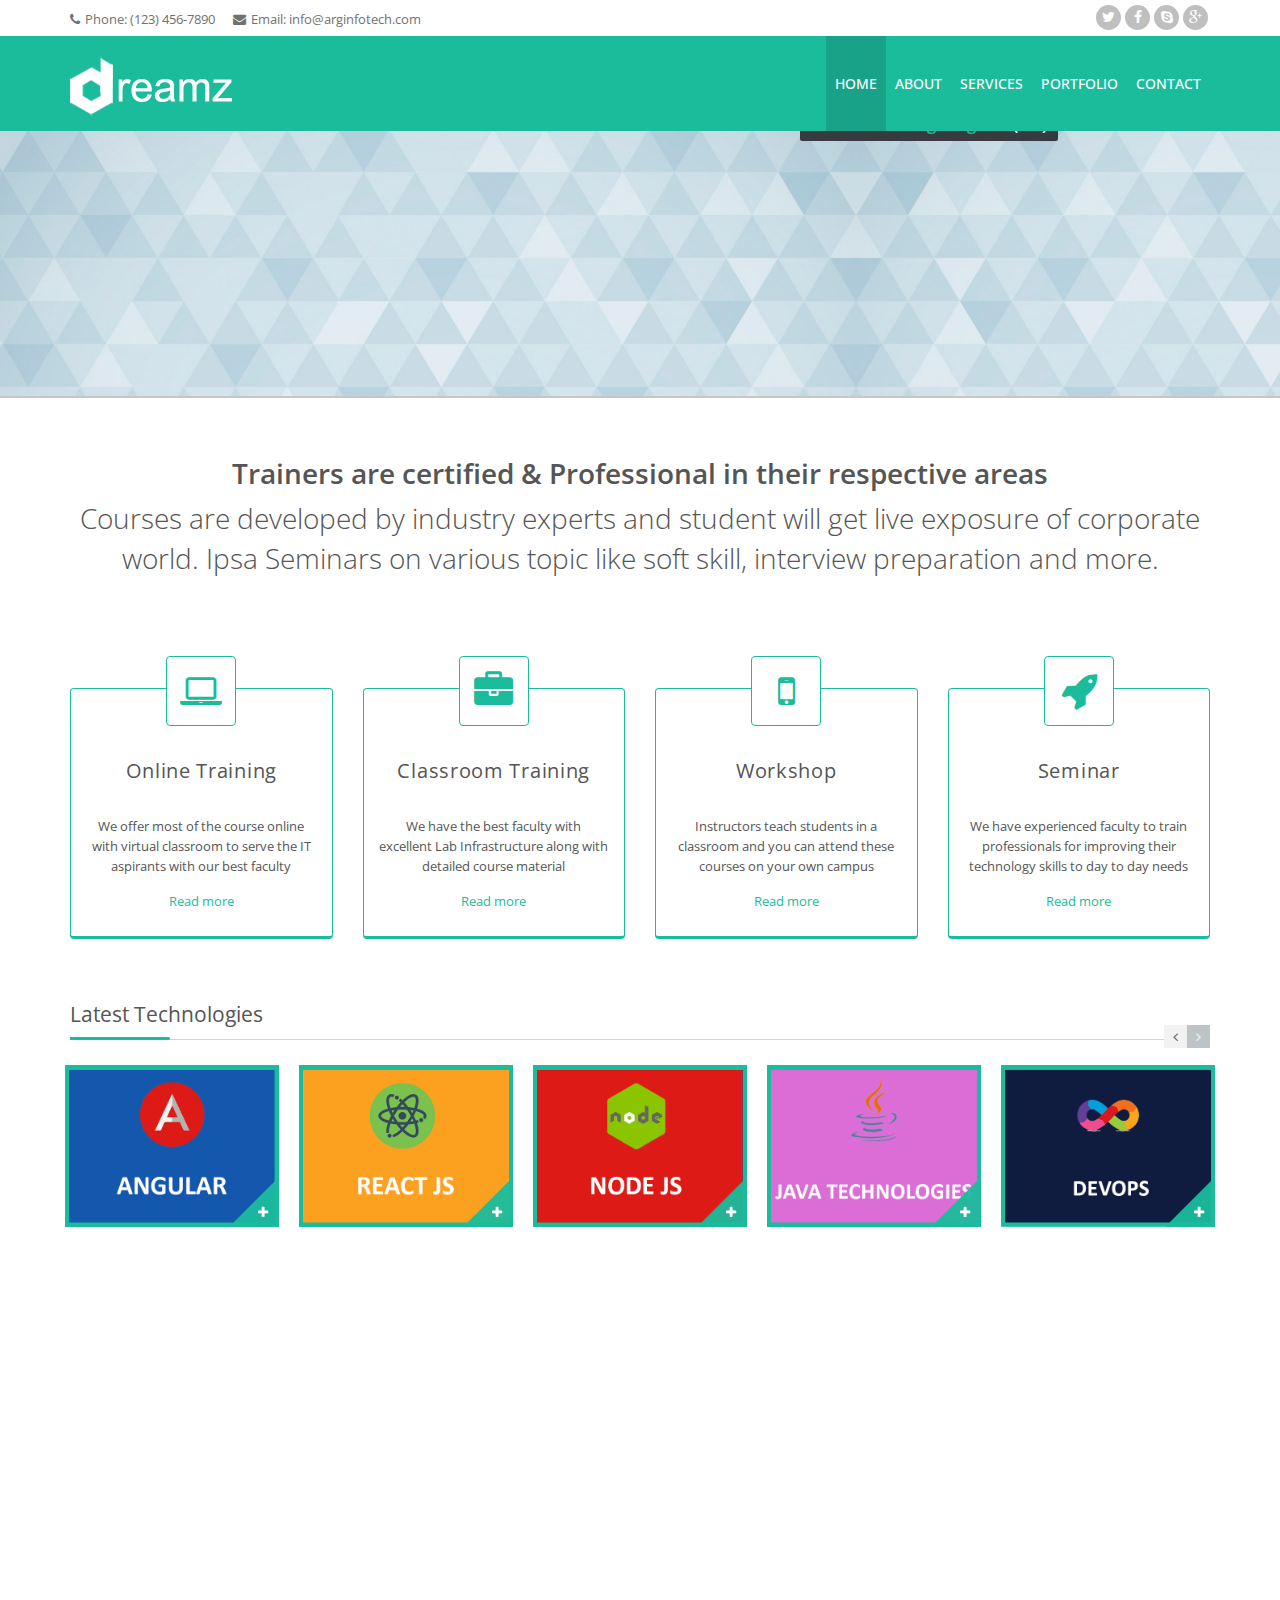
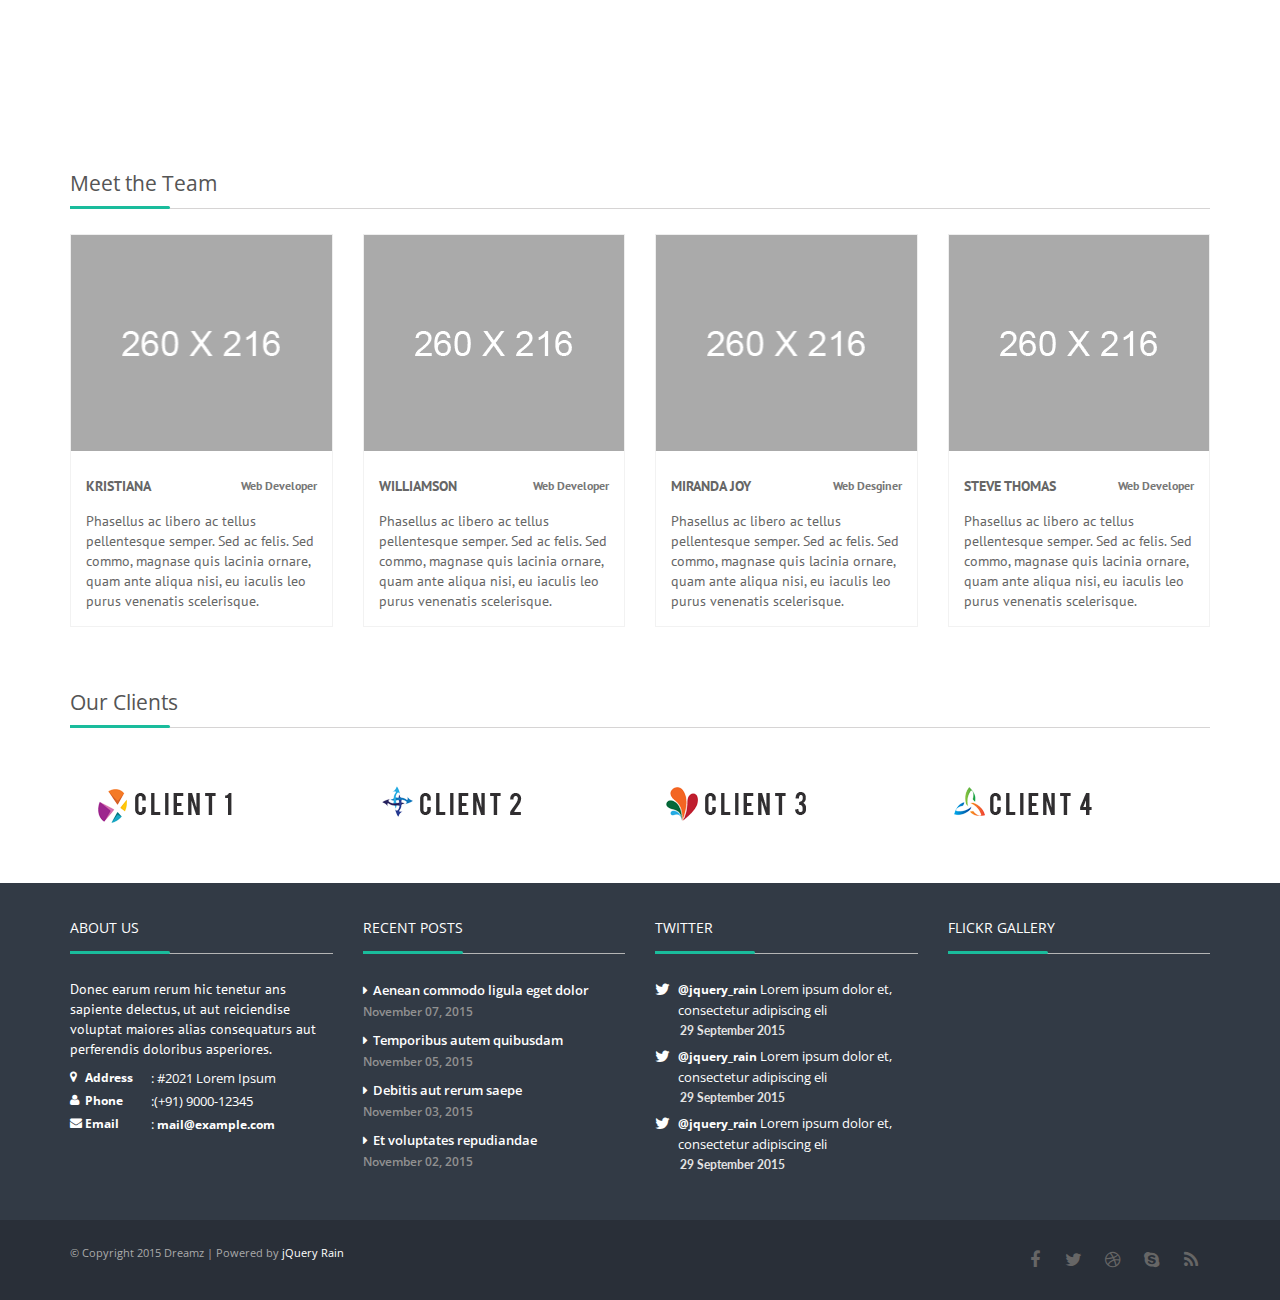
==== index.html @ 99cab73c "create arg" ====
<!DOCTYPE html>
<!--[if IE 8 ]><html class="ie ie8" class="no-js" lang="en"> <![endif]-->
<!--[if (gte IE 9)|!(IE)]><!-->
<html class="no-js" lang="en">
<!--<![endif]-->

<head>
    <meta http-equiv="content-type" content="text/html; charset=UTF-8">
    <meta http-equiv="X-UA-Compatible" content="IE=edge">
    <meta name="viewport" content="width=device-width, initial-scale=1, maximum-scale=1">
    <title>ARG Infotech</title>
    <meta name="description" content="">

    <!-- CSS FILES -->
    <link rel="stylesheet" href="css/bootstrap.min.css" />
    <link rel="stylesheet" href="css/style.css">

    <link rel="stylesheet" href="css/fractionslider.css" />
    <link rel="stylesheet" href="css/style-fraction.css" />
    <link rel="stylesheet" href="css/animate.css" />

    <link rel="stylesheet" type="text/css" href="css/style.css" media="screen" data-name="skins">
    <link rel="stylesheet" href="css/layout/wide.css" data-name="layout">
    <link rel="stylesheet" type="text/css" href="css/switcher.css" media="screen" />

</head>

<body>
    <!--Start Header-->
    <header id="header">
        <!-- Start info-bar -->
        <div id="info-bar">
            <div class="container">
                <div class="row">
                    <div class="col-sm-8 top-info hidden-xs">
                        <span><i class="fa fa-phone"></i>Phone: (123) 456-7890</span>
                        <span><i class="fa fa-envelope"></i>Email: info@arginfotech.com</span>
                    </div>
                    <div class="col-sm-4 top-info hidden-xs">
                        <ul>
                            <li><a href="" class="my-tweet"><i class="fa fa-twitter"></i></a></li>
                            <li><a href="" class="my-facebook"><i class="fa fa-facebook"></i></a></li>
                            <li><a href="" class="my-skype"><i class="fa fa-skype"></i></a></li>
                            <li><a href="" class="my-google"><i class="fa fa-google-plus"></i></a></li>
                        </ul>

                    </div>
                </div>
            </div>
        </div>
        <!--/#info-bar -->

        <div id="logo-bar">
            <div class="container">
                <div class="row">
                    <div class="col-md-3 col-sm-3">
                        <div id="logo">
                            <h1><a href="index.html"><img src="images/logo.png" /></a></h1>
                        </div>
                    </div>

                    <div class="col-md-9 col-sm-9">
                        <div class="navbar navbar-default navbar-static-top" role="navigation">
                            <div class="navbar-header">
                                <button type="button" class="navbar-toggle" data-toggle="collapse"
                                    data-target=".navbar-collapse">
                                    <span class="sr-only">Toggle navigation</span>
                                    <span class="icon-bar"></span>
                                    <span class="icon-bar"></span>
                                    <span class="icon-bar"></span>
                                </button>
                            </div>
                            <div class="navbar-collapse collapse">
                                <ul class="nav navbar-nav">
                                    <li class="active"><a href="index.html">Home</a>
                                    </li>
                                    <li><a href="about.html">About</a>
                                    </li>
                                    <li><a href="services.html">Services</a>
                                    <li><a href="portfolio_single.html">Portfolio</a>
                                    </li>
                                    <li><a href="contact_1.html">Contact</a>
                                    </li>
                                </ul>
                            </div>
                        </div>
                    </div>

                </div>
            </div>
            <!--/.container -->
        </div>
        <!--/#logo-bar -->
    </header>
    <!--End Header-->

    <!--start wrapper-->
    <section class="wrapper">
        <div class="slider-wrapper">
            <div class="slider">
                <div class="fs_loader"></div>

                <div class="slide slide1">

                    <img src="images/fraction-slider/it.jpg" width="555" height="400" data-position="50,370"
                        data-in="right" data-out="left" data-delay="3500" />
                    <img src="images/fraction-slider/gadgets/smartphone.png" width="70" height="140"
                        data-position="125,840" data-in="top" data-out="fade" data-delay="4000" />
                    <img src="images/fraction-slider/gadgets/ipad.png" width="180" height="270" data-position="70,950"
                        data-in="bottom" data-out="bottom" data-delay="4500" />

                    <p class="slide-heading" data-position="100,1200" data-in="top" data-out="bottom" data-delay="500">
                        <span> Initial Learning Program </span> (ILP)
                    </p>
                    <p class="slide-heading" data-position="160,1200" data-in="bottom" data-out="top" data-delay="1500">
                        <span>Professional Learning Program </span>(PLP)
                    </p>
                    <p class="slide-heading" data-position="220,1200" data-in="top" data-out="bottom" data-delay="2500">
                        <span>Industry Readiness Program</span> (IRP)
                    </p>
                    <p class="slide-heading" data-position="280,1200" data-in="bottom" data-out="top" data-delay="3500">
                        <span>Industrial Personality Development Pragram </span> (IPDP)
                    </p>
                </div>

                <div class="slide slide2">

                    <img src="images/fraction-slider/base_2.jpg" width="1920" height="auto" data-in="fade"
                        data-out="fade" />

                    <img src="images/fraction-slider/fullstack.png" width="500" height="auto" data-position="47,1200"
                        data-in="bottomLeft" data-out="fade" style="width:auto; height:auto" data-delay="500">

                    <p class="slide-heading" data-position="130,380" data-in="top" data-out="left"
                        data-ease-in="easeOutBounce" data-delay="700">Workshop and Seminar</p>

                    <p class="sub-line" data-position="220,380" data-in="right" data-out="left" data-delay="1500">
                        Online Training </p>

                    <a href="" class="btn btn-default btn-lg" data-position="315,380" data-in="bottom" data-out="bottom"
                        data-delay="2000">Classroom Training</a>
                </div>

                <div class="slide slide3">
                    <img src="images/fraction-slider/base_3.jpg" width="1920" height="auto" data-in="fade"
                        data-out="fade" />

                    <img src="images/fraction-slider/gadgets/ipad.png" width="220" height="270" data-position="90,580"
                        data-in="right" data-0ut="right" data-delay="700">
                    <img src="images/fraction-slider/gadgets/smartphone.png" width="90" height="180"
                        data-position="180,430" data-in="right" data-0ut="right" data-delay="1200"
                        data-ease-in="easeOutBounce" transition="all 0.5s ease-in-out 0s">

                    <p class="slide-heading" data-position="80,950" data-in="top" data-out="fade" data-delay="3300"
                        data-ease-in="easeOutBounce">FULLSTACK, MEAN STACK, MERN STACK </p>
                    <p class="sub-line" data-position="160,950" data-in="left" data-out="left" data-delay="4400">
                        React Js, Angular, Vue js etc. </p>
                    <p class="slide-text" data-position="200,950" data-in="left" data-out="left" data-delay="4600">
                        JAVA, NODE JS, PHP, PYTHON, CLOUD, DEVOPS ETC.
                    </p>

                    <a href="" class="btn btn-default btn-lg" data-position="311,950" data-in="bottom" data-out="bottom"
                        data-ease-in="easeOutBounce" data-delay="4800">Read More</a>
                </div>
            </div>
        </div>
        <!--End Slider-->

        <!--start info service-->
        <section class="info_service">
            <div class="container">
                <div class="row sub_content">
                    <div class="col-lg-12 col-md-12 col-sm-12 wow fadeInDown">
                        <h1 class="intro text-center">Trainers are certified & Professional in their respective areas
                        </h1>
                        <p class="lead text-center">Courses are developed by industry experts and student will get live
                            exposure of corporate world. Ipsa
                            Seminars on various topic like soft skill, interview preparation and more.</p>
                    </div>

                    <div class="rs_box  wow bounceInRight" data-wow-offset="200">
                        <div class="col-sm-3 col-md-3 col-lg-3">
                            <div class="serviceBox_3">
                                <div class="service-icon">
                                    <i class="fa fa-laptop"></i>
                                </div>
                                <h3>Online Training</h3>
                                <p>We offer most of the course online with virtual classroom to serve the IT aspirants
                                    with our best faculty</p>
                                <a class="read" href="#">Read more</a>
                            </div>
                        </div>

                        <div class="col-sm-3 col-md-3 col-lg-3">
                            <div class="serviceBox_3">
                                <div class="service-icon">
                                    <i class="fa fa-briefcase"></i>
                                </div>
                                <h3>Classroom Training</h3>
                                <p>We have the best faculty with excellent Lab Infrastructure along with detailed course
                                    material </p>
                                <a class="read" href="#">Read more</a>
                            </div>
                        </div>
                        <div class="col-sm-3 col-md-3 col-lg-3">
                            <div class="serviceBox_3">
                                <div class="service-icon">
                                    <i class="fa fa-mobile"></i>
                                </div>
                                <h3>Workshop</h3>
                                <p>Instructors teach students in a classroom and you can attend these courses on your
                                    own campus</p>
                                <a class="read" href="#">Read more</a>
                            </div>
                        </div>
                        <div class="col-sm-3 col-md-3 col-lg-3">
                            <div class="serviceBox_3">
                                <div class="service-icon">
                                    <i class="fa fa-rocket"></i>
                                </div>
                                <h3>Seminar</h3>
                                <p>We have experienced faculty to train professionals for improving
                                    their technology
                                    skills to day to day needs</p>
                                <a class="read" href="#">Read more</a>
                            </div>
                        </div>
                    </div>
                </div>
            </div>
        </section>
        <!--end info service-->

        <!--Start recent work-->
        <section class="latest_work">
            <div class="container">
                <div class="row sub_content">
                    <div class="carousel-intro">
                        <div class="col-md-12">
                            <div class="dividerHeading">
                                <h4><span>Latest Technologies</span></h4>
                            </div>
                            <div class="carousel-navi">
                                <div id="work-prev" class="arrow-left jcarousel-prev"><i class="fa fa-angle-left"></i>
                                </div>
                                <div id="work-next" class="arrow-right jcarousel-next"><i class="fa fa-angle-right"></i>
                                </div>
                            </div>
                            <div class="clearfix"></div>
                        </div>
                    </div>

                    <div class="jcarousel recent-work-jc">
                        <ul class="jcarousel-list">
                            <!-- Recent Work Item -->
                            <li class="col-sm-3 col-md-3 col-lg-3">
                                <div class="recent-item">
                                    <figure>
                                        <div class="touching medium">
                                            <div class="plus_overlay"></div>
                                            <div class="plus_overlay_icon">
                                                <i class="fa fa-plus"></i>
                                            </div>
                                            <img src="images/portfolio/angular.png" alt="" />
                                        </div>
                                        <div class="option">
                                            <a href="images/portfolio/full/portfolio_1.png"
                                                class="hover-zoom mfp-image"><i class="fa fa-search"></i></a>
                                            <a href="portfolio_single.html" class="hover-link"><i
                                                    class="fa fa-link"></i></a>
                                        </div>
                                        <figcaption class="item-description">
                                            <h5>Touch and Swipe</h5>
                                            <span>Technology</span>
                                        </figcaption>
                                    </figure>
                                </div>
                            </li>

                            <!-- Recent Work Item -->
                            <li class="col-sm-3 col-md-3 col-lg-3">
                                <div class="recent-item">
                                    <figure>
                                        <div class="touching medium">
                                            <div class="plus_overlay"></div>
                                            <div class="plus_overlay_icon">
                                                <i class="fa fa-plus"></i>
                                            </div>
                                            <img src="images/portfolio/reactjs.png" alt="" />
                                        </div>
                                        <div class="option">
                                            <a href="images/portfolio/full/portfolio_1.png"
                                                class="hover-zoom mfp-image"><i class="fa fa-search"></i></a>
                                            <a href="portfolio_single.html" class="hover-link"><i
                                                    class="fa fa-link"></i></a>
                                        </div>
                                        <figcaption class="item-description">
                                            <h5>Touch and Swipe</h5>
                                            <span>Technology</span>
                                        </figcaption>
                                    </figure>
                                </div>
                            </li>

                            <!-- Recent Work Item -->
                            <li class="col-sm-3 col-md-3 col-lg-3">
                                <div class="recent-item">
                                    <figure>
                                        <div class="touching medium">
                                            <div class="plus_overlay"></div>
                                            <div class="plus_overlay_icon">
                                                <i class="fa fa-plus"></i>
                                            </div>
                                            <img src="images/portfolio/nodejs.png" alt="" />
                                        </div>
                                        <div class="option">
                                            <a href="images/portfolio/full/portfolio_1.png"
                                                class="hover-zoom mfp-image"><i class="fa fa-search"></i></a>
                                            <a href="portfolio_single.html" class="hover-link"><i
                                                    class="fa fa-link"></i></a>
                                        </div>
                                        <figcaption class="item-description">
                                            <h5>Touch and Swipe</h5>
                                            <span>Technology</span>
                                        </figcaption>
                                    </figure>
                                </div>
                            </li>

                            <!-- Recent Work Item -->
                            <li class="col-sm-3 col-md-3 col-lg-3">
                                <div class="recent-item">
                                    <figure>
                                        <div class="touching medium">
                                            <div class="plus_overlay"></div>
                                            <div class="plus_overlay_icon">
                                                <i class="fa fa-plus"></i>
                                            </div>
                                            <img src="images/portfolio/javatech.png" alt="" />
                                        </div>
                                        <div class="option">
                                            <a href="images/portfolio/full/portfolio_1.png"
                                                class="hover-zoom mfp-image"><i class="fa fa-search"></i></a>
                                            <a href="portfolio_single.html" class="hover-link"><i
                                                    class="fa fa-link"></i></a>
                                        </div>
                                        <figcaption class="item-description">
                                            <h5>Touch and Swipe</h5>
                                            <span>Technology</span>
                                        </figcaption>
                                    </figure>
                                </div>
                            </li>

                            <!-- Recent Work Item -->
                            <li class="col-sm-3 col-md-3 col-lg-3">
                                <div class="recent-item">
                                    <figure>
                                        <div class="touching medium">
                                            <div class="plus_overlay"></div>
                                            <div class="plus_overlay_icon">
                                                <i class="fa fa-plus"></i>
                                            </div>
                                            <img src="images/portfolio/devops.png" alt="" />
                                        </div>
                                        <div class="option">
                                            <a href="images/portfolio/full/portfolio_1.png"
                                                class="hover-zoom mfp-image"><i class="fa fa-search"></i></a>
                                            <a href="portfolio_single.html" class="hover-link"><i
                                                    class="fa fa-link"></i></a>
                                        </div>
                                        <figcaption class="item-description">
                                            <h5>Touch and Swipe</h5>
                                            <span>Technology</span>
                                        </figcaption>
                                    </figure>
                                </div>
                            </li>

                            <!-- Recent Work Item -->
                            <li class="col-sm-3 col-md-3 col-lg-3">
                                <div class="recent-item">
                                    <figure>
                                        <div class="touching medium">
                                            <div class="plus_overlay"></div>
                                            <div class="plus_overlay_icon">
                                                <i class="fa fa-plus"></i>
                                            </div>
                                            <img src="images/portfolio/aws.png" alt="" />
                                        </div>
                                        <div class="option">
                                            <a href="images/portfolio/full/portfolio_1.png"
                                                class="hover-zoom mfp-image"><i class="fa fa-search"></i></a>
                                            <a href="portfolio_single.html" class="hover-link"><i
                                                    class="fa fa-link"></i></a>
                                        </div>
                                        <figcaption class="item-description">
                                            <h5>Touch and Swipe</h5>
                                            <span>Technology</span>
                                        </figcaption>
                                    </figure>
                                </div>
                            </li>

                        </ul>
                    </div>
                </div>
            </div>
        </section>
        <!--Start recent work-->

        <section class="feature_bottom">
            <div class="container">
                <div class="row sub_content">
                    <div class="col-lg-6  wow slideInLeft" data-wow-duration="1s">
                        <div class="dividerHeading">
                            <h4><span>Why Choose Us?</span></h4>
                        </div>
                        <p>We are a group of working professional who are involve in software development as well as
                            training with wide Industry exposure of more than 10 years of IT Industry.
                            Our Management is handle by IIM alumni who is having more than 15 yrs of experience in
                            industry.
                        </p>
                        <ul class="list_style circle">
                            <li><a href="#"> International Training experience with internation faculties.</a></li>
                            <li><a href="#"> Courses developed by industry experts.</a></li>
                            <li><a href="#"> Trainers are “Certified & Professionals” in their respective areas to
                                    impart competent and quality training.</a></li>
                            <li><a href="#"> Query time is separated in every day schedule.</a></li>
                            <li><a href="#"> Students will get a live exposure of corporate world.</a></li>
                            <li><a href="#"> Live projects for every individual for better placement opportunities which
                                    will be online in upcoming future.</a></li>
                            <li><a href="#"> Seminars on various topics like soft skills, interview preparation and
                                    more.</a></li>
                            <li><a href="#"> Emphasis on overall development.</a></li>
                            <li><a href="#"> Interaction with HR and industry experts..</a></li>
                        </ul>
                    </div>

                    <!-- TESTIMONIALS -->
                    <div class="col-lg-6 wow slideInRight" data-wow-duration="1s">
                        <div class="dividerHeading">
                            <h4><span>Core Areas</span></h4>
                        </div>

                        <ul class="progress-skill-bar mrg-0">
                            <li>
                                <span class="lable">100%</span>
                                <div class="progress_skill">
                                    <div data-height="100" role="progressbar" data-value="100" class="bar"
                                        style="width: 0px; height: 0px;">
                                        System Design
                                    </div>
                                </div>
                            </li>
                            <li>
                                <span class="lable">100%</span>
                                <div class="progress_skill">
                                    <div data-height="100" role="progressbar" data-value="100" class="bar"
                                        style="width: 0px; height: 0px;">
                                        Problem Analysis
                                    </div>
                                </div>
                            </li>
                            <li>
                                <span class="lable">100%</span>
                                <div class="progress_skill">
                                    <div data-height="100" role="progressbar" data-value="100" class="bar"
                                        style="width: 0px; height: 0px;">
                                        Troubleshooting
                                    </div>
                                </div>
                            </li>
                            <li>
                                <span class="lable">100%</span>
                                <div class="progress_skill">
                                    <div data-height="100" role="progressbar" data-value="100" class="bar"
                                        style="width: 0px; height: 0px;">
                                        Live Project Development
                                    </div>
                                </div>
                            </li>
                            <li>
                                <span class="lable">100%</span>
                                <div class="progress_skill">
                                    <div data-height="100" role="progressbar" data-value="100" class="bar"
                                        style="width: 0px; height: 0px;">
                                        Strategy Solutions
                                    </div>
                                </div>
                            </li>
                            <li>
                                <span class="lable">100%</span>
                                <div class="progress_skill">
                                    <div data-height="100" role="progressbar" data-value="100" class="bar"
                                        style="width: 0px; height: 0px;">
                                        Team Work
                                    </div>
                                </div>
                            </li>
                        </ul>
                    </div><!-- TESTIMONIALS END -->
                </div>
            </div>
        </section>

        <section class="team">
            <div class="container">
                <div class="row  sub_content">
                    <div class="col-lg-12 col-md-12 col-sm-12">
                        <div class="dividerHeading">
                            <h4><span>Meet the Team</span></h4>
                        </div>
                    </div>
                    <div class="col-lg-3 col-md-3 col-sm-6">
                        <div class="dreamz-team">
                            <div class="pic">
                                <img src="images/teams/1.png" alt="profile img">
                                <div class="social_media_team">
                                    <ul class="team_social">
                                        <li><a class="fb" href="#." data-placement="top" data-toggle="tooltip"
                                                title="Facbook"><i class="fa fa-facebook"></i></a></li>
                                        <li><a class="twtr" href="#." data-placement="top" data-toggle="tooltip"
                                                title="Twitter"><i class="fa fa-twitter"></i></a></li>
                                        <li><a class="gmail" href="#." data-placement="top" data-toggle="tooltip"
                                                title="Google"><i class="fa fa-google-plus"></i></a></li>
                                    </ul>
                                </div>
                            </div>
                            <div class="team_prof">
                                <h3 class="names">kristiana<small>Web Developer</small></h3>
                                <p class="description">Phasellus ac libero ac tellus pellentesque semper. Sed ac felis.
                                    Sed commo, magnase quis lacinia ornare, quam ante aliqua nisi, eu iaculis leo purus
                                    venenatis scelerisque. </p>
                            </div>
                        </div>
                    </div>
                    <div class="col-lg-3 col-md-3 col-sm-6">
                        <div class="dreamz-team">
                            <div class="pic">
                                <img src="images/teams/2.png" alt="profile img">
                                <div class="social_media_team">
                                    <ul class="team_social">
                                        <li><a class="fb" href="#." data-placement="top" data-toggle="tooltip"
                                                title="Facbook"><i class="fa fa-facebook"></i></a></li>
                                        <li><a class="twtr" href="#." data-placement="top" data-toggle="tooltip"
                                                title="Twitter"><i class="fa fa-twitter"></i></a></li>
                                        <li><a class="gmail" href="#." data-placement="top" data-toggle="tooltip"
                                                title="Google"><i class="fa fa-google-plus"></i></a></li>
                                    </ul>
                                </div>
                            </div>
                            <div class="team_prof">
                                <h3 class="names">williamson<small>Web Developer</small></h3>
                                <p class="description">Phasellus ac libero ac tellus pellentesque semper. Sed ac felis.
                                    Sed commo, magnase quis lacinia ornare, quam ante aliqua nisi, eu iaculis leo purus
                                    venenatis scelerisque. </p>
                            </div>
                        </div>
                    </div>
                    <div class="col-lg-3 col-md-3 col-sm-6">
                        <div class="dreamz-team">
                            <div class="pic">
                                <img src="images/teams/3.png" alt="profile img">
                                <div class="social_media_team">
                                    <ul class="team_social">
                                        <li><a class="fb" href="#." data-placement="top" data-toggle="tooltip"
                                                title="Facbook"><i class="fa fa-facebook"></i></a></li>
                                        <li><a class="twtr" href="#." data-placement="top" data-toggle="tooltip"
                                                title="Twitter"><i class="fa fa-twitter"></i></a></li>
                                        <li><a class="gmail" href="#." data-placement="top" data-toggle="tooltip"
                                                title="Google"><i class="fa fa-google-plus"></i></a></li>
                                    </ul>
                                </div>
                            </div>
                            <div class="team_prof">
                                <h3 class="names">miranda joy<small>Web Desginer</small></h3>
                                <p class="description">Phasellus ac libero ac tellus pellentesque semper. Sed ac felis.
                                    Sed commo, magnase quis lacinia ornare, quam ante aliqua nisi, eu iaculis leo purus
                                    venenatis scelerisque. </p>
                            </div>
                        </div>
                    </div>
                    <div class="col-lg-3 col-md-3 col-sm-6">
                        <div class="dreamz-team">
                            <div class="pic">
                                <img src="images/teams/4.png" alt="profile img">
                                <div class="social_media_team">
                                    <ul class="team_social">
                                        <li><a class="fb" href="#." data-placement="top" data-toggle="tooltip"
                                                title="Facbook"><i class="fa fa-facebook"></i></a></li>
                                        <li><a class="twtr" href="#." data-placement="top" data-toggle="tooltip"
                                                title="Twitter"><i class="fa fa-twitter"></i></a></li>
                                        <li><a class="gmail" href="#." data-placement="top" data-toggle="tooltip"
                                                title="Google"><i class="fa fa-google-plus"></i></a></li>
                                    </ul>
                                </div>
                            </div>
                            <div class="team_prof">
                                <h3 class="names">steve thomas<small>Web Developer</small></h3>
                                <p class="description">Phasellus ac libero ac tellus pellentesque semper. Sed ac felis.
                                    Sed commo, magnase quis lacinia ornare, quam ante aliqua nisi, eu iaculis leo purus
                                    venenatis scelerisque. </p>
                            </div>
                        </div>
                    </div>
                </div>
            </div>
        </section>

        <section class="clients">
            <div class="container">
                <div class="row sub_content">
                    <div class="col-lg-12 col-md-12 col-sm-12">
                        <div class="dividerHeading">
                            <h4><span>Our Clients</span></h4>

                        </div>

                        <div class="our_clients">
                            <ul class="clearfix">
                                <li class="col-sm-3 col-md-3 col-lg-3"><a href="services.html" data-placement="bottom"
                                        data-toggle="tooltip" title="Client 1"><img src="images/clients/1.png"
                                            alt="" /></a></li>
                                <li class="col-sm-3 col-md-3 col-lg-3"><a href="services.html" data-placement="bottom"
                                        data-toggle="tooltip" title="Client 2"><img src="images/clients/2.png"
                                            alt="" /></a></li>
                                <li class="col-sm-3 col-md-3 col-lg-3"><a href="services.html" data-placement="bottom"
                                        data-toggle="tooltip" title="Client 3"><img src="images/clients/3.png"
                                            alt="" /></a></li>
                                <li class="col-sm-3 col-md-3 col-lg-3"><a href="services.html" data-placement="bottom"
                                        data-toggle="tooltip" title="Client 4"><img src="images/clients/4.png"
                                            alt="" /></a></li>
                            </ul>
                            <!--/ .clearfix-->
                        </div>
                    </div>
                </div>
            </div>
        </section>
        <!--end wrapper-->
    </section>

    <!--start footer-->
    <footer class="footer">
        <div class="container">
            <div class="row">
                <div class="col-sm-6 col-md-3 col-lg-3">
                    <div class="widget_title">
                        <h4><span>About Us</span></h4>
                    </div>
                    <div class="widget_content">
                        <p>Donec earum rerum hic tenetur ans sapiente delectus, ut aut reiciendise voluptat maiores
                            alias consequaturs aut perferendis doloribus asperiores.</p>
                        <ul class="contact-details-alt">
                            <li><i class="fa fa-map-marker"></i>
                                <p><strong>Address</strong>: #2021 Lorem Ipsum</p>
                            </li>
                            <li><i class="fa fa-user"></i>
                                <p><strong>Phone</strong>:(+91) 9000-12345</p>
                            </li>
                            <li><i class="fa fa-envelope"></i>
                                <p><strong>Email</strong>: <a href="#">mail@example.com</a></p>
                            </li>
                        </ul>
                    </div>
                </div>
                <div class="col-sm-6 col-md-3 col-lg-3">
                    <div class="widget_title">
                        <h4><span>Recent Posts</span></h4>
                    </div>
                    <div class="widget_content">
                        <ul class="links">
                            <li><i class="fa fa-caret-right"></i> <a href="#">Aenean commodo ligula eget
                                    dolor<span>November 07, 2015</span></a></li>
                            <li><i class="fa fa-caret-right"></i> <a href="#">Temporibus autem quibusdam <span>November
                                        05, 2015</span></a></li>
                            <li><i class="fa fa-caret-right"></i> <a href="#">Debitis aut rerum saepe <span>November 03,
                                        2015</span></a></li>
                            <li><i class="fa fa-caret-right"></i> <a href="#">Et voluptates repudiandae <span>November
                                        02, 2015</span></a></li>
                        </ul>
                    </div>
                </div>
                <div class="col-sm-6 col-md-3 col-lg-3">
                    <div class="widget_title">
                        <h4><span>Twitter</span></h4>

                    </div>
                    <div class="widget_content">
                        <ul class="tweet_list">
                            <li class="tweet_content item">
                                <i class="fa fa-twitter"></i>
                                <p class="tweet_link"><a href="#">@jquery_rain </a> Lorem ipsum dolor et, consectetur
                                    adipiscing eli</p>
                                <span class="time">29 September 2015</span>
                            </li>
                            <li class="tweet_content item">
                                <i class="fa fa-twitter"></i>
                                <p class="tweet_link"><a href="#">@jquery_rain </a> Lorem ipsum dolor et, consectetur
                                    adipiscing eli</p>
                                <span class="time">29 September 2015</span>
                            </li>
                            <li class="tweet_content item">
                                <i class="fa fa-twitter"></i>
                                <p class="tweet_link"><a href="#">@jquery_rain </a> Lorem ipsum dolor et, consectetur
                                    adipiscing eli</p>
                                <span class="time">29 September 2015</span>
                            </li>
                        </ul>
                    </div>
                    <div class="widget_content">
                        <div class="tweet_go"></div>
                    </div>
                </div>
                <div class="col-sm-6 col-md-3 col-lg-3">
                    <div class="widget_title">
                        <h4><span>Flickr Gallery</span></h4>
                    </div>
                    <div class="widget_content">
                        <div class="flickr">
                            <ul id="flickrFeed" class="flickr-feed"></ul>
                        </div>
                    </div>
                </div>
            </div>
        </div>
    </footer>
    <!--end footer-->

    <section class="footer_bottom">
        <div class="container">
            <div class="row">
                <div class="col-sm-6">
                    <p class="copyright">&copy; Copyright 2015 Dreamz | Powered by <a
                            href="http://www.jqueryrain.com/">jQuery Rain</a></p>
                </div>

                <div class="col-sm-6 ">
                    <div class="footer_social">
                        <ul class="footbot_social">
                            <li><a class="fb" href="#." data-placement="top" data-toggle="tooltip" title="Facebook"><i
                                        class="fa fa-facebook"></i></a></li>
                            <li><a class="twtr" href="#." data-placement="top" data-toggle="tooltip" title="Twitter"><i
                                        class="fa fa-twitter"></i></a></li>
                            <li><a class="dribbble" href="#." data-placement="top" data-toggle="tooltip"
                                    title="Dribbble"><i class="fa fa-dribbble"></i></a></li>
                            <li><a class="skype" href="#." data-placement="top" data-toggle="tooltip" title="Skype"><i
                                        class="fa fa-skype"></i></a></li>
                            <li><a class="rss" href="#." data-placement="top" data-toggle="tooltip" title="RSS"><i
                                        class="fa fa-rss"></i></a></li>
                        </ul>
                    </div>
                </div>
            </div>
        </div>
    </section>

    <script type="text/javascript" src="js/jquery-1.10.2.min.js"></script>
    <script src="js/bootstrap.min.js"></script>
    <script src="js/jquery.easing.1.3.js"></script>
    <script src="js/retina-1.1.0.min.js"></script>
    <script type="text/javascript" src="js/jquery.cookie.js"></script> <!-- jQuery cookie -->
    <!-- <script type="text/javascript" src="js/styleswitch.js"></script>  -->
    <script src="js/jquery.fractionslider.js" type="text/javascript" charset="utf-8"></script>
    <script type="text/javascript" src="js/jquery.smartmenus.min.js"></script>
    <script type="text/javascript" src="js/jquery.smartmenus.bootstrap.min.js"></script>
    <script type="text/javascript" src="js/jquery.jcarousel.js"></script>
    <script type="text/javascript" src="js/jflickrfeed.js"></script>
    <script type="text/javascript" src="js/jquery.magnific-popup.min.js"></script>
    <script type="text/javascript" src="js/jquery.isotope.min.js"></script>
    <script type="text/javascript" src="js/swipe.js"></script>
    <script type="text/javascript" src="js/jquery-scrolltofixed-min.js"></script>
    <script src="js/main.js"></script>

    <!-- Start Style Switcher -->
    <div class="switcher"></div>
    <!-- End Style Switcher -->
    <script>
        $(window).load(function () {
            $('.slider').fractionSlider({
                'fullWidth': true,
                'controls': true,
                'responsive': true,
                'dimensions': "1920,450",
                'timeout': 5000,
                'increase': true,
                'pauseOnHover': true,
                'slideEndAnimation': false,
                'autoChange': true
            });
        });
    </script>

    <script type="text/javascript" src="js/wow.min.js"></script>
    <script>
        new WOW().init();
    </script>
    <![endif]-->

</body>
</html>
---- css/style.css ----
/*
/\/\/\/\/\/\/\/\/\/\/\/\/\/\/\/\/\ CONTENTS /\/\/\/\/\/\/\/\/\/\/\/\/\/\//\/\/\/\

	 1. IMPORT
	 2. HEADER
	 3. NAVIGATION
	 4. FOOTER & FOOTER WIDGETS
     5. SIDEBAR & SIDEBAR WIDGETS
     6. PORTFOLIO/PROJECTS
     7. BLOG STYLING
     8. HOME PAGE
     9. 404 PAGE
     10. ABOUT PAGE
     11. CONTACT PAGE FORM
     12. ICON LIST
     13. RECENT WORK CAROUSEL
     14. TESTIMONIALS
     15. ICON SERVICE BOXES
     16. PARALLAX
     17. CLIENTS
     18. TYPOGRAPHY
     19. BUTTONS
     20. PRICING TABLES BOXS
     21. TABS
     22. ACCORDION & TOGGLE
     23. PROGRESS SKILL BAR
     24. PROMO BOX
     25. PAGINATION
     26. TITLE
     27. DROPCAPS
     28. HIGHLIGHT
     29. SWIPE J.S SLIDER
     30. CAROUSEL
     31. FLICKR
     33. LIST & BULLETS
     33. BUTTON UP
     34. MEDIA QUERIES
*/

/* =================================================================== */
/* Import Section
====================================================================== */
@import url("font-awesome.css");
@import url("magnified.css");
@import url("http://fonts.googleapis.com/css?family=Open+Sans:400,300,600,700");
@import url(http://fonts.googleapis.com/css?family=Lato:400,300,700);
@import url(http://fonts.googleapis.com/css?family=PT+Sans:400,700);
h1, h2, h3, h4, h5, h6, .h1, .h2, .h3, .h4, .h5, .h6 {
    font-weight: 600;
}
body, h1, h2, h3, h4, h5, h6, .button, input[type="button"], input[type="submit"], input[type="text"], input[type="password"], input[type="email"], textarea, select {
    font-family: "Open Sans",Helvetica,Arial,sans-serif;
    font-size:13px;
    line-height:20px;
    color:#555;
}
h1 {
    font-size: 28px;
    line-height: 50px;
    margin: 0;
}

h2 {
    font-size: 22px;
    line-height: 30px;
}
h3 {
    font-size: 16px;
    line-height: 30px;
}
h4 {
    font-size: 14px;
    line-height: 30px;
}
h5 {
    font-size: 12px;
    line-height: 24px;
}
h6 {
    font-size: 10px;
    line-height: 20px;
}

a {text-decoration: none ;}
a:hover{
    text-decoration: none;
    -webkit-transition: all 0.3s ease-in-out;
    -moz-transition: all 0.3s ease-in-out;
    -o-transition: all 0.3s ease-in-out;
    -ms-transition: all 0.3s ease-in-out;
    transition: all 0.3s ease-in-out;
    color:#555;
}
a:focus{
    outline: none;
    text-decoration: none;
}
.not-ie a {
    -webkit-transition: background-color .2s ease, border .2s ease, color .2s ease, opacity .2s ease-in-out;
    -moz-transition: background-color .2s ease, border .2s ease, color .2s ease, opacity .2s ease-in-out;
    -ms-transition: background-color .2s ease, border .2s ease, color .2s ease, opacity .2s ease-in-out;
    -o-transition: background-color .2s ease, border .2s ease, color .2s ease, opacity .2s ease-in-out;
    transition: background-color .2s ease, border .2s ease, color .2s ease, opacity .2s ease-in-out;
}

.mrgb-20{
    margin-bottom:20px;
    display:block;
}
.mrgb-30{
    margin-bottom:30px;
}
.mrgb-40{
    margin-bottom:40px;
    display:block;
}
.mrgb-50{
    margin-bottom:50px;
    display:block;
}
.mrgb-60{
    margin-bottom:60px;
    display:block;
}
.mrg-0{
    margin:0 auto;
}

/* =================================================================== */
/* 2. HEADER
====================================================================== */
#header { z-index: 999; background: #fff; /*width:100%;*/ transition: all 0.4s ease-in-out 0s;}

#info-bar{background: white; color: #707270; padding: 5px 0 3px;}

.top-info ul{ list-style: none; float: right; padding:0; margin: 0;}

.top-info span { font: 13px/28px "open sans"; padding-right: 15px; }

.top-info span i { font-size: 13px; margin-right: 5px; }

.top-info li{ float:left;}

.top-info li a{
    border-radius: 100%;
    color: #fff;
    display: inline-block;
    font-size: 14px;
    height: 25px;
    line-height: 23px;
    margin: 0 2px;
    text-align: center;
    transition: background-color 400ms linear 0s;
    width: 25px;
    background: none repeat scroll 0 0 #bfbfbf;

}
.top-info li:hover a                {color:#fff!important;}
.top-info li:hover a.my-tweet       {background:#3ABDD1;}
.top-info li:hover a.my-facebook    {background:#648CD5;}
.top-info li:hover a.my-skype       {background:#00AFFF;}
.top-info li:hover a.my-pint        {background:#DE5656;}
.top-info li:hover a.my-rss         {background:#EF8D1F;}
.top-info li:hover a.my-google      {background:#E73904;}

.ie8 #header {	border-bottom: 1px solid #e9e9e9;}

.pixel-header{
    height: 50px;
    overflow: hidden;
}

/* Logo
====================================*/

#logo-bar{
    background:#1abc9c;
    padding: 0;
}
#logo{
    margin-top: 20px;
}
#logo > h1 {
    margin:0;
    line-height: 0;
    font-size: 0;
}
#logo a img {
    max-width:100%;
    height: auto;
}
.content{
    padding:30px 0 60px;
    position: relative;
}
.sub_content{
    padding: 30px 0;
}

/* page_head Title
====================================*/
.page_head {
    background: url("../images/page-title-head.png") repeat;
    border-bottom: 3px solid #dcdbd7;
    padding: 16px 0 0;
    position: relative;
}

.page_title{
    margin-top: 60px;
    display: inline-block;
}

.page_title h2 {
    color: #676767;
    float: left;
    font-size: 24px;
    font-weight: 600;
    margin-top: 0;
    text-transform: uppercase;
    border-bottom: 3px solid #1abc9c;
    margin: 0;
    padding-bottom: 17px;
    bottom: -3px;
    position: absolute;
}

/* Breadcrumbs
====================================*/
#breadcrumbs{margin-top: 20px; float: right}

#breadcrumbs ul {
    font-size: 12px;
    padding: 0;
    margin: 0;
}

#breadcrumbs ul li {
    display: inline-block;
    color: #888;
    padding: 0 11px 0 0;
    margin: 0 0 0 5px;
    background: url(../images/breadcrumbs.png) no-repeat 100% 55%;
}

#breadcrumbs ul li a { color: #1abc9c; }

#breadcrumbs ul li:first-child { padding-right: 0; margin-left: 0; }

#breadcrumbs ul li:first-child,
#breadcrumbs ul li:last-child {
    color: #888;
    background: none;
}

#breadcrumbs ul li:last-child { padding:0; background: none; }

/* =================================================================== */
/* 3. NAVIGATION
====================================================================== */
/*
  Add some SmartMenus required styles not covered in Bootstrap 3's default CSS.
 These are theme independent and should work with any Bootstrap 3 theme mod.
*/
.navbar-nav ul
{
    width:100%;
    min-width:187px!important;
    padding:0;
    border: 0;
}

.navbar-toggle{
    background:#303436;
    border:none;
    padding:10px;
    border-radius:3px;
    margin-top:13px;
    margin-right: 5px;
}
.navbar-default{
    background: none;
}
.navbar-default .navbar-toggle:hover, .navbar-default .navbar-toggle:focus{
    background:#303436;
}
.navbar-default .navbar-toggle .icon-bar{
    background-color:#fff;
    height:3px;
}
.navbar{
    margin-bottom: 0;
    min-height:35px;
    border:none;
    float: right;
}

/* sub menus arrows */
.navbar-nav .sub-arrow, .navbar-nav .collapsible .sub-arrow {
    position:static;
    margin-top:0;
    margin-right:0;
    margin-left:6px;
    display:inline-block;
    width:0;
    height: 0;
    overflow:hidden;
    vertical-align:middle;
    border-top:4px solid;
    border-right:4px dashed transparent;
    border-bottom:4px dashed transparent;
    border-left:4px dashed transparent;
}
.navbar-nav > li > .has-submenu .sub-arrow {
    display: inline-block;
    font-family: FontAwesome;
    font-style: normal;
    font-weight: normal;
    font-size: 12px;
    width:8px;
    height: 8px;
    line-height: 8px;
    border-width: 0px;
}
.navbar-nav > li > .has-submenu .sub-arrow:before {
    content: "\f107";
}
.navbar-nav ul .sub-arrow {
    position:absolute;
    right:0;
    margin-top:6px;
    margin-right:15px;
    border-top:4px dashed transparent;
    border-bottom:4px dashed transparent;
    border-left:4px solid;
}
.navbar-nav ul a.has-submenu {
    padding-right:30px;
}
.navbar-default .navbar-collapse, .navbar-default .navbar-form{
    border-color: transparent;
    padding: 0;
}
/* scrolling arrows for tall menus */
.navbar-nav span.scroll-up, .navbar-nav span.scroll-down {
    position:absolute;
    display:none;
    visibility:hidden;
    height:20px;
    overflow:hidden;
    text-align:center;
}
.navbar-nav span.scroll-up-arrow, .navbar-nav span.scroll-down-arrow {
    position:absolute;
    top:-2px;
    left:50%;
    margin-left:-8px;
    width:0;
    height:0;
    overflow:hidden;
    border-top:7px dashed transparent;
    border-right:7px dashed transparent;
    border-bottom:7px solid;
    border-left:7px dashed transparent;
}

.navbar-nav span.scroll-down-arrow {
    top:6px;
    border-top:7px solid;
    border-right:7px dashed transparent;
    border-bottom:7px dashed transparent;
    border-left:7px dashed transparent;
}
.navbar-default .navbar-nav li a{
    color:#555;
    text-transform:uppercase;
    font-size: 14px;
    font-weight: 500;
    line-height:15px;
}
.navbar-default .navbar-nav > li{
}
.navbar-default .navbar-nav > li:first-child{
    border-left:none;
}
.navbar-default .navbar-nav > li > a{
    color:#fff;
    padding:40px 9px;
}

.navbar-default .navbar-nav > li > a:hover,
.navbar-default .navbar-nav > .active > a,
.navbar-default .navbar-nav > .active > a:hover,
.navbar-default .navbar-nav > .open > a,
.navbar-default .navbar-nav > .open > a:hover
{
    background:none !important;
    color: #fff;
}

.navbar-nav > li.active {
    background: #18A288;
    border: none;
}
.navbar-nav > li:hover{
    background: #18A288;
    transition:all 0.2s ease-in-out 0s;
}

.navbar-default .navbar-nav .open .dropdown-menu > .active > a,
.navbar-default .navbar-nav .open .dropdown-menu > .active > a:hover,
.navbar-default .navbar-nav .open .dropdown-menu > .active > a:focus{
    background: #18A288;
    color: #fff;
}
.dropdown-menu > .active > a,
.dropdown-menu > .active > a:focus,
.dropdown-menu > .active > a:hover{ background-color: #fff; }

/* add more indentation for 2+ level sub in collapsible mode - Bootstrap normally supports just 1 level sub menus */
.navbar-nav .collapsible ul .dropdown-menu > li > a,
.navbar-nav .collapsible ul .dropdown-menu .dropdown-header {
    padding-left:35px;
}
.navbar-nav .collapsible ul ul .dropdown-menu > li > a,
.navbar-nav .collapsible ul ul .dropdown-menu .dropdown-header {
    padding-left:45px;
}
.navbar-nav .collapsible ul ul ul .dropdown-menu > li > a,
.navbar-nav .collapsible ul ul ul .dropdown-menu .dropdown-header {
    padding-left:55px;
}
.navbar-nav .collapsible ul ul ul ul .dropdown-menu > li > a,
.navbar-nav .collapsible ul ul ul ul .dropdown-menu .dropdown-header {
    padding-left:60px;
}
.navbar-nav .dropdown-menu > li > a {
    white-space:normal;
    font-size: 13px;
    padding:12px 20px;
    border-bottom:1px solid #e4e4e4;
}
.navbar-nav .dropdown-menu > li:last-child a {
    border-bottom:none;
}
.navbar-nav .dropdown-menu > li > a:hover
{
    color: #fff;
    background: #1abc9c;
}
.navbar-nav ul.sm-nowrap > li > a {
    white-space:nowrap;
}
/* The following will make the sub menus collapsible for small screen devices (it's not recommended editing these) */
.navbar-nav .collapsible ul {display:none;position:static !important;top:auto !important;left:auto !important;margin-left:0 !important;margin-top:0 !important;width:auto !important;min-width:0 !important;max-width:none !important;}
.navbar-nav .collapsible ul.sm-nowrap > li > a {white-space:normal;}
.navbar-nav .collapsible iframe{display:none;}
/* disable Bootstrap 3's global box-sizing:border-box; for the menus as it doesn't play nice with SmartMenus */
ul.sm li *,ul.sm li *:before,ul.sm li *:after{-moz-box-sizing:content-box;-webkit-box-sizing:content-box;box-sizing:content-box;}

.nav .open > a,
.nav .open > a:hover,
.nav .open > a:focus
{
    border-color:transparent!important;
    background-color: #1abc9c;
    color: #fff !important;
}

/*--------Animation_Hover_Effect_CSS---------------*/
.navbar-nav > li:hover > ul{
    -moz-animation: fadeInUp .4s ease-in;
    -webkit-animation: fadeInUp .4s ease-in ;
    animation: fadeInUp .4s ease-in;
}

.navbar-nav > li > ul.dropdown-menu li:hover ul{
    -moz-animation: fadeInUp .5s ease-in ;
    -webkit-animation: fadeInUp .5s ease-in ;
    animation: fadeInUp .5s ease-in;
}

@-webkit-keyframes fadeInUp {
    0% {
        opacity: 0;
        -webkit-transform: translateY(30px);
        transform: translateY(30px);
    }

    100% {
        opacity: 1;
        -webkit-transform: translateY(0);
        transform: translateY(0);
    }
}

@keyframes fadeInUp {
    0% {
        opacity: 0;
        -webkit-transform: translateY(30px);
        -ms-transform: translateY(30px);
        transform: translateY(30px);
    }

    100% {
        opacity: 1;
        -webkit-transform: translateY(0);
        -ms-transform: translateY(0);
        transform: translateY(0);
    }
}

.fadeInUp {
    -webkit-animation-name: fadeInUp;
    animation-name: fadeInUp;
}
/*--------//Animation_Hover_Effect_CSS---------------*/

/* ===================================================== */
/* 4. FOOTER & FOOTER WIDGETS												 */
/* ===================================================== */
.footer_bottom{
    background:#292F38;
    padding:20px 0;
    color:#fff;
}
.footer{
    background:#323A45;
    padding:30px 0;
    position: relative;
    color:#fff;
}
/* Footer Widgets
====================================*/

.widget_content{
    margin-top: 15px;
}
.widget_content > p {
    font-family: Pt Sans;
    font-size: 14px;
}
.copyright {
    color: #AAAAAA;
    font-size: 11px;
    line-height: 25px;
    margin: 0;
}
.copyright a{
    color:#fff;
    text-decoration:none;
}
.copyright a:hover{
    color:#aaa;
}
.sidebar .widget h4 span
{
    background:#fff;
    color:inherit;
}

/* Twitter Feed Widget
====================================*/
.tweet_list {
    padding: 0;
    position: relative;
    margin:0 auto;
    list-style:none;
}
.tweet_list li {
    color: #fff;
    margin-bottom: 5px;
}
.tweet_list li i {
    float: left;
    font-size: 16px;
    line-height: 20px;
    padding-right: 8px;
    position: relative;
}
.tweet_list li p {
    line-height: 20px;
    overflow: hidden;
    margin-bottom:0px;
}
.tweet_list li p a {
    color: #fff;
    font-weight: 700;
    font-size: 12px
}
.time {
    font-size: 12px;
    color:#E3E3E3;
    font-family: Lato;
    font-weight: bold;
    padding-left: 25px;
}

/* Contact Widget
====================================*/
.contact-details-alt{padding:0;}
.contact-details-alt li{list-style:none;}
.contact-details-alt li p strong { color:#fff; float: left; margin: 0;font-size:12px;width:25%;}
.contact-details li p strong { color:#666; float: left; margin: 0 5px 5px 0; }
.contact-details-alt li {
    margin: 0 0 5px 0;
}
.contact-details p,
.contact-details li,
.contact-details a {color: #666;}
.contact-details-alt p {
    line-height: 18px;
    width: 100%;
    margin:0;
}
.contact-details-alt p a {
    color: #FFFFFF;
    font-weight: 700;
    font-size:12px;
}
.contact-details-alt p a:hover {
    color: #919191;
}
.contact-details-alt li i {
    float: left;
    font-size: 12px;
    margin: 2px 0 0 0 ;
    width: 15px;

}
.widget_info_contact{padding:0;margin-top:20px;}
.widget_info_contact li{list-style:none;}
.widget_info_contact li p strong { color:#666; float: left; margin: 0 5px 5px 0;font-size: 12px;width:20%;}
.widget_info_contact li {
    margin: 0 0 5px 0;
}
.widget_info_contact p {
    margin: 0 0 0 20px;
    line-height: 18px;
    overflow:hidden;
}
.widget_info_contact p a {
    color: #666;
    font-weight: 600;
    font-size: 12.5px;
}
.widget_info_contact p a:hover {
    color: #919191;
}
.widget_info_contact li i {
    float: left;
    margin: 1px 0 0 0;
}

/* Social Widget
====================================*/
.widget_social {
    list-style: none outside none;
    margin: 0 auto;
    overflow: hidden;
    padding: 0;
}
.widget_social li {
    float: left;
    background: none !important;
}
.widget_social li a {
    color: #666;
    display:block;
    height: 46px;
    text-align: center;
    width: 46px;
    border-radius:50%;
    -webkit-border-radius: 50%;-moz-border-radius: 50%;
    -webkit-transition: 0.25s;
    -moz-transition: 0.25s;
    -o-transition: 0.25s;
    transition: 0.25s;
}
.widget_social li a i {
    font-size: 22px;
    line-height: 46px;
    margin-right: 0;
    float: none;
}
.widget_social li a.fb:hover      {color: #2f5a9a;}
.widget_social li a.twtr:hover    {color: #3abdd1;}
.widget_social li a.gmail:hover   {color: #363636;}
.widget_social li a.pinterest:hover{color: #d13a3a;}
.widget_social li a.rss:hover     {color: #f15200;}
.widget_social li a.tumblr:hover  {color: #203550;}
.widget_social li a.flickrs:hover        {color: #ff0084;}
.widget_social li a.instagram:hover     {color: #507ea4;}
.widget_social li a.linkedin:hover      {color: #0072b2;}
.widget_social li a.skype:hover         {color: #00aaf1;}
.widget_social li a.youtube:hover       {color: #ff3330;}
.widget_social li a.dribbble:hover      { color: #f973a4;}

/* =================================================================== */
/* 5. Sidebar & Sidebar Widgets
====================================================================== */
.sidebar .widget {
    display: block;
    float: left;
    height: 100%;
    margin-bottom: 30px;
    position: relative;
    width: 100%;
}

.sidebar .widget ul.list_style{
    padding: 0px;
    margin: 0px;
    float: left;
    width: 100%;
}
.sidebar .widget ul.list_style li{
    list-style:none;
    border-bottom:1px solid #f2f2f2;
    font-size: 12px;
    line-height: 20px;
    padding: 8px 2px 8px 12px;
}
.sidebar .list_style li:before
{
    font-family: FontAwesome;
    content: "\f105";
    font-size: 13px;
    position: absolute;
    left: 0;
    top: 8px;
}
.sidebar .widget ul.list_style li a {
    color: #777;
    font-size: 13px;
    line-height: 20px;
}
.sidebar .widget ul.list_style li a:hover {
    color:#1abc9c;
}

/* Site Search
====================================*/
.site-search-area {
    margin: 0px;
    padding: 0 0 30px;
}
#site-searchform {
    margin: 0;
    padding: 0;
}
#site-searchform #s{
    border: 1px solid #eee;
    background-color: #fff;
    width: 82%;
    height:41px;
    padding:5px 10px 5px 10px;
    color: #999;
    float: left;
    font: normal 12px "Open sans", Helvetica, Arial, sans-serif;
}
#site-searchform #s:focus{
    border: 1px solid #E74C3C;
    background-color: #fff;
    width: 82%;
    height:41px;
    padding:5px 10px 5px 10px;
    color: #999;
    float: left;
    font: normal 12px "Open sans", Helvetica, Arial, sans-serif;
}
#site-searchform #searchsubmit{
    float: left;
    width:18%;
    height:41px;
    cursor:pointer;
    text-indent:-5555em;
    line-height:100;
    overflow:hidden;
    background: #1abc9c url(../images/search-icon.png) no-repeat center 14px;
    border:0;
    transition:all 0.4s ease-in-out;
    -webkit-transition:all 0.4s ease-in-out;
    -moz-transition:all 0.4s ease-in-out;
    -ms-transition:all 0.4s ease-in-out;
    -o-transition:all 0.4s ease-in-out;
}
#site-searchform #searchsubmit:hover{
    background: #383634 url(../images/search-icon.png) no-repeat center 14px;
}
.gray_border {
    width: 100%;
    height: 10px;
    margin-bottom: 10px;
    border-bottom: 1px solid #DCDCDC;
}

ul.tags {
    padding: 0;
    margin: 5px 0 15px;
    float: left;
}
.tags li {
    float: left;
    padding: 0px;
    margin: 0px 5px 5px 0px;
    list-style-type: none;
    line-height: 25px;
}
.tags li a {
    border: 1px solid #f2f2f2;
    color: #909090;
    float: left;
    font-size: 12px;
    padding: 3px 8px;
    -webkit-transition: all 0.2s;
    -moz-transition: all 0.2s;
    -ms-transition: all 0.2s;
    -o-transition: all 0.2s;
    transition: all 0.2s;
}
.tags li a:hover {
    background-color: #1abc9c;
    color: #fff;
}

/* Recent Posts Widget
====================================*/
.links{
    margin:0;
    padding:0;
}
.links li{
    list-style:none;
}
.links i {
    margin-right: 2px;
}

.links li a {
    color: #fff;
    font-size: 13px;
    font-weight: 600;
    line-height: 22px;
}
.footer li a:hover{
    color:#1abc9c;
}
.links li span {
    display: block;
    color: #919191;
    font-size: 12px;
    margin-bottom: 6px;
}

/* ========================================================== */
/*  6. PORTFOLIO/PROJECTS                                     */
/* ========================================================== */

.isotope-item {
    z-index: 2;
}

.isotope-hidden.isotope-item {
    pointer-events: none;
    z-index: 1;
}

/* Isotope CSS3 transitions */
.isotope,
.isotope .isotope-item {
    -webkit-transition-duration: 0.8s;
    -moz-transition-duration: 0.8s;
    -ms-transition-duration: 0.8s;
    -o-transition-duration: 0.8s;
    transition-duration: 0.8s;
}

.isotope {
    -webkit-transition-property: height, width;
    -moz-transition-property: height, width;
    -ms-transition-property: height, width;
    -o-transition-property: height, width;
    transition-property: height, width;
}

.isotope .isotope-item {
    -webkit-transition-property: -webkit-transform, opacity;
    -moz-transition-property: -moz-transform, opacity;
    -ms-transition-property: -ms-transform, opacity;
    -o-transition-property: top, left, opacity;
    transition-property: transform, opacity;
}

/* Disabling Isotope CSS3 transitions */
.isotope.no-transition,
.isotope.no-transition .isotope-item,
.isotope .isotope-item.no-transition {
    -webkit-transition-duration: 0s;
    -moz-transition-duration: 0s;
    -ms-transition-duration: 0s;
    -o-transition-duration: 0s;
    transition-duration: 0s;
}

/* Disable CSS transitions for containers with infinite scrolling */
.isotope.infinite-scrolling {
    -webkit-transition: none;
    -moz-transition: none;
    -ms-transition: none;
    -o-transition: none;
    transition: none;
}

#portfolio{
    width:100%;
    padding-bottom:120px;
    position:relative;
    z-index:9;
}
#filter {
    margin: 0 auto 25px 15px;
    overflow: hidden;
    padding: 5px 0 0;
    position: relative;
    text-align: left;
    width: auto;
    z-index: 10;
}
#filter li {
    float: left;
    list-style: none outside none;
    margin: 0 1px 10px;

}
#filter li a{
    color:#505354;
    padding:10px 20px;
    font-size:14px;
    position: relative;
    line-height: 12px;
    font-family: Arial, Helvetica, sans-serif;
    -moz-transition: all .50s ease-in-out;
    -webkit-transition: all .50s ease-in-out;
    transition: all .50s ease-in-out;
    -webkit-border-radius:3px;
    -moz-border-radius:3px;
    -ms-border-radius:3px;
    -o-border-radius:3px;
    border-radius:3px;
    outline:none;
    text-decoration: none;
}

#filter li.selected a, #filter li a:hover{
    color:#1abc9c;
}
#filter li.selected a:after, #filter li a:hover:after {
    background: #1abc9c;
    width: 100%;
}
#filter  li a:after,
#filter  li a:before {
    transition: all .5s;
}
#filter li a:after {
    position: absolute;
    bottom: 0;
    left: 0;
    right: 0;
    margin: auto;
    width:0%;
    content: '.';
    color: transparent;
    height: 2px;
}
#filter li a:hover:after {
    width: 100%;
}

#list{ margin-bottom:30px;padding: 0; }

.list_item{
    margin-bottom:3%;
    overflow: hidden;
}

.list_item h4{
    font-size: 18px;
}

/* Hover Effect on Portfolio Image
====================================*/
.recent-item{
    transition: all 0.4s cubic-bezier(0.76, 0.1, 0.21, 0.9) 0s;
    width: 100%;
}
.recent-item .touching.medium .plus_overlay {
    border-bottom:50px solid #1abc9c;
    border-left: 50px solid transparent;
    bottom: 0;
    height: 0;
    opacity: 0.95;
    position: absolute;
    right: 0;
    text-indent: -9999px;
    transition: all 0.2s cubic-bezier(0.63, 0.08, 0.35, 0.92) 0s;
    width: 0;
    z-index: 999;
}
.recent-item:hover .touching.medium .plus_overlay {
    border-bottom:500px solid rgba(114, 124, 181, 0.62);
    border-left:none;
    height: 100%;
    width: 100%;
}
.recent-item:hover .touching.medium .plus_overlay_icon{display: none;}

.recent-item .touching.medium .plus_overlay_icon {
    bottom: 10px;
    color: #fff;
    height: 15px;
    position: absolute;
    right: 8px;
    transition: all 0.2s cubic-bezier(0.63, 0.08, 0.35, 0.92) 0s;
    width: 13px;
    z-index: 999;
}
.recent-item:hover .item-description{
    display: block;
    left: 0;
    position: absolute;
    top: 35%;
    left: 0;
    width: 100%;
    z-index: 999;

}
.touching.medium{
    position: relative;
    overflow: hidden;
    width: 100%;
}
.touching.medium img {
    width: 100%;
    position: relative;
    -webkit-backface-visibility: hidden;
    -moz-backface-visibility: hidden;
    -ms-backface-visibility: hidden;
    backface-visibility: hidden;
}
.recent-item .item-description {
    opacity: 0;
    position: absolute;
    top: 0;
    text-align: center;
}
.item-description h5 {
    color: #fff;
    font-size: 22px;
    font-weight: 700;
    line-height: 40px;
    margin: 0;
    text-transform: uppercase;
}
.recent-item:hover .item-description{
    transform:scale(1);
    -webkit-transform:scale(1);
    -moz-transform:scale(1);
    -ms-transform:scale(1);
    -o-transform:scale(1);
    opacity:1;
    -webkit-transition: all 0.6s ease-in-out;
    -moz-transition: all 0.6s ease-in-out;
    -o-transition: all 0.6s ease-in-out;
    -ms-transition: all 0.6s ease-in-out;
    transition: all 0.6s ease-in-out;
}
.recent-item .item-description span {
    color: #fff;
    font-size: 20px;
    display: block;
    font-weight:600;
    line-height:14px;
}

.recent-item .option {
    position: absolute;
    text-align: center;
    top: 25%;
    left: 0;
    width: 100%;
    z-index: 9999;
}

.recent-item .option a{
    color: #1abc9c;
    background: #FFF;
    width:45px;
    height: 45px;
    border-radius: 50%;
    font-size: 21px;
    line-height: 43px;
    text-align: center;
    display: inline-block;
    zoom: 1;
    -moz-opacity: 0;
    opacity: 0;
    filter: alpha(opacity=0);
    border-radius: 50%;
    -moz-border-radius: 50%;
    -webkit-border-radius: 50%;
    -ms-border-radius: 50%;
    -o-border-radius: 50%;
    z-index:100;
    transform: scale(0, 0) rotateX(360deg);
    -webkit-transition: all 0.3s ease 0s;
    -moz-transition:all 0.3s ease 0s;
    -o-transition: all 0.3s ease 0s;
    -ms-transition: all 0.3s ease 0s;
    transition: all 0.3s ease 0s;
}

.recent-item .option a:hover{
    background: #1abc9c;
    color:#fff;
}
.recent-item:hover .option a
{
    zoom: 1;
    -moz-opacity: 1;
    opacity: 1;
    filter: alpha(opacity=100);
    transform: scale(1, 1) rotateX(0deg);
}
.recent-item .option a.hover-zoom {
    margin-right: 1%;
}

.recent-item .option a.hover-link {
    margin-left: 1%;
}

/*-------Portfolio_3_Medium_Images----------*/

.medium-images .recent-item .option {
    top: 23%;
}

.medium-images .recent-item .option a{
    font-size: 15px;
    line-height: 40px;
    width: 40px;
    height: 40px;
}

.medium-images .recent-item:hover .item-description {
    top: 35%;
}
.medium-images .item-description h5 {
    font-size: 19px;
    line-height: 33px;
}
.medium-images .item-description span{
    font-size: 18px;
    font-weight: 600;
    line-height: 13px;
}

.medium-images .list_item h4{
    font-size: 16px;
}

/*-------Portfolio_4_small-images----------*/

.small-images .recent-item .option{
    top: 18%;
}

.small-images .recent-item .option a,
.jcarousel  .recent-item a{
    width:35px;
    height: 35px;
    font-size: 15px;
    line-height: 35px;
}

.small-images .recent-item:hover .item-description {
    top: 28%;
}

.small-images .item-description h5,
.jcarousel-list .item-description > h5{
    font-size: 17px;
    margin: 0;
}

.jcarousel-list .item-description > span{
    font-size: 17px;
    line-height: 1;
}
.small-images .item-description span{
    line-height: 0.5;
    font-size: 16px;
}

.small-images .list_item h4{
    font-size: 14px;
}

.jcarousel-list .recent-item:hover .item-description{top: 50%;}

/*----------//Portfolio_4_small-images-------------*/

/* ----------------------------------------------------
  MASONRY PORTFOLIO STYLES
------------------------------------------------------- */

.masonry_wrapper {
    overflow:hidden;
    margin:0 0 30px;
}

.masonry_wrapper .item img {
    height: auto !important;
    height: 100% !important;
    width: 100%;
    position: relative;
    z-index: -2;
}

.mixed-container .item {
    padding:10px 5px !important;
    margin:0 !important;
    height: auto !important
}

.mixed-container .item img{
    padding:0 !important;
    width:100%;
    margin:0 !important;
    opacity: 1;
    -ms-filter: "progid:DXImageTransform.Microsoft.Alpha(Opacity=100)";
    -moz-opacity: 1;
    -khtml-opacity: 1;
    -webkit-transition: all 150ms ease-in-out;
    -moz-transition: all 150ms ease-in-out;
    -o-transition: all 150ms ease-in-out;
    -ms-transition: all 150ms ease-in-out;
    transition: all 150ms ease-in-out;
}
.mixed-container .item img:hover{
    -ms-filter: "progid:DXImageTransform.Microsoft.Alpha(Opacity=80)";
    -moz-opacity: 0.8;
    -khtml-opacity: 0.8;
    opacity: 0.8;
}

.item figure {
    position: relative;
    z-index: 1;
    overflow: hidden;
    background: #fff;
    text-align: center;
    cursor: pointer;
}

.item figure img {
    position: relative;
    display: block;
    opacity: 1;
}
.item .recent-item .option {top: 33%;}

.item .recent-item:hover .item-description {
    top: 50%;
}

/*------------Masonry-medium-images----------*/
.medium-images .item .recent-item .option {
    top: 25%;
}
.medium-images .item .recent-item:hover .item-description {
    top: 48%;
}

/*-----------Masonry-small-images---------*/
.small-images .item .recent-item:hover .item-description {
    top: 45%;
}
.small-images .item .recent-item .option {
    top: 25%;
}
/*---------//Masonry-CSS---------------*/

/* Portfolio Single Page
====================================*/
.portfolio_single{
    padding:30px 0;
}
.portfolio_single .widget_title h4 span
{
    background:#fff;
}

.project_details {
    background-color:#fff;
    overflow:hidden;
}
.project_detail_slider {margin-bottom: 30px;}
.project_desc p{margin-bottom:20px;}
.project_desc h6, .project_details h6 {
    font-size: 20px;
    margin-top: 5px;
}
.project_details .details li {
    border-bottom: 1px solid #F2F2F2;
    color: #A3A3A3;
    font-size: 12px;
    line-height: 18px;
    padding: 8px 0;
}
.project_details .details{
    margin: 0;
    padding:0;
}
.project_details .details li span {
    color: #686868;
    display: block;
    float: left;
    font-weight: bold;
    height: 20px;
    position: relative;
    width: 30%;
}
.project_details .details li a {
    color: #A3A3A3;
    font-size: 12px;
}

.project_details .details li a:hover {color: #e74c3c;}

.project_detail_box {margin-bottom: 30px;}

.project_description, .project_details{
    margin-bottom: 30px;
}

.arrow-left, .arrow-right{
    width: 23px;
    height: 23px;
    display: inline-block;
    float: left;
    background-color: #f2f2f2;
    color: #666;
    -webkit-transition: all 150ms ease-in-out;
    -moz-transition: all 150ms ease-in-out;
    -o-transition: all 150ms ease-in-out;
    -ms-transition: all 150ms ease-in-out;
    transition: all 150ms ease-in-out;
}
.arrow-left i, .arrow-right i{
    font-size: 14px;
    display: block;
    line-height:16px;
    padding-top: 4px;
    text-align: center;
}
.arrow-left.active, .arrow-right.active{
    background-color: #bdc3c7;
    color: #f2f2f2;
    cursor: pointer;
}
.arrow-left.active:hover,
.arrow-right.active:hover { background-color: #777;}

/* ======================================================================== */
/* 7. BLOG STYLING
/* ======================================================================== */

.blogTitle {
    margin: auto auto 10px;
    position: relative;
}
.blogTitle > a h2 {
    font-size: 18px;
    margin-bottom: 5px;
    margin-top:0;
    color: #555;
    font-weight: 600;
    text-decoration: none;
    -webkit-transition: 0.25s;-moz-transition: 0.25s;-o-transition: 0.25s;transition: 0.25s;
}
.blogContent > p {
    font-size: 13px;
    line-height: 20px;
}
.blogTitle > a:hover h2{color: #1abc9c;}
.blogTitle span {
    color: #777;
    cursor: pointer;
    font-size: 12px;
    line-height: 24px;
}
.blogTitle span i {
    padding-right: 5px;
    font-size: 12px;
}
.blogTitle span:hover i {
    color: #777;
}
.blogMeta {
    display: inline-block;
    padding: 5px 0 0;
    position: relative;
}
.blogMeta a {
    color: #777;
    font-size: 12px;
    line-height: 20px;
    margin-right: 15px;
    text-decoration: none;
}
.blogMeta a:hover, .blogTitle span:hover{color: #1abc9c}
.blogMeta a i{
    padding-right: 5px;
    font-size: 14px;
}
.blogMeta a:hover i{color: #777;}
.blogDetail {
    border: 1px solid #f2f2f2;
    display: inline-block;
    padding: 15px;
    position: relative;
}
.blogPic {position: relative;}
.blogPic > img {
    width: 100%;
}
.blog-hover > a {
    display: block;
    left: 45%;
    position: absolute;
    top: 35%;
}
.blogPic .blog-hover{
    background:rgba(255,255,255, 0.5);
    height: 100%;
    left: 0;
    opacity: 0;
    position: absolute;
    top: 0;
    -webkit-transition: all 120ms ease-in-out;-moz-transition: all 120ms ease-in-out;-o-transition: all 120ms ease-in-out;-ms-transition: all 120ms ease-in-out;transition: all 120ms ease-in-out;
    width: 100%;
}
.blogPic:hover .blog-hover{opacity: 1;}
.blogPic .blog-hover .icon {
    background: #1abc9c;
    border-radius: 50% 50% 50% 50%;
    display: block;
    height: 40px;
    margin: 25% auto 0;
    position: relative;
    -webkit-transition: all 200ms ease-in-out;-moz-transition: all 200ms ease-in-out;-o-transition: all 200ms ease-in-out;-ms-transition: all 200ms ease-in-out;transition: all 200ms ease-in-out;
    color: #f2f2f2;
    width: 40px;
    text-align: center;
    font-size: 16px;
    line-height: 40px;
    top: 50%;
}
.blogPic .blog-hover .icon:hover{
    background:#555;
}
.blogPic:hover .blog-hover .icon{
    top: 0;
}
.blogPic .blog-hover p {
    font-size: 20px;
    text-align: center;
    text-transform: uppercase;
}
.blog{
    padding:50px 0;
}
.blog_large .post, .blog_single .post{
    padding-bottom:50px;
    margin-bottom:50px;
    border-bottom:1px solid #f2f2f2;
}
.blog_large .post_img, .blog_single .post_img {
    margin-bottom: 25px;
    position: relative;
}
.blog_large .post_img img, .blog_single .post_img img {
    height: auto;
    max-width: 100%;
    opacity: 1;
    -ms-filter: "progid:DXImageTransform.Microsoft.Alpha(Opacity=100)";
    -moz-opacity: 1;
    -khtml-opacity: 1;
    -webkit-transition: all 150ms ease-in-out;
    -moz-transition: all 150ms ease-in-out;
    -o-transition: all 150ms ease-in-out;
    -ms-transition: all 150ms ease-in-out;
    transition: all 150ms ease-in-out;
}

.blog_large .post_img:hover img,
.blog_single .post_img:hover img{
    -ms-filter: "progid:DXImageTransform.Microsoft.Alpha(Opacity=80)";
    -moz-opacity: 0.8;
    -khtml-opacity: 0.8;
    opacity: 0.8;
}

.blog_large .post_video{
    margin-bottom:25px;
    position: relative;
}
.blog_large .post_video iframe{
    max-width:100%;
    max-height:100%;
    height:320px;
    width:100%;
    border:none;
    box-shadow: none;
}

.blog_large .post_date, .blog_single .post_date {
    float: left;
    height: 0;
    text-align: center;
}
.blog_large .post_date span, .blog_single .post_date span{
    display: block;
}
.blog_large .day, .blog_single .day {
    background:#1abc9c;
    color: #FFFFFF;
    font-size: 22px;
    font-weight: 600;
    padding: 	10px;
}
.blog_large .month, .blog_single .month {
    background:#555;
    color: #FFFFFF;
    padding: 4px 13px 6px;
}

.blog_large .post_content, .blog_single .post_content {
    margin: 0 0 0 70px;
}
.blog_large .post_meta .metaInfo, .blog_single .post_meta .metaInfo {
    font-size: 0.9em;
    margin-bottom: 7px;
}
.blog_large .post_meta .metaInfo > span, .blog_single .post_meta .metaInfo > span {
    display: inline-block;
    padding-right: 15px;
    color:#777;
}
.blog_large .post_meta .metaInfo > span > a, .blog_single .post_meta .metaInfo > span > a {
    color: #777;
    font-family: lato;
    font-size: 12.4px;
}
.blog_large .post_meta .metaInfo > span > a:hover, .blog_single .post_meta .metaInfo > span > a:hover{color:#1abc9c;}
.blog_large .post_meta .metaInfo, .blog_single .post_meta .metaInfo {
    font-size: 0.95em;
    margin: 0 auto;
    padding: 0 0 20px;
}
.blog_large .post_meta .metaInfo i, .blog_single .post_meta .metaInfo i {
    margin-right: 3px;
    color:#777;
}
.blog_large .post_meta h2, .blog_single .post_meta h2 {
    margin-bottom: 10px;
    margin-top: 0;
}
.blog_large .post_meta h2 a, .blog_single .post_meta h2 a {
    font-size: 24px;
    font-weight: 600;
    color:#555;
    line-height: 34px;
    text-transform:capitalize;
}
.blog_large .post_meta h2:hover a, .blog_single .post_meta h2:hover a {
    color:#1abc9c;
}
.blog_large .post_content > p, .blog_single .post_content > p {
    margin-bottom: 20px;
}

/* BLOG MEDIUM
/* ==========================*/
.blog_medium .post:after {
    clear: both;
    content: " ";
    display: block;
    visibility: hidden;
}

.blog_medium .post{
    padding-bottom:50px;
    margin-bottom:50px;
    border-bottom:1px solid #f2f2f2;
}
.blog_medium .post_img {
    float: left;
    margin-bottom: 0;
    margin-right: 20px;
    position: relative;
    width: 35%;
}
.blog_medium .post_img img {
    height: auto;
    max-width: 100%;
    opacity: 1;
    -ms-filter: "progid:DXImageTransform.Microsoft.Alpha(Opacity=100)";
    -moz-opacity: 1;
    -khtml-opacity: 1;
    -webkit-transition: 0.25s;
    -moz-transition: 0.25s;
    -o-transition: 0.25s;
    transition: 0.25s;
}
.blog_medium .post_img:hover img{
    -ms-filter: "progid:DXImageTransform.Microsoft.Alpha(Opacity=60)";
    -moz-opacity: 0.8;
    -khtml-opacity: 0.8;
    opacity: 0.8;
}
.blog_medium .post_video{
    margin-bottom:25px;
    position: relative;
}
.blog_medium .post_video iframe{
    max-width:100%;
    max-height:100%;
    height:320px;
    width:100%;
    border:none;
    box-shadow: none;

}
.blog_medium .post_date {
    float: left;
    margin-right: 20px;
    position: relative;
    text-align: center;
}
.blog_medium .post_date span{
    display: block;
}
.blog_medium .day {
    background:#1abc9c;
    color: #FFFFFF;
    font-size: 22px;
    font-weight: 600;
    padding: 5px 10px;
}
.blog_medium .month {
    background:#555;
    color: #FFFFFF;
    padding: 2px 13px 4px;
}
.blog_medium .post_content {
    float: left;
    margin: 0;
    width: 50%;
}
.blog_medium .post.no_images .post_content {
    max-width: 88%;
    width: auto;
}
.blog_medium .post_meta .metaInfo {
    font-size: 0.9em;
    margin-bottom: 7px;
}
.blog_medium .post_meta .metaInfo > span {
    display: inline-block;
    padding-right: 15px;
    color:#777;
}
.blog_medium .post_meta .metaInfo > span > a {
    color: #777;
    font-family: lato;
    font-size: 12.4px;
}
.blog_medium .post_meta .metaInfo > span > a:hover{ color:#1abc9c; }
.blog_medium .post_meta .metaInfo {
    font-size: 0.95em;
    margin: 0 auto;
    padding: 0 0 20px;
}
.blog_medium .post_meta .metaInfo i {
    margin-right: 3px;
    color:#777;
}
.blog_medium .post_meta h2 {
    margin-bottom: 10px;
    margin-top: 0;
}
.blog_medium .post_meta h2 a {
    font-size: 24px;
    font-weight: 600;
    color:#555;
    line-height: 34px;
    text-transform:capitalize;
}
.blog_medium .post_meta h2:hover a {
    color:#1abc9c;
}
.blog_medium .post_content > p {
    margin-bottom: 20px;
}

/*  Masonry Blog Style
================================================== */

.masonry_wrapper_blog .blog-item {
    background: #f1f1f1 !important;
    padding:20px !important;
}

.masonry_wrapper_blog .metaInfo{
    margin-top:25px;
    padding: 0;
    text-transform: uppercase;
    font-size:12px;
    font-weight: 600;
}
.masonry_wrapper_blog .metaInfo a{color: #555; padding:0;}
.masonry_wrapper_blog .metaInfo a:hover,
.blog-item > span a:hover,
.blog-title a:hover{
    color:#1abc9c;
}

.blog-title > h2{margin: 15px 0;}

.blog-title a {
    font-size: 22px;
    line-height: 25px;
    font-weight: 600;
    color: #555;
    text-transform: capitalize;
}
.blog-desc {
    padding-bottom: 15px;
}
.masonry_blog .pagination{margin:50px 0 20px;}

/* SINGLE POST
/* ========================== */
.about_author {
    background: #f2f2f2;
    overflow: hidden;
    position: relative;
}
.author_desc {
    background:#1abc9c;
    float: left;
    height: 100%;
    min-height: 100%;
    overflow: hidden;
    padding: 20px 0;
    position: absolute;
    text-align: center;
    width: 25%;
}
.author_desc > img {
    background:#FFFFFF;
    border-radius: 50%;
    -webkit-border-radius: 50%;
    -moz-border-radius: 50%;
    margin-bottom: 20px;
    padding: 4px;
    max-width: 80px;
    max-height:80px;
}

.about_author h3 {
    margin: 0 auto;
}
.author_name > a {
    color: #555333;
    font-size: 16px;
    font-weight: bold;
}
.author_name > a:hover {color:#1abc9c;}
.author_bio {
    display: block;
    float: right;
    padding: 20px;
    position: relative;
    width: 75%;
}
.author_det {
    margin-bottom: 0;
}
.author_bio > h5 {
    font-size: 12px;
    margin: 0 auto 10px;
}
.author_bio > h5 a{color:#1abc9c;}

/* Post Share Article
================================================== */
.shares { background: #f2f2f2; list-style: none; overflow: hidden; margin: 50px 0 0;padding:0;}
.shares li { float: left; border-right: 1px solid #fff; }
.shares li.shareslabel h3 {padding: 8px 20px; font-weight: 600; text-transform: uppercase; font-size: 18px;margin: 0;}
.shares li a { display: block; width: 45px; height: 46px; background-repeat: no-repeat; background-position: 7px 7px; -webkit-transition: all 150ms ease-in-out;
    -moz-transition: all 150ms ease-in-out;
    -o-transition: all 150ms ease-in-out;
    -ms-transition: all 150ms ease-in-out;
    transition: all 150ms ease-in-out;}
.shares li a:hover { background-position: 7px -58px; background-color: #1abc9c; }
.shares li a:active { background-color: #999; }
.shares li a.twitter { background-image: url(../images/social/twitter.png); }
.shares li a.facebook { background-image: url(../images/social/facebook.png); }
.shares li a.gplus { background-image: url(../images/social/gplus.png); }
.shares li a.pinterest { background-image: url(../images/social/pinterest.png); }
.shares li a.yahoo { background-image: url(../images/social/yahoo.png); }
.shares li a.linkedin { background-image: url(../images/social/linkedin.png); }


/* About Author
====================================*/
.author_social {
    list-style: none outside none;
    margin: 0 auto;
    overflow: hidden;
    padding: 0;
    text-align:center;
    z-index:9999;
}
.author_social li {
    background: none !important;
    display:inline-block
}
.author_social li a {
    color: #444;
    display:block;
    height: 30px;
    text-align: center;
    width: 30px;
    border-radius:50%;
    -webkit-border-radius: 50%;-moz-border-radius: 50%;
    -webkit-transition: 0.25s;
    -moz-transition: 0.25s;
    -o-transition: 0.25s;
    transition: 0.25s;
    background:#f9f9f9;
}
.author_social li a i {
    font-size: 14px;
    line-height: 30px;
    margin-right: 0;
    float: none;
}
.author_social li a.fb:hover      {background: #2f5a9a; color:#fff;}
.author_social li a.twtr:hover    {background: #3abdd1; color:#fff;}
.author_social li a.gmail:hover   {background: #363636; color:#fff;}
.author_social li a.pinterest:hover{background: #d13a3a; color:#fff;}
.author_social li a.rss:hover     {background: #f15200; color:#fff;}
.author_social li a.tumblr:hover  {background: #203550; color:#fff;}
.author_social li a.flickr:hover        {background: #ff0084; color:#fff;}
.author_social li a.instagram:hover     {background: #507ea4; color:#fff;}
.author_social li a.linkedin:hover      {background: #0072b2; color:#fff;}
.author_social li a.skype:hover         {background: #00aaf1; color:#fff;}
.author_social li a.youtube:hover       {background: #ff3330; color:#fff;}
.author_social li a.dribbble:hover      { background: #f973a4; color:#fff;}

.post-author {
    margin-left:94px;
    position:relative;
    margin-top:15px;
    margin-bottom:60px;
}
.post-author .avatar {
    left:-47px;
    position:absolute;
}
.post-author h6 {
    font-family: lato;
    font-size: 20px;
    font-weight: 600;
    line-height: 1.6;
    margin-bottom: auto;
}
.news_content h2 {
    border-bottom: 1px solid #f2f2f2;
    font-size: 30px;
    font-weight: 600;
    line-height: 1.8;
    margin: 30px auto;
}
.metaInfo {
    font-size: 0.9em;
    margin-bottom: 7px;
}
.metaInfo > span {
    display: inline-block;
    padding-right: 14px;
    color:#777;
}
.metaInfo > span > a{color:#777;}
.metaInfo > span > a:hover{color:#e74c3c;}
.metaInfo {
    font-size: 0.95em;
    margin: 0 auto;
    padding: 15px 0 20px;
}
.metaInfo i {
    margin-right: 3px;
    color:#777;
}
.news_content .metaPost {margin-top: 0;}
.news_content .titlePost > h4 {
    font-size: 28px;
    line-height: 1.4;
    margin-bottom: 0;
    margin-top: 0;
    padding-bottom: 0;
}
.news-slider {margin-bottom: 30px;}
/* comment list */
.news_comments{
    margin:50px auto;
}
#comment-list { margin:0; padding:0;}
#comment-list li {
    background:none;
    margin:0;
    padding:0;
    overflow:hidden;
}
/* Comment
============================*/
#comment-list ul.children { margin-left:94px;padding:0;}
.comment-container {
    border-top:solid 3px #f2f2f2;
    margin:0 0 15px 90px;
    padding:20px 20px;
    position:relative;
    -moz-transition:all 0.2s ease-in-out;-ms-transition:all 0.2s ease-in-out;-o-transition:all 0.2s ease-in-out;-webkit-transition:all 0.2s ease-in-out;transition:all 0.2s ease-in-out;
}
.comment-container:hover {
    background:#F4F4F4;
    border-color:#1abc9c;
}
.comment-body p{ margin:0; }
.avatar {
    float:left;
    width:74px;
}
.avatar img {
    display:block;
    margin-right:20px;
    position: relative;
    z-index: 0;
    border:1px solid #DCDCDC;
    padding:3px;
}
h4.comment-author {
    font-size:16px;
    line-height:20px;
    margin:0;
}
h4.comment-author a{color:#555}
#comment-list li .comment-container:hover a{color:#1abc9c;}
#comment-list .comment-meta { margin-bottom:10px; }
#comment-list .comment-date { font-size:12px; font-style:italic;color:#888;}
#comment-list li .comment-container:hover .comment-date { color:#1abc9c; }
/* comment hover effect */
#comment-list li .comment-container:hover h4 { color:#1abc9c; }
.comment-reply-link {
    position:absolute;
    right:20px;
    top:20px;
}
a.link-style3 {
    color: inherit !important;
    font-size: 12px;
    font-weight: 700;
    text-decoration: none !important;
    text-transform: uppercase;
}
.comment-reply-link {
    position: absolute;
    right: 20px;
    top: 20px;
}
.comment_form > input {
    margin-bottom:20px;
    margin-right:20px;
    width: 31.1%;
}
#comments {
    margin-bottom: 20px;
}
.comment_form > input:last-child {
    margin-right:0;
}

/* ===================================================== */
/* 8. HOME PAGE						                     */
/* ===================================================== */

.lead {
    font-size: 28px;
    font-weight: 300;
    line-height: 40px;
    margin-bottom: 50px;
}

/* Texture Section
=========================== */
.texture-section{
    padding: 65px 0;
    margin: 20px 0 30px;
    background: #96D3C6;
}
.texture1{
    background: url(../images/pattern-1.png);
}

/* Recent Post
=========================== */
.post-images {
    float: left;
    width: 30%;
    margin-right: 25px;
}
.post-images img
{
    width: 100%;
}
.post-detail {
    width: 65%;
    display: inline-block;
    margin: 0px;
}
.post-detail > span {
    color: #BCBCBC;
    margin: 0 2px;
    font-size: 11px;
    text-transform: uppercase;
}
.post-detail a{ color: #BCBCBC; }
.post-detail a:hover{ color: #1abc9c; }

.post-detail h5{ margin:0 0 7px; }

.post-detail h5 a {
    color: #21252b;
    font: lighter 16px/18px "Trebuchet MS";
}
.post-detail > p {
    margin: 7px 0 0;
    line-height: 19px;
}
.post-detail .read-more { color: #1abc9c; }
.post-detail .read-more:hover{ color:#444A6D; }

.dashed {
    border-color: #DBDFE2;
    border-style: dashed;
}

/* Feature Block
=========================== */
.feature-block{
    padding: 30px 0;
}
.feature-block h4
{
    color: #363333;
    font: 300 38px/30px "open sans";
    margin: 0;
    padding-bottom: 20px;
}
.feature-block p
{
    font: 500 13px/22px "open sans";
    color: #A6A1A1;
}
.feature-block i.fa {
    font-size: 40px;
    margin: 0 12px 0 0;
}
.feature-block hr
{
    border-color: #D0D0D0;
    margin: 20px 0;
}

/* ===================================================== */
/* 9. 404 PAGE					                     	 */
/* ===================================================== */
.page_404 {
    position: relative;
    text-align: center;
}
.page_404 > h1 {
    font-size: 250px;
    font-weight: 600;
    line-height: 250px;
    position: relative;
}
.page_404 > p {
    font-family: Pt Sans;
    font-size: 30px;
    font-weight: bold;
    line-height:30px;
    margin-bottom:30px;
}
a.back_home {
    margin: 0;
    color:#fff;
    padding: 12px 18px 13px;
}

/* ===================================================== */
/* 10. ABOUT PAGE											 */
/* ===================================================== */
.left_img {
    float: left;
    margin:0 15px 8px 0;
    overflow: hidden;
}
.right_img {
    float:right;
    margin:0 0 8px 15px;
    overflow: hidden;
}
.divider {
    position: relative;
    display: block;
    height: 30px;
}

/* ===================================================== */
/* OUR TEAM PAGE										 */
/* ===================================================== */
.our_team {
    padding: 30px 0 60px;
}
.pic{
    border:1px solid #eee;
    border-bottom:none;
    position:relative;
    overflow:hidden;
}
.pic > img {
    width: 100%;
    cursor: pointer;
    transition:all 0.7s ease-in-out;
    -webkit-transition:all 0.7s ease-in-out;
    -moz-transition:all 0.7s ease-in-out;
    -ms-transition:all 0.7s ease-in-out;
    -o-transition:all 0.7s ease-in-out;
}
.pic > img:hover{
    cursor: pointer;
}
.names {
    font-family: Pt Sans;
    font-size: 18px;
    font-weight: 600;
    margin-top: 10px;
    color:#666;
    text-transform: uppercase;
}
.names > small {
    float: right;
    font-size: 12px;
    font-weight: 600;
    line-height: 30px;
    text-transform:capitalize;
}
.description {
    color: #666666;
    font-family: PT sans;
    font-size:14px;
}
.team_prof {
    -moz-border-bottom-colors: none;
    -moz-border-left-colors: none;
    -moz-border-right-colors: none;
    -moz-border-top-colors: none;
    border-color: -moz-use-text-color #ecf0f1 #f2f2f2;
    border-style: none solid solid;
    border-width: medium 1px 1px;
    border-color: #f2f2f2;
    padding: 10px 15px 5px;
    overflow: hidden;
}

/* ===================================================== */
/* SOCIAL MEDIA OUR TEAM								 */
/* ===================================================== */
.dreamz-team
{
    overflow:hidden;
}
.social_media_team {
    position:absolute;
    background:rgba(114, 124, 182, 0.55);
    border:1px solid #ccc;
    height:100%;
    width:100%;
    top:0;
    left:0;
    text-align:center;
    transform:scale(0);
    -webkit-transform:scale(0);
    -moz-transform:scale(0);
    -ms-transform:scale(0);
    -o-transform:scale(0);
    transition:all 0.6s ease-in-out;
    -webkit-transition:all 0.6s ease-in-out;
    -moz-transition:all 0.6s ease-in-out;
    -ms-transition:all 0.6s ease-in-out;
    -o-transition:all 0.6s ease-in-out;
    visibility:hidden;
}
.dreamz-team:hover .social_media_team
{
    visibility:visible;
    transform:scale(1.1);
    -webkit-transform:scale(1.1);
    -moz-transform:scale(1.1);
    -ms-transform:scale(1.1);
    -o-transform:scale(1.1);

}
.dreamz-team:hover .pic > img
{
    transform:scale(1.5);
    -webkit-transform:scale(1.5);
    -moz-transform:scale(1.5);
    -ms-transform:scale(1.5);
    -o-transform:scale(1.5);
}
.team_social {
    list-style: none outside none;
    margin:37% 0 0 0;
    overflow: hidden;
    padding: 0;
    text-align: center;
}
.team_social li {
    display: inline-block;
    margin:0 5px;
}
.team_social li a {
    color:#fff;
    background:#363636;
    display:block;
    height: 35px;
    text-align: center;
    width: 35px;
    border-radius:50%;
    -webkit-border-radius: 50%;
    -moz-border-radius: 50%;
    -webkit-transition: 0.25s;
    -moz-transition: 0.25s;
    -o-transition: 0.25s;
    transition: 0.25s;
}
.team_social li a i {
    font-size: 16px;
    line-height: 35px;
    margin-right: 0;
}
.team_social li a.fb:hover      {background: #2f5a9a;}
.team_social li a.twtr:hover    {background: #3abdd1;}
.team_social li a.gmail:hover   {background: #E72828;}


/* =================================================================== */
/* 11. CONTACT PAGE FORM
====================================================================== */

#contactForm{
    margin-top:30px;
}
input[type="submit"]{color:#fff !important;}

/* Forms
=========================== */
textarea {
    resize: vertical;
    width:100%;
}
.form-control {
    height: 46px;
    border-radius:0;
    padding: 12px;
    margin-bottom: 10px;
}
.form-control:focus,#site-searchform #s:focus
{
    border-color: #1abc9c;
    box-shadow:0 1px 1px rgba(0, 0, 0, 0.075) inset, 0 0 8px rgba(114, 124, 182, 0.6);
    outline:none;
}

label.error {
    color: #ebedef;
    font-size: 13.006px;
    line-height: 18.004px;
    font-weight: normal;
    margin-right: 4px;
    text-shadow: none;
    text-decoration: none;
}
label.error {
    color: #e74c3c;
}
label{
    margin-bottom:10px;
}

/* Contact-Page-2
===============================*/
.contact_2{
    padding:0 0 60px;
    position: relative;
}

.contact_2 .form-control{
    border-radius: 4px;
    margin-bottom: 22px;
}
.contact_2 textarea.form-control{
    border-radius: 4px;
    height: 150px;
}

.contact_2 .widget_info_contact li {
    display: inline-block;
    margin-bottom: 20px;
    width: 100%;
}
.contact_2 .widget_info_contact li i {
    color: #647382;
    float: left;
    font-size: 24px;
    height: 80px;
    width: 45px;
}
.contact_2 strong {
    color: #647382;
    font-size: 16px;
    font-weight: 600;
    text-transform: uppercase;
}
.contact_2 .widget_info_contact p {
    line-height: 22px;
}
.contact_2 .widget_info_contact a{
    color: #647382;
}

/* Contact_page_3
==================================*/
.contact_3{
    padding:0 0 60px;
    position: relative;
}

.contact_3 .lead {
    font-size: 16px;
    margin-bottom: 80px;
    line-height: 1.4;
}
.contact_3 .maps {
    margin-bottom: 50px;
}
.contact_3 .form-control {
    border-radius: 0;
    height: 36px;
    margin-bottom: 10px;
    padding:0 12px ;
}
.contact_3 textarea.form-control{
    height: 230px;
}
.contact_3 .form-group label {
    color: #6f6f6f;
    font-size: 13px;
    font-weight: normal;
    margin-bottom: 4px;
}
.contact_3 .widget_info_contact {
    margin-top: 20px;
    display: inline-block;
}
.contact_3 .widget_info_contact strong {
    display: block;
    font-size: 18px;
    line-height: 20px;
    font-weight: normal;
    text-align: center;
    margin-bottom: 10px;
}
.contact_3 .widget_info_contact li i {
    color: #647382;
    font-size: 24px;
    text-align: center;
    width: 100%;
    margin-bottom: 17px;
}
.contact_3 .widget_info_contact p{
    overflow:visible;
    margin:0;
    text-align: center;
}
.contact_3 .widget_info_contact p a {
    color: #647382;
    font-size: 12.5px;
    font-weight: 600;
    margin-bottom: 5px;
}
/*MAPS
=========================== */
.contact{
    padding:50px 0;
}
.maps{
    position:relative;
}
#page_maps{
    max-height:380px;
    height:360px;
}

/* ==================================================
   12. ICON LIST
================================================== */
.icon_lists {
    margin-top: 22px;
}
.icon_lists .fa-hover a {
    border-radius: 0;
    color: #222222;
    display: block;
    height: 32px;
    line-height: 32px;
    padding-left: 10px;
}
.icon_lists .fa-hover a .fa {
    display: inline-block;
    font-size: 14px;
    margin-right: 10px;
    text-align: right;
    width: 32px;
}
.icon_lists .fa-hover a:hover {
    background-color: #1abc9c;
    color: #FFFFFF;
    text-decoration: none;
}
.icon_lists .fa-hover a:hover .fa {
    font-size: 24px;
    vertical-align: -3px;;
}
.icon_lists .fa-hover a:hover .text-muted {
    color: #BBE2D5;
}
/* ==================================================
   13. Recent Works Carousel
================================================== */

.jcarousel {
    position: relative;
    overflow: hidden;
    width:100%;
}
.jcarousel ul {
    position: absolute;
    list-style: none;
    margin: 0;
    padding:0;
}
.carousel-navi {
    bottom:17px;
    float: right;
    position: absolute;
    right: 15px;
}
.carousel-intro {
    position: relative;
}
.jcarousel-list li {
    margin-bottom: 30px;
    width:234px;
    padding-left:10px;
    padding-right:10px;
}
.jcarousel-list .item-description > h5 {
    color: #fff;
    font-size: 16px;
    font-weight: bold;
    line-height: 12px;
    margin: 2% 0;
}
.jcarousel-list .item-description > span{
    font-size: 15px;
}
.jcarousel-list .item-description > a{
    font-size: 16px;
    margin: 12px 4px;
    padding: 4px 6px;
}
.arrow-left, .arrow-right{
    width: 23px;
    height: 23px;
    display: inline-block;
    float: left;
    background-color: #f2f2f2;
    color: #666;
    -webkit-transition: all 150ms ease-in-out;
    -moz-transition: all 150ms ease-in-out;
    -o-transition: all 150ms ease-in-out;
    -ms-transition: all 150ms ease-in-out;
    transition: all 150ms ease-in-out;
}
.arrow-left i, .arrow-right i{
    font-size: 14px;
    display: block;
    line-height:16px;
    padding-top: 4px;
    text-align: center;
}
.arrow-left.active, .arrow-right.active{
    background-color: #bdc3c7;
    color: #f2f2f2;
    cursor: pointer;
}
.arrow-left.active:hover, .arrow-right.active:hover {background-color: #777;}

/*--------------------------------------------------------------------------*/
/* 14. TESTIMONIALS
/*--------------------------------------------------------------------------*/
.testimonial-item blockquote {
    background:#EAEAEA;
    border-top: 3px solid #1abc9c;
    border-left: none;
    padding: 20px;
    margin: 0;
}

blockquote{font-size:14px;}

.testimonial-item .icon {
    color: #fff;
    font-size: 120px !important;
    line-height: 0;
    position: absolute;
    right: 20px;
    top: 10px;
    z-index: 0;
}
.testimonial-review > img {
    background:#FFFFFF;
    border: 2px solid #1abc9c;
    border-radius: 50%;
    float: left;
    height: 70px;
    overflow: hidden;
    padding: 2px;
    width: 70px;
}
.testimonial-review > h1 {
    float: left;
    color:#555;
    font-size: 14px;
    font-weight: 700;
    line-height: normal;
    margin-top: 15px;
    padding-left: 20px;
}
.testimonial-item blockquote p {
    margin-bottom: 0;
    font-size: 14px;
    font-family:PT sans;
    font-weight: 400;
    line-height: 21px;
    color: #444;
    position: relative;
    z-index: 10;
    font-style:italic;
    font-weight: 500;
}

.testimonial blockquote small {
    display: block;
    line-height: 20px;
    font-size: 12px;
    color: #999999;
    margin-top: 5px;
}
.testimonial-review {
    position: relative;
    padding-top: 20px;
}

.testimonial-item blockquote:after {
    font-family: FontAwesome;
    content: "\f0D7";
    position: absolute;
    bottom: 4%;
    left: 23px;
    font-size: 40px;
    color:#EAEAEA;
}

.testimonial-review small {
    font-size: 13px;
    line-height:18px;
    color: #1abc9c;
    display:block;
}

#testimonial-carousel {
    margin-top: 25px;

}
.testimonial .testimonial-buttons {
    position: absolute;
    right: 0;
    top: -41px;
}

.testimonial .testimonial-buttons a {
    background: #f2f2f2;
    margin-left:-3px;
    width:25px;
    font-size:11px;
    height:25px;
    display: inline-block;
    text-align:center;
    line-height:27px;
    color:#bdc3c7;
}

.testimonial .testimonial-buttons a:hover {
    background: #f2f2f2;
    color: #555;
}

/* Parallax Testimonial
=========================== */
.parallax-testimonial{
    margin: 0 auto;
    padding: 0 100px 30px;
    text-align: center;
    color: #fff;
}
.parallax-testimonial-review > img {
    background:#FFFFFF;
    border-radius: 50%;
    height: 70px;
    overflow: hidden;
    padding: 3px;
    width: 70px;
}
.parallax-testimonial-review > span {
    font-size: 16px;
    font-weight: 700;
    text-transform: uppercase;
    line-height: normal;
    margin-top: 15px;
    padding-left: 20px;
    display: block;
}
.parallax-testimonial-item blockquote{
    border-left:none;
}
.parallax-testimonial-item blockquote p {
    margin-bottom: 0;
    font-size: 25px;
    font-weight: 400;
    line-height: 33px;
    color: #fff;
    position: relative;
    z-index: 10;
}
.parallax-testimonial blockquote small {
    display: block;
    line-height: 20px;
    font-size: 12px;
    margin-top: 5px;
}
.parallax-testimonial-review {
    position: relative;
}

.parallax-testimonial-review small {
    font-size: 13px;
    line-height:18px;
    color: #1abc9c;
    display:block;
}
.parallax-testimonial .carousel-indicators{
    bottom: 0;
    margin-bottom: 0;
}

/* ======================================================================== */
/* 15. Parallax
/* ======================================================================== */

section.parallax {
    padding: 65px 0;
    background-position: 50% 50%;
    background-repeat: no-repeat;
    background-attachment: fixed;
    -webkit-background-size: cover;
    -moz-background-size: cover;
    -o-background-size: cover;
    background-size: cover;
}
section.parallax h2 {
    color: rgba(255, 255, 255, 0.8);
    font-size: 42px;
    text-align: center;
    text-transform: uppercase;
    text-shadow: 0 0 10px rgba(0, 0, 0, 0.2);
}
section.parallax-1 {
    background-image: url("../images/1.jpg");
}

section.parallax h2 {
    color: rgba(255, 255, 255, 0.8);
    font-size: 42px;
    text-align: center;
    text-transform: uppercase;
    text-shadow: 0 0 10px rgba(0, 0, 0, 0.2);
}
.parallax-contact {
    text-align: center;
    color: #fff;
}
.parallax-contact > h4 {
    color: #fff;
    font: 700 26px/25px "arial", sans-serif;
    margin-bottom: 21px;
}
.parallax-contact > p {
    color: #ccc;
    font-size: 16px;
    margin-bottom: 30px;
}

.parallax-contact > em {
    display: block;
    font: lighter 22px/22px "Open Sans", Helvetica, Arial, sans-serif;
    margin-top: 35px;
}
.parallax-contact strong {
    color: #B3ADAD;
    font: 600 20px/20px "arial", sans-serif;
}

/* ======================================================================== */
/* 16. Icon Service Boxes
/* ======================================================================== */

.info_service {
    padding: 20px 0 0;
}

/* Service Box 1
====================================*/
.serviceBox_1{margin-top: 25px;}
.serviceBox_1 .service-icon{
    float: left;

}
.serviceBox_1 .service-icon i{
    font-size: 34px;
    color: #1abc9c;
}
.serviceBox_1 .service-content h3{
    color: hsl(0, 0%, 20%);
    font-size: 18px;
    font-weight: 600;
    margin-top: 0;
}
.serviceBox_1 .service-content{
    margin-left: 55px;
}
.serviceBox_1 .service-content p{
    color:hsl(0, 0%, 47%);
    line-height: 24px;
    font-family: Open Sans, Helvetica, Arial, sans-serif;

}

/* service Box 2
====================================*/
.serviceBox_2{
    text-align: center;
    margin-top: 20px;
}
.serviceBox_2 .service-icon{
    border: 2px solid #1abc9c;
    border-radius:100%;
    width: 90px;
    height: 90px;
    line-height: 98px;
    margin: 0 auto;
}
.serviceBox_2 .service-icon i{
    font-size: 35px;
    color:#1abc9c;
    transition:all 0.3s ease-in-out 0s;

}
.serviceBox_2 .service-content h3{
    color: hsl(0, 0%, 20%);
    font-size: 18px;
    font-weight: 600;
    text-transform: uppercase;
    margin: 23px 0;

}
.serviceBox_2 .service-content p{
    color:hsl(0, 0%, 47%);
    font-family: Open Sans, Helvetica, Arial, sans-serif;
}

/* service Box 3
====================================*/
.serviceBox_3  {
    padding: 15px 15px 25px;
    margin:60px auto 0;
    text-align: center;
    cursor: pointer;
    border-radius: 4px;
    background:#fff;
    border:1px solid #1abc9c;
    border-bottom-width:3px ;
    position:relative;
}
.serviceBox_3  .service-icon
{
    width:70px;
    height:70px;
    line-height:70px;
    border-radius:4px;
    border:1px solid #1abc9c;
    background:#fff;
    color:#1abc9c;
    margin:-48px auto 20px;
}
.serviceBox_3,.serviceBox_3 i,
.serviceBox_3  p,.service-icon,
.serviceBox_3  :after,.serviceBox_3 h3:before,
.service-icon:after,
.service-icon,.service-content{
    transition: all 0.5s ease-in-out;
}

.serviceBox_3  p {
    margin:0 0 15px;
}
.serviceBox_3 h3 {
    font-size: 20px;
    font-weight:normal;
    letter-spacing:0.7px;
    position: relative;
    margin:20px 0;
    padding:10px 0;
    background:none;
    overflow:hidden;
}
.serviceBox_3 h3:before
{
    content:"";
    background:#1abc9c;
    width:0;
    height:2px;
    position:absolute;
    bottom:0;
    left:50%;
}
.serviceBox_3  h3:after
{
    content:"";
    background:#1abc9c;
    width:0;
    height:2px;
    position:absolute;
    bottom:0;
    right:50%;
}
.serviceBox_3:hover h3:after,
.serviceBox_3:hover h3:before{
    width:100%;
}
.serviceBox_3  i {
    display: inline-block;
    font-size:3em;
    line-height:70px;
}
.serviceBox_3:hover .service-icon{
    background:#1abc9c;
    color:#fff;
}
.serviceBox_3 .read{color:#1abc9c; }
.serviceBox_3 .read:hover{color:#21328B; }
/* service Box 4
====================================*/
.grey_bg{
    background: #EFEFEF;
}
.serviceBox_4{
    padding: 40px 0 0;
}
.serviceBox_4{
    background: none repeat scroll 0 0 #fff;
    text-align: center;
}
.serviceBox_4> span {
    background: none repeat scroll 0 0 #1abc9c;
    border-radius: 100%;
    color: #fff;
    display: inline-block;
    font: bold 40px/18px "arial",sans-serif;
    height: 88px;
    line-height: 88px;
    width: 88px;
}
.serviceBox_4> h3{
    color: #424955;
    font-family: 'Open Sans',sans-serif;
    font-size: 30px;
    font-weight: 300;
    line-height: 35px;
    text-transform: uppercase;
    margin-bottom: 25px;
}
.serviceBox_4> p{
    color: #424955;
    font: lighter 14px/21px "open sans",sans-serif;
    padding: 0 35px;
}
.serviceBox_4 .read {
    padding: 25px 0 40px;
}

.serviceBox_4 .read a{
    background: rgba(0, 0, 0, 0) linear-gradient(to right, #444A6D 0%, #444A6D 50%, #1abc9c 50%) repeat scroll 100% 0 / 200% 100%;
}

.serviceBox_4 .read a:hover{
    background-position: 0 0;
}

/* service Box 5
====================================*/
.serviceBox_5{
    margin-bottom: -10px;
    line-height: 0;
    overflow: hidden;
    text-align: center;
}

.serviceBox_5 .service-image{
    display: inline-block;
    width: 100%;
    overflow: hidden;
    position: relative;
    transition: all 0.5s ease 0s;
}
.serviceBox_5 .service-image > img {
    width: 100%;
}
.serviceBox_5 .service-image:hover{
    opacity: 0.7;
    transition: all 0.5s ease 0s;
}
.serviceBox_5 .service-content{
    padding-top: 62px;
    position: relative;
}
.serviceBox_5 .service-content::before {
    background: hsl(188, 30%, 39%) none repeat scroll 0 0;
    content: "";
    display: block;
    height: 500px;
    left: -20%;
    position: absolute;
    top: 0;
    transform: rotate(7deg);
    transition: all 0.3s ease 0s;
    width: 400px;
}
.serviceBox_5 .service-content::after {
    background: hsl(188, 30%, 39%) none repeat scroll 0 0;
    content: "";
    display: block;
    height: 500px;
    left: 30%;
    position: absolute;
    top: 30px;
    transform: rotate(-35deg);
    transition: all 0.3s ease 0s;
    width: 400px;
}

.serviceBox_5 .service-content .internal::before {
    background: hsl(188, 35%, 31%) none repeat scroll 0 0;
    content: "";
    display: block;
    height: 500px;
    left: -50%;
    position: absolute;
    top: 3%;
    transform: rotate(14deg);
    transition: all 0.3s ease 0s;
    width: 400px;
    z-index: 1;
}
.serviceBox_5 .service-content .internal::after {
    background: hsl(188, 35%, 31%) none repeat scroll 0 0;
    content: "";
    display: block;
    height: 500px;
    left: 57%;
    position: absolute;
    top: 30px;
    transform: rotate(-52deg);
    transition: al
    l 0.3s ease 0s;
    width: 400px;
    z-index: 1;
}
.serviceBox_5 .service-content .item_content{
    background: hsl(188, 35%, 31%) none repeat scroll 0 0;
    position: relative;
    z-index: 2;
    color: white;
}
.serviceBox_5 .service-content.bg1::before {
    background:#4D8D72;
}
.serviceBox_5 .service-content.bg1::after {
    background:#4D8D72;
}

.serviceBox_5 .service-content.bg1 .internal::before {
    background:#407A61;
}
.serviceBox_5 .service-content.bg1 .internal::after {
    background:#407A61;
}
.serviceBox_5 .service-content.bg1 .item_content{
    background:#407A61;
}

.serviceBox_5 .service-content.bg2::before {
    background:#C2D4A4;
}
.serviceBox_5 .service-content.bg2::after {
    background:#C2D4A4;
}
.serviceBox_5 .service-content.bg2 .internal::before {
    background:#ABBD8C;
}
.serviceBox_5 .service-content.bg2 .internal::after {
    background:#ABBD8C;
}
.serviceBox_5 .service-content.bg2 .item_content{
    background:#ABBD8C;
}

.serviceBox_5 .service-content.bg3::before {
    background:#E9DC9F;
}
.serviceBox_5 .service-content.bg3::after {
    background:#E9DC9F;
}
.serviceBox_5 .service-content.bg3 .internal::before {
    background:#D8CC93;
}
.serviceBox_5 .service-content.bg3 .internal::after {
    background:#D8CC93;
}
.serviceBox_5 .service-content.bg3 .item_content{
    background:#D8CC93;
}

.serviceBox_5 .service-content h3{
    color: hsl(0, 0%, 100%);
    font: 400 20px/24px "Trebuchet MS",Tahoma,sans-serif;
    margin-bottom: 30px;
    margin-top: 20px;
    color: #fff;
    text-transform: uppercase;
}
.serviceBox_5 .service-content a{
    color: hsl(0, 0%, 100%);
    font-size: 14px;
    font-weight: 700;
    line-height: 38px;
    text-transform: uppercase;
    transition: all 0.3s ease 0s;
}
.serviceBox_5 .service-content a:hover{
    color:#000000;
    text-decoration: none;
    transition: all 0.3s ease 0s;

}
.serviceBox_5 .service-content:hover::before {
    transform: rotate(-7deg);
}
.serviceBox_5 .service-content:hover .internal::before {
    transform: rotate(10deg);
}

/* ===================================================== */
/* 17. CLIENTS												 */
/* ===================================================== */

.our_clients ul .img{
    max-width:100%;
}
.our_clients ul {
    padding: 0;
    list-style:none;
    position: relative;
    display: block;
}

/*--------------------------------------------------------------------------*/
/* 18. TYPOGRAPHY
/*--------------------------------------------------------------------------*/
.typography{
    padding:30px 0;
}
.typography h1 {
    margin-top: 0;
}

/* ======================================================================== */
/* 19. BUTTONS                                                              */
/* ======================================================================== */
.btn{
    color: #fff;
}
.btn-default{
    background:#1abc9c;
    color:#fff;
    border:none;
    border-radius:2px;
    transition:all 0.3s ease-in-out;
    -webkit-transition:all 0.3s ease-in-out;
    -moz-transition:all 0.3s ease-in-out;
    -ms-transition:all 0.3s ease-in-out;
    -o-transition:all 0.3s ease-in-out;
}
.btn-default:hover{
    background:#444A6D;
    color:#fff;
}

/* Social Buttons
====================================*/

.btn-social-googleplus {
    background-color: hsl(0, 0%, 18%);
}
.btn-social-facebook {
    background-color:#3453A2;
}
.btn-social-twitter {
    background-color:#2ABBE3;
}
.btn-social-pinterest {
    background-color: #D91F25;
}
.btn-social-linkedin {
    background-color:#1F80BB;
}
.btn-social-stumbleupon {
    background-color:#E86130;
}
.btn-social-stumbleupon,
.btn-social-linkedin,
.btn-social-pinterest,
.btn-social-twitter,
.btn-social-facebook,
.btn-social-googleplus
{
    color:#fff;
    border-radius:0;
}
.content.elements .btn
{
    border-radius:2px;
}
.btn-social-stumbleupon:hover,
.btn-social-googleplus:hover ,
.btn-social-linkedin:hover,
.btn-social-pinterest:hover,
.btn-social-twitter:hover,
.btn-social-facebook:hover
{
    background:#333;
    color:#fff;
}

/* ==================================================
   20. PRICING TABLES BOXS
================================================== */
.pricingBlock {
    padding-bottom:30px;
    position: relative;
}
.pricingTable {
    text-align:center;
    font-weight:400;
}
.pricingTable-sign-up {
    padding:20px;
    text-align:center;
    background:#f2f2f2;
}
.pricingContent ul li {
    padding:5px 20px;
    text-align:center;
}
.pricingContent{
    background:#fff;
    border-left: 1px solid #f2f2f2;
    border-right: 1px solid #f2f2f2;
}
.pricingTable .pricingTable-header {
    color:#fff;
    padding:0px;
}
.pricingTable-header .heading{
    display:inline-block;
    width:100%;
    padding:15px 0px;
    text-transform:uppercase;
    font-size: 15px;
    font-weight: bold;
}
.pricingTable .heading{background:#F2F2F2;color:#333;}
.pricingTable.business .heading{background: #e74c3c;}
.pricingTable .pricingTable-header .price-value{background: #555;}
.pricingTable-header .price-value {
    display:inline-block;
    width:100%;
    padding:20px 0px;
}
.pricingBlock.theme-color-pt .pricingTable-header .price-value{background:#1abc9c;}

.pricingTable-header .price-value span{font-size:250%;}
.pricingTable-header .price-value span.mo{font-size:150%;}
.pricingTable {
    text-align:center;
    font-weight:400;
    margin-bottom:30px;
    background:#fff;
    transition:all 0.4s ease-in-out;
    -webkit-transition:all 0.4s ease-in-out;
    -moz-transition:all 0.4s ease-in-out;
    -ms-transition:all 0.4s ease-in-out;
    -o-transition:all 0.4s ease-in-out;
}
.theme-color-pt .pricingTable,
.pricingTable
{
    position:relative;
    box-shadow:0px 1px 4px 0px #cccccc;
    -webkit-box-shadow: 0px 1px 4px 0px #cccccc;
    -moz-box-shadow:    0px 1px 4px 0px #cccccc;
    box-shadow:         0px 1px 4px 0px #cccccc;
    border-bottom:3px solid #1abc9c;
}
.theme-color-pt .pricingTable:hover
{
    transform:none;
    overflow:visible;
}
.theme-color-pt .pricingTable:before,
.pricingTable:before
{
    content:"";
    right: 23%;
    top: -3px;
    width: 50%;
    height:3px;
    background:#1abc9c;
    position:absolute;
}
.pricingTable
{
    border-bottom-color:#696868;
}
.pricingTable:before,
.pricingTable .btn-default
{
    background:#696868;
}
.pricingTable .btn-default:hover
{
    background:#403F3F;
}
.theme-color-pt .btn-default{
    background: #1abc9c;
}
.theme-color-pt .btn-default:hover{
    background: #444A6D;
}
.theme-color-pt .pricingTable .heading,
.pricingTable .heading
{
    background:#F2F2F2;
    color:#333;
    border:1px solid #E4E4E4;
    border-bottom:none;
}
.pricingContent ul li {
    color: #434343;
    overflow: hidden;
}
.pricingContent ul li {
    border-bottom: 1px solid #F0F0F0;
    padding: 15px 0;
    text-align: center;
    overflow: hidden;
    display: block;
    transition:all 0.3s ease-in-out;
    -webkit-transition:all 0.3s ease-in-out;
    -moz-transition:all 0.3s ease-in-out;
    -ms-transition:all 0.3s ease-in-out;
    -o-transition:all 0.3s ease-in-out;
}
.pricingBlock.theme-color-pt .pricingContent ul li:nth-child(2n+2),
.pricingContent ul li:nth-child(2n+2)
{
    background:#F4F4F4;
}
.pricingBlock.theme-color-pt .pricingContent ul li:hover,
.pricingContent ul li:hover
{
    padding-left:15px;
}
.pricingContent ul{margin: 0;padding:0;}

/* -------------------------------------------------- */
/*	21. TABS
/* -------------------------------------------------- */
.nav-tabs
{
    border:none;
}
.nav-tabs > li{margin-bottom: -2px;}

.nav-tabs > li > a
{
    background:#F8F8F8;
    border:1px solid #ebebeb;
    margin:0;
    color:#777777;
    border-radius:0;
}
.nav-tabs > li.active > a, .nav-tabs > li.active > a:hover, .nav-tabs > li.active > a:focus
{
    border-color:#ebebeb;
    outline:none;
    background:white;
    color:#1abc9c;
    margin:0 0 -1px 0;
    border-bottom:none;
    border-top: 1px solid #1abc9c;
}
.nav-tabs li.active, .nav-tabs li.active a, .nav-tabs li.active a:hover {
    border-top: 1px solid #1abc9c;
    color:#1abc9c;
}

ul.nav-tabs li a i {
    font-size: 24px;
    font-weight: 500;
    line-height: 30px;
}
ul.nav-tabs li.last-tab a
{
    padding:4px 22px;
    outline:none;
}
.tab-content
{
    border:1px solid #ebebeb;
    padding:20px 14px;
}
.tab-content:first-child { display: block; }
.tab-content > h3 {
    color: #555333;
    font-size: 20px;
    font-weight: 600;
    line-height: 24px;
    margin-top: 0;
}
.tab-content > p {
    font-family: lato;
    line-height: 20px;
}

/* Recent Tab
====================================*/
.recent_tab_list
{
    margin:0;
    padding:0;
}
ul.recent_tab_list li
{
    margin: 0 0 15.5px;
    padding: 0 0 17px;
    list-style-type: none;
    border-bottom: 1px solid #ebebeb;
    float: left;
    width: 100%;
}
.recent_tab_list li span {
    float: left;
    margin-right: 15px;
}
.recent_tab_list li a {
    color: #444444;
    display: block;
    font-size: 12px;
    text-decoration: none;
}
.recent_tab_list li a:hover {
    color: #1abc9c;
}
.recent_tab_list li span img {
    float: left;
    margin-right: 0px;
    -ms-filter: "progid:DXImageTransform.Microsoft.Alpha(Opacity=80)";
    -moz-opacity: 0.8;
    -khtml-opacity: 0.8;
    opacity: 0.8;
}
.recent_tab_list li span img:hover {
    float: left;
    margin-right: 0px;
    -ms-filter: "progid:DXImageTransform.Microsoft.Alpha(Opacity=100)";
    -moz-opacity: 1;
    -khtml-opacity: 1;
    opacity: 1;
}
.recent_tab_list li i {
    padding: 1px 0px 0px 0px;
    margin: 0px;
    display: block;
    font-size: 11px;
    font-style: normal;
    color: #9e9e9e;
    font-family:Lato;
}
.recent_tab_list li.last {
    padding: 0px 0px 7px 0px;
    margin: 0px 0px 0px 0px;
    border-bottom: 0px solid #f5f6f6;
}

/* Comment Tab
====================================*/

.comments{
    padding:0;
    margin:0;
}
.comments .post-thumbnail {
    float: left;
    margin: 0 15px 0 0;
}
.comments .post-thumbnail > img {
    height: 50px;
    width: 50px;
}
.comments li {
    border-bottom: 1px solid #ebebeb;
    margin-bottom: 15px;
    padding: 0 0 15px;
    font-size: 12px;
    line-height: 18px;
    list-style: none outside none;
}
.comments_list > p {
    margin: 0;
    overflow: hidden;
}
.comments li:last-child {
    border-bottom: none;
    margin-bottom: 0;
    padding: 0;
}
.comments li:last-child p{
    margin:0
}
.comments_list  a {
    text-decoration: none;
    color:#1abc9c;
}
.com_pist a:focus{
    color:#555;
}
.comments_list  i {
    color: #909090;
    font-size: 12px;
    margin-left: 3px;
}
.sidebar-tab
{
    margin-bottom:30px;
}

/* =========================================*/
/* 22. ACCORDION & TOGGLE                   */
/* =========================================*/
.panel-group .switch {
    float: right;
    font-size: 17px;
    color: #524d4d;
}

.panel-group .panel.panel-default{
    border-color: #e2e2e2;
    border-right: none;
    border-left: none;
    border-radius: 0;
    margin: 15px 0 0;
    padding: 3px 0;
    box-shadow: none;
}
.panel-group .panel.panel-default > .panel-heading + .panel-collapse .panel-body {
    border-top-color:#fff;
}
.panel-group .panel .panel-body {
    color: #5F5F5F;
}
.panel-default > .panel-heading{
    background: #fff;
    padding-right: 0;
}

.panel-group .panel + .panel {
    margin-top: -2px;
}

.panel-title {
    color: #878787;
    font: lighter 15px/22px "verdana";
    padding: 0 30px;
    position: relative;
}
.panel-title i.fa {
    color: #524d4d;
    font-size: 17px;
    margin: 0 5px;
}
.panel-title a > i.fa{
    position: absolute;
    left: 0;
    top: 2px;
}
.panel-title .accordion-icon{
    position: absolute;
    right: 0;
    top: 2px;
}
.panel-group .panel-body{
    color: #323232;
}
.panel-group .panel-default > .panel-heading + .panel-collapse .panel-body{
    border-top-color: #878787;
}
.panel-group .panel-title > a{
    font-size: 14px;
    line-height: 21px;
    font-weight: 500;
    margin-bottom: 0;
    outline: medium none;
    text-decoration: none;
    display: block;
}

.active_acc .panel-title a{
    color:#1abc9c;
}
.panel.active_acc,
.panel:hover{
    border-top-color:#1abc9c;
}

.panel-heading:hover  a,
.panel-heading:hover .accordion-icon{
    color: #1abc9c;
}

/* ===================================================== */
/* 23. PROGRESS SKILL BAR									 */
/* ===================================================== */

.progress-skill-bar{
    padding:0;
}
.progress_skill {
    background:#F8F8F8;
    -webkit-border-radius: 5px;
    -moz-border-radius: 5px;
    -ms-border-radius: 5px;
    -o-border-radius: 5px;
    border-radius: 5px;
    box-shadow: none;
    height:27px;
    border:1px solid #F1F1F1;
    margin-bottom: 15px;
    line-height: normal;
}
.progress_skill .bar {
    background:#1abc9c;
    line-height:24px;
    font-family:"Open sans", Helvetica, Arial, sans-serif;
    color: #ffffff;
    text-align: left;
    font-weight: bold;
    text-indent: 15px;
    text-transform:uppercase;
    -webkit-box-shadow: none;-moz-box-shadow: none;box-shadow: none;-webkit-text-shadow: none;-moz-text-shadow: none;text-shadow: none;
    -webkit-transition: width 1s ease;-moz-transition: width 1s ease;-o-transition: width 1s ease;transition: width 1s ease;
    border-radius: 5px;
}
.progress_skill:hover .bar {
    -webkit-transition: all 0.35s ease; -moz-transition: all 0.35s ease; -o-transition: all 0.35s ease; transition: all 0.35s ease;
    background:#444A6D !important;
    color:#fff;
    cursor: pointer;
}
.progress-skill-bar {
    margin-bottom: 10px;
    margin-left:0;
    margin-top: 15px;
    list-style:none;
}
.progress-skill-bar li{overflow: hidden;}
.progress-skill-bar .lable {
    background: #555;
    float: left;
    color: #fff;
    border-right: 1px #FFFFFF solid;-webkit-border-radius: 0;-moz-border-radius: 0;border-radius: 0;
    font-size: 11px;
    font-weight: bold;
    height: 25px;
    margin-top:1px;
    line-height: 25px;
    padding: 0 0 0 4px;
    text-align: center;
    width: 37px;
    border-top-left-radius:5px;
    border-bottom-left-radius:5px;
}
.progress-success .bar,
.progress_skill .bar-success {
    filter: none;
    background: #15b994;
}

/* ===================================================== */
/* 24. PROMO BOX											 */
/* ===================================================== */
.promo_box {
    background:#f2f2f2;
    padding: 30px 0;
    overflow: hidden;
}
.promo_box .pb_action a.btn {
    float: right;
    margin-top:5px;
    border:none;
}
.promo_box .pb_action a.btn i{
    margin-right:7px;
}
.promo_content h3 {
    color: #444;
    font-size: 22px;
    font-weight: bold;
    font-family:PT Sans;
    margin: 0 0 5px;
}
.promo_content p{
    color:#666;
    font-family:PT sans;
    margin-bottom:0;
}
.promo_box.dark{
    background:#20242A;
}
.promo_box.dark .promo_content h3{ color: #fff; }
.promo_box.dark .promo_content p{ color: #B0B0B0; }

/* ===================================================== */
/* 25. PAGINATION										 */
/* ===================================================== */
.pagination > .active > a, .pagination > .active > span, .pagination > .active > a:hover, .pagination > .active > span:hover, .pagination > .active > a:focus, .pagination > .active > span:focus{
    background:#1abc9c;
    border-color: #1abc9c;
}
.pagination > .active > span, .pagination > .active > a:hover, .pagination > .active > span:hover, .pagination > .active > a:focus, .pagination > .active > span:focus{
    background:#1abc9c;
    border-color: #1abc9c;
}
/* ==================================================
   26. TITLE
================================================== */
.dividerHeading h4,
.widget_title h4
{
    border-bottom: 1px solid #D6D4D4;
    font-size: 21px;
    font-weight: normal;
    margin:0 0 25px 0;
    padding: 0 0 10px;
    position: relative;
}

.dividerHeading h4::before,
.widget_title h4::before{
    border-radius: 0 5px 5px 0;
    bottom: -1px;
    content: "";
    height: 3px;
    left: 0;
    position: absolute;
    width: 100px;
}

.dividerHeading h4::before,
.widget_title h4::before
{
    background: #1abc9c;
}

.widget_title h4 {
    font-size: 14px;
    text-transform: uppercase;
}
.footer .widget_title h4
{
    border-color: #B5B5B5;
}
.footer .widget_title h4 span
{
    color:#fff;
}

/* ===================================================== */
/* 27. DROPCAPS												 */
/* ===================================================== */
.dropcap {
    float: left;
    color: #169fe6;
    font-size: 58px;
    line-height: 54px;
    padding:6px 10px 8px;
    margin-top: 8px;
}
.dropcap.default { color: #1abc9c; }
.dropcap.gray { color: #555; }
.dropcap.light { color: #aaa; }

.dropcap_block {
    float: left;
    background-color: #1abc9c;
    font-size: 50px;
    line-height: 50px;
    padding:6px 10px 8px;
    margin-top: 8px;
    margin-right:10px;
    color:#fff;
}
.dropcap_block.default { background-color: #1abc9c; }
.dropcap_block.gray { background-color: #555; }
.dropcap_block.light { background-color: #aaa; }

/* ===================================================== */
/* 28. HIGHLIGHT										 */
/* ===================================================== */
.highlight{ padding: 0px 6px 2px; color: #fff;}
.highlight.default { background: #1abc9c; }
.highlight.gray { background: #4c4c4c; }
.highlight.light { background: #aaa; }

blockquote.default {
    border-color: #1abc9c;
    color:#666;
    background:#f2f2f2;
    font-size:inherit;
}

/* ===================================================== */
/* 29. Swipe.JS Slider									 */
/* ===================================================== */
.swipe {
    overflow: hidden;
    visibility: hidden;
    position: relative;
    margin-top: 0;
}

.swipe-wrap {
    margin: 0 auto;
    overflow: hidden;
    padding: 0;
    position: relative;
}

.swipe-wrap > li {
    float:left;
    width:100%;
    overflow: hidden;
    position: relative;
}

.swipe-navi {
    display: block;
    height: auto;
    margin-top: 10px;
    position: absolute;
    top: 50%;
    width: 100%;
    z-index: 1001
}

.swipe-navi .swipe-left,
.swipe-navi .swipe-right {
    position: absolute;
    text-align: center;
    width: 40px;
    height: 40px;
    line-height: 40px;
    opacity: 0;
    zoom: 1;
    filter: alpha(opacity=0);
    color:#fff;
    cursor: pointer;

    border-radius: 50%;
    -moz-border-radius: 50%;
    -webkit-border-radius: 50%;

    transition: all 200ms;
    -moz-transition: all 200ms;
    -webkit-transition: all 200ms;

    -moz-user-select: none;
    -webkit-user-select: none;
    -ms-user-select: none;
    background:#1abc9c;

}
.swipe-navi .swipe-left:hover,
.swipe-navi .swipe-right:hover{
    background:#555 !important;
}
.swipe-wrap img {
    width: 100%;
}

.swipe:hover .swipe-navi .swipe-left{
    opacity: .9;
    zoom: 1;
    filter: alpha(opacity=90);
    margin-top: -27px;
}

.swipe:hover .swipe-navi .swipe-right {
    opacity: .9;
    zoom: 1;
    filter: alpha(opacity=90);
    margin-top: -27px;
}

.swipe-navi .swipe-left {
    left: 5px;
    margin-top: -32px;
}

.swipe-navi .swipe-right {
    right: 5px;
    margin-top: -22px;
}
.img-about {
    margin-top: 15px;
}

/* ==================================================*/
/*  30. CAROUSEL                                     */
/*================================================== */
.porDetCarousel,.porDet2Carousel {
    margin-bottom: 40px;
    overflow: hidden;
}
.carousel-content, .porDetCarousel, .porDet2Carousel {position: relative;}
.carousel-item {
    width: 100%;
    display: block;
    visibility: hidden;
    position: absolute;
    top: 0;    left: 0;
}
.carousel-item.active {
    display: block;
    visibility: visible;
    position: static;
}
.carousel-item.current {
    left: 0;
    right: 0;
    visibility: visible;
    z-index: 1;
}
.carousel-item {
    max-width: 100%;
    display: block;
}
.carousel-control {
    position: absolute;
    top: 0;		left: 0;
    bottom: 0;	right: 0;
    overflow: hidden;
    width:100%;
}

.porDetCarousel:hover .carousel-prev { left: 10px; }
.porDetCarousel:hover .carousel-next { right: 10px; }
.porDet2Carousel:hover .carousel-prev { left: 10px; }
.porDet2Carousel:hover .carousel-next { right: 10px; }
.carousel-prev, .carousel-next {
    width: 40px;
    height: 40px;
    position: absolute;
    top: 45%;
    left: -40px;
    z-index: 2;
    background: #666;
    border-radius: 2px;
    cursor: pointer;
    -webkit-transition: background-color 0.2s ease, left 0.2s ease, right 0.2s ease;
    transition: background-color 0.2s ease, left 0.2s ease, right 0.2s ease;
}
.carousel-next {
    left: auto;
    right: -40px;
}
.carousel-prev:hover, .carousel-next:hover {
    background: #555;
}
.carousel-prev:before, .carousel-next:before {
    content: '\f104';
    display: block;
    text-align: center;
    line-height: 40px;
    font: 20px/40px 'FontAwesome';
    color: #fff;
}
.carousel-next:before {
    content: '\f105';
}
.carousel-next:hover:before,
.carousel-prev:hover:before{color: #fff;}
.carousel-pagination {
    position: absolute;
    bottom: 20px;
    left: 50%;
    -webkit-transition: bottom 0.2s ease;transition: bottom 0.2s ease;
    -webkit-transform: translateX(-50%);transform: translateX(-50%);
    z-index: 2;
    margin: 0;
    padding: 0;
    list-style: none;
    text-align: center;
    line-height: 50px;
}
.carousel-pagination li {
    background:rgba(0, 0, 0, 0.5);
    cursor: pointer;
    float: left;
    height: 6px;
    margin: 0 2px;
    width: 20px;
}
.carousel-pagination li.active {
    background: #1abc9c;
}

/* ===================================================== */
/* 31. FLICKR											 */
/* ===================================================== */
.flickr {
    margin-top: 20px;
    text-align:center;
}
.flickr-feed {overflow: hidden;padding:0;}
.flickr-feed li {
    display: inline-block;
    margin: 0 8px 4px auto;
    position: relative;
    z-index:0;
    width:62px;
    height:62px;
    overflow: hidden;
}
.flickr-feed li img {
    margin: 0 8px 8px 0;
    width: 62px;
    height: 62px;
    overflow: hidden;
    box-shadow:none;
    -webkit-transition: all 0.5s ease 0s;
    -moz-transition: all 0.5s ease 0s;
    -o-transition: all 0.5s ease 0s;
    -ms-transition: all 0.5s ease 0s;
    transition: all 0.5s ease 0s;
}
.flickr-feed li:hover img{
    -webkit-transition: all 0.5s ease 0s;
    -moz-transition: all 0.5s ease 0s;
    -o-transition: all 0.5s ease 0s;
    -ms-transition: all 0.5s ease 0s;
    transition: all 0.5s ease 0s;
    transform: scale(1.2) rotate(10deg);
    -webkit-transform: scale(1.2) rotate(10deg);
    -moz-transform: scale(1.2) rotate(10deg);
    -o-transform: scale(1.2) rotate(10deg);
    -ms-transform: scale(1.2) rotate(10deg);
}

.flickr-feed li a {display: block;overflow: hidden;position: absolute;width: 62px;height: 62px;
    filter: alpha(opacity=100); /* internet explorer */
    -khtml-opacity: 1;      /* khtml, old safari */
    -moz-opacity: 1;       /* mozilla, netscape */
    opacity: 1;           /* fx, safari, opera */
}
.flickr-feed li .hover {position: absolute;width: 62px;height: 62px;background: #1abc9c;opacity: 0;filter: alpha(opacity=0);-webkit-transition-duration: 0.4s;
    -moz-transition-duration: 0.4s;-ms-transition-duration: 0.4s;-o-transition-duration: 0.4s;transition-duration: 0.4s;z-index:10;
}
.flickr-feed li a:hover .hover {opacity: 0.8;filter: alpha(opacity=80); visibility:visible;}
.flickr-feed li a i {
    display: block;
    position: absolute;
    width: 62px;
    height: 62px;
    font-size: 18px;
    color: white;
    line-height: 3.8;
    opacity: 0;
    filter: alpha(opacity=0);
    z-index: 11;
    -webkit-font-smoothing: antialiased;
    -webkit-transition-duration: 0.4s;
    -moz-transition-duration: 0.4s;
    -ms-transition-duration: 0.4s;
    -o-transition-duration: 0.4s;
    transition-duration: 0.4s;
    text-align:center;
}
.flickr-feed li a:hover i {
    filter: alpha(opacity=100);
    -khtml-opacity: 1;
    -moz-opacity: 1;
    opacity: 1;
}

/* Footer Social
====================================*/
.footer_social{
    float: right;
}
.footbot_social {
    list-style: none outside none;
    margin: 0 auto;
    overflow: hidden;
    padding: 0;
}
.footbot_social li {
    float: left;
    background: none !important;
}
.footbot_social li a {
    color: #666;
    display:block;
    height: 40px;
    text-align: center;
    width:35px;
    -webkit-transition: 0.25s;
    -moz-transition: 0.25s;
    -o-transition: 0.25s;
    transition: 0.25s;
    margin: 0 2px;
}
.footbot_social li a i {
    font-size: 18px;
    line-height: 40px;
    margin-right: 0;
    float: none;
}
.footbot_social li a.fb:hover            {background:#1964DA; border-radius: 5px; color:#fff;}
.footbot_social li a.twtr:hover          {color: #fff; background:#3ABDD1; border-radius:5px;}
.footbot_social li a.gmail:hover         {color: #fff;}
.footbot_social li a.pinterest:hover     {color: #fff;}
.footbot_social li a.rss:hover           {color: #fff; background:#F15200; border-radius:5px;}
.footbot_social li a.tumblr:hover        {color: #fff;}
.footbot_social li a.flickr:hover        {color: #fff;}
.footbot_social li a.instagram:hover     {color: #fff;}
.footbot_social li a.linkedin:hover      {color: #fff;}
.footbot_social li a.skype:hover         {color: #fff; background:#00AAF1; border-radius:5px;}
.footbot_social li a.youtube:hover       {color: #fff;}
.footbot_social li a.dribbble:hover      { color: #fff; background:#F97193; border-radius:5px;}

/* ===================================================== */
/* 32. List & Bullets									 */
/* ===================================================== */
ul{
    list-style: none;
    margin: 0;
    padding: 0;
}

/* --------list style  CSS---------- */
.list_style li {
    font-family: PT sans;
    font-size: 14px;
    line-height: 21px;
    padding:3px 2px 3px 10px;
    position: relative;
}

.list_style li a {
    color: #666;
    font-size: 14px;
    font-weight: 500;
    letter-spacing: 0;
    text-decoration: none;
}
.list_style li a:hover {
    color: #1abc9c;
    text-decoration: none;
}
.list_style li a.active {
    color: #1abc9c;
}

/* --------list style 1 : Simple CSS---------- */
.list_style li {
    padding:3px 2px 3px 12px;
}

.list_style li:before {
    font-family: FontAwesome;
    content: "\f105";
    font-size: 14px;
    position: absolute;
    left: 0;
    top: 3px;
}

/* --------list style 2 : Circle CSS---------- */
.list_style.circle li {
    padding:3px 2px 3px 23px;
}
.list_style.circle li:before{
    font-family: FontAwesome;
    content: "\f105";
    color: #FFFFFF;
    background: #1abc9c;
    border-radius:50%;
    display: inline-block;
    height: 16px;
    line-height: 16px;
    width: 16px;
    text-align: center;
    font-size: 11px;
    -moz-border-radius: 50%;
    -webkit-border-radius: 50%;
    -o-border-radius: 50%;
    -ms-border-radius: 50%;
    position: absolute;
    left: 0;
    top: 5px;
}

/* --------list style 3 : Square CSS---------- */
.list_style.square li {
    padding:3px 2px 3px 23px;
}
.list_style.square li:before {
    font-family: FontAwesome;
    content: "\f105";
    background: #1abc9c;
    display: inline-block;
    border-radius:0;
    color: #FFFFFF;
    height: 15px;
    width: 15px;
    line-height: 15px;
    text-align: center;
    position: absolute;
    left: 0;
    top: 5px;
}

/* --------list style 4 : Star CSS---------- */
.list_style.star li {
    padding:3px 2px 3px 22px;
}
.list_style.star li:before {
    font-family: FontAwesome;
    content: "\f005";
    display: inline-block;
    border-radius:0;
    color: #1abc9c;
    font-size: 16px;
    text-align: center;
    position: absolute;
    left: 0;
    top: 3px;
}

/* --------list style 5 : Right-arrow CSS---------- */
.list_style.right-arrow li {
    padding:3px 2px 3px 20px;
}
.list_style.right-arrow li:before {
    font-family: FontAwesome;
    content: "";
    display: inline-block;
    border-radius:0;
    color: #1abc9c;
    font-size: 15px;
    position: absolute;
    left: 0;
    top: 4px;
}

/* --------list style 6 : Hand CSS---------- */
.list_style.hand li {
    padding:3px 2px 3px 22px;
}
.list_style.hand li:before {
    font-family: FontAwesome;
    content: "";
    display: inline-block;
    border-radius:0;
    color: #1abc9c;
    position: absolute;
    left: 0;
    top: 4px;
}

/* --------list style 7 : Play  CSS---------- */
.list_style.play li {
    padding:3px 2px 3px 21px;
}
.list_style.play li:before {
    font-family: FontAwesome;
    content: "";
    display: inline-block;
    border-radius:0;
    color: #1abc9c;
    font-size: 15px;
    position: absolute;
    left: 0;
    top: 3px;
}

/* --------list style 8 : Dubble-Right-Arrow  CSS---------- */
.list_style.dubble-right-arrow li {
    padding:3px 2px 3px 17px;
}
.list_style.dubble-right-arrow li:before {
    font-family: FontAwesome;
    content: "";
    display: inline-block;
    border-radius:0;
    color: #1abc9c;
    font-size: 15px;
    position: absolute;
    left: 0;
    top: 3px;
}

/* --------list style 9 : Multiple-Icon CSS---------- */
.multi-icon-list li{
    font-family: PT sans;
    font-size: 14px;
    line-height: 21px;
    padding: 3px 2px 3px 23px;
    position: relative;
}
.multi-icon-list li i.fa{
    color: #1abc9c;
    font-size: 16px;
    position: absolute;
    left: 0;
}

/* ===================================================== */
/* 33. Button Up										 */
/* ===================================================== */
.btntoTop {
    width: 44px;
    height: 44px;
    position: fixed;
    bottom: 30px;
    right: 30px;
    background-color: #34495e;
    border-radius: 2px;
    text-align: center;
    line-height: 40px;
    cursor: pointer;
    z-index: 999;
    opacity: 0;
    -webkit-transition: opacity 0.2s ease;
    transition: opacity 0.2s ease;
}
.btntoTop:before {
    content: "\f106";
    display: inline-block;
    vertical-align: middle;
    font: 20px 'FontAwesome';
    color: #b8bcc0;
}
.btntoTop.active {
    opacity: 1;
}
.btntoTop.active:hover{
    opacity:0.8;
}

/* ===================================================== */
/* 34. Media Query										 */
/* ===================================================== */
@media only screen and (min-width: 980px) and (max-width: 1280px){

    .names{font-size:14px}

    .blog_medium .post_img{width:30%; }

    .shares li.shareslabel h3{padding:8px 14px;}

    .comment_form > input{width:30%;}

    .testimonial .testimonial-buttons a{height:17px;line-height:17px;width:17px;}

    .testimonial .testimonial-buttons {position:absolute; right: 47%; top: -22px;}

    .post-images { margin-right: 15px;}
}

@media only screen and (max-width:980px) {
    .recent-item .option{
        top: 23% !important;
    }
    .recent-item .option a{
        height: 40px !important;
        width: 40px !important;
        line-height: 40px !important;
        font-size: 15px !important;
    }

    .recent-item:hover .item-description{
        top: 35% !important;
    }

    .recent-item .item-description h5{
        font-size: 19px !important;
        line-height: 33px !important;
    }

    .recent-item .item-description span{
        font-size: 18px !important;
        font-weight: 600 !important;
        line-height: 14px !important;
    }

    .item .recent-item:hover .item-description{
        top:45% !important;
    }
    .list_item h4{
        font-size: 15px !important;
    }
}

@media only screen and (min-width: 768px) and (max-width: 989px){

    #logo{
        margin: 22px 0 0;
        position: absolute;
        width: 100%;
    }
    .navbar-default .navbar-nav > li > a{padding: 40px 6px;}

    .navbar-nav > li > ul.dropdown-menu
    {
        top:94px!important;
    }

    .serviceBox_1 .service_icon > h3 {font-size: 17px;}
    .serviceBox_5 .service-content::before {left: -40%;}
    .serviceBox_5 .service-content::after {
        left: 30%;
        top: -18px;
    }

    .serviceBox_5 .service-content .internal::before {
        left: -70%;
        top: 4%;
    }
    .serviceBox_5 .service-content .internal::after {
        left: 57%;
        top: -18px;
    }

    .tab-content{margin-bottom:30px;}

    .post-images { margin-right: 15px; }

    .contact_3 .widget_info_contact li {
        margin: 0 0 20px;
    }
}

@media only screen and (max-width:768px) {

    #logo-bar{padding:0;}

    #logo a img {height: auto;}

    .jcarousel-list li{ width:248px; }

    .tab-content{margin-bottom:30px;}

    .nav-tabs > li > a { padding:10px 10px; }

    .serviceBox_1,.serviceBox_2,.serviceBox_3{ margin-bottom:30px; }

    .blog-hover > a { top: 30%; }

    .blog_medium .post_content{ width:45%; }

    .shares li.shareslabel h3{ padding:8px 14px; }

    section.parallax { padding: 30px 0; margin: 30px 0 0; }

    .parallax-testimonial{ padding: 0 0 30px; }

    .img-about{ margin-bottom: 20px; }

    .texture-section{ padding: 15px 0;margin: 10px 0; }
}

@media only screen and (max-width: 767px) {

    #info-bar {background:none; padding:0;}

    #logo {margin:0; z-index: 10000;}

    #logo-bar{padding:10px 0;}

    .navbar-default .navbar-nav li a{color:#fff;}

    .navbar{
        background:none;
        border-color: transparent;
        float: none;
    }
    .navbar.scroll-to-fixed-fixed{
        box-shadow: 0 0 10px #9c9999;
    }
    .navbar-nav{
        background:#303436;
        margin: 0;
    }
    .navbar-collapse{
        position: absolute;
        width: 100%;
    }
    .navbar-nav > li > a:hover,.navbar-nav > li > a:focus,.navbar-nav > li.active > a,
    .navbar-default .navbar-nav > .active > a,
    .navbar-default .navbar-nav > .active > a:hover,
    .navbar-default .navbar-nav > .active > a:focus,
    .navbar-default .navbar-nav > .open > a,
    .navbar-default .navbar-nav > .open > a:hover,
    .navbar-default .navbar-nav > .open > a:focus,
    .navbar-default .navbar-nav .open .dropdown-menu > .active > a,
    .navbar-default .navbar-nav .open .dropdown-menu > .active > a:hover,
    .navbar-default .navbar-nav .open .dropdown-menu > .active > a:focus,
    .navbar-default .navbar-nav .open .dropdown-menu > .disabled > a,
    .navbar-default .navbar-nav .open .dropdown-menu > .disabled > a:hover,
    .navbar-default .navbar-nav .open .dropdown-menu > .disabled > a:focus
    {
        background:#18A288 !important;
        color:#fff!important;
    }

    .navbar-nav > li ul > li:first-child > a{border-top:none;}
    .navbar-default .navbar-nav > li{border-bottom:1px solid rgba(255, 255, 255, 0.54);}
    .navbar-default .navbar-nav > li > a,.navbar-nav .dropdown-menu > li > a
    {
        padding-top:12px!important;
        padding-bottom:12px!important;
        border-bottom:none!important;
    }
    .navbar-default .navbar-nav li a{
        color: #fff;
    }
    .navbar-nav .open .dropdown-menu > li > a, .navbar-nav .open .dropdown-menu .dropdown-header,
    .navbar-default .navbar-nav .open .dropdown-menu > li > a
    {
        background: #303436;
        padding-left:45px;
        color:#fff;
        font-size:13px;
    }
    .dropdown-menu.sm-nowrap > li{background:#303436; border-top:1px solid rgba(255, 255, 255, 0.54);}

    .navbar-default .navbar-nav .open .dropdown-menu > li > a:hover, .navbar-default .navbar-nav .open .dropdown-menu > li > a:focus
    {
        background:#18A288;
        color:#fff;
    }

    .navbar-nav .sub-arrow, .navbar-nav .collapsible .sub-arrow
    {
        float:right;
        color:#fff;
    }
    .navbar-nav > li > ul:before
    {
        content:"";
        display:none;
    }
    .navbar-nav > li > .has-submenu .sub-arrow{
        font-size: 14px;
        font-weight: bold;
        width: 10px;
    }

    .navbar-nav > li.active { color: #fff;}

    .navbar-nav > li:hover > ul{
        -moz-animation: none;
        -webkit-animation: none ;
        animation: none;
    }

    .navbar-nav > li > ul.dropdown-menu li:hover ul{
        -moz-animation: none;
        -webkit-animation:none;
        animation: none;
    }

    .sub_content {
        padding: 0;
    }

    .page_head{
        padding: 16px 0 0;
        position: relative;
    }
    .text-center > img {
        width: 100%;
    }
    .images-style-inner {
        margin: 10px 0;
    }
    .page_head h2 { font-size: 20px; }

    #breadcrumbs { float: right;margin-top: 25px;}

    .serviceBox_1,.serviceBox_5{ margin-bottom:30px; }

    .serviceBox_5 .service-content::before {
        left: -5%;
        top: -38px;
        width: 100%;
    }
    .serviceBox_5 .service-content::after {
        left: 71%;
        top: -75px;
    }

    .serviceBox_5 .service-content .internal::before {
        left: -11%;
        top: -1px;
        width: 100%;
    }
    .serviceBox_5 .service-content .internal::after {
        left: 83%;
        top: -77px;
    }

    .list_style li i{ margin-right:0; }

    .our_clients ul { display: block; margin: 0 auto; padding: 0; text-align: center; }

    .list_item{ width:100%;}

    .jcarousel-list li{ width:99%; }

    .widget_content{ margin-bottom:30px; }

    .promo_box .pb_action a.btn {display: block; float: none; margin-top: 20px;  }

    .list_style{ margin:0 0 30px; }

    .pricingTable{ margin-bottom:50px; }

    .team_prof{ margin-bottom:30px; }

    .blog_large .post_meta h2 a, .blog_single .post_meta h2 a { font-size:18px; line-height:normal; }

    .blog_medium .post_meta h2 a { font-size: 20px; line-height:normal; }

    .blog_large .post_meta h2,
    .blog_medium .post_meta h2,
    .blog_single .post_meta h2 { font-size:18px; line-height:20px; margin-bottom:10px; margin-top:0; }

    .blog_large .day,.blog_medium .day, .blog_single .day { font-size:20px; }

    .blog_large .month, .blog_medium .month , .blog_single .month { padding: 2px 8px 4px; }

    .blog_large .post_img, .blog_single .post_img{ margin-bottom:20px; }

    .blog_large .post_content, .blog_single .post_content { margin: 0 0 0 60px; }

    .blog_large .post_meta .metaInfo, .blog_single .post_meta .metaInfo{ padding:0 0 10px; }

    .blog_large .post_meta .metaInfo > span, .blog_single .post_meta .metaInfo > span { line-height:24px; }

    .blog_large .post, .blog_medium .post, .blog_single .post, .blog_medium .post { margin-bottom:40px; padding-bottom:40px; }

    .blog_medium .post_content { float:left; width:100%; }

    .blog_medium .post_img { margin-right:0; width:75%; margin-bottom:30px; }

    .sidebar .widget { display:inline-block; position:relative; }

    .shareslabel {display:none; }

    .author_desc { height:auto; min-height:inherit; width:100%; }

    .author_bio { float:none; margin-top:35%; padding:20px; position:relative; text-align:center; width:100%; }

    #comment-list ul.children{ margin-left:10px; }

    .comment-container{ margin-left:80px; margin-bottom:10px; }

    .comment_form > input{ width:100%; }

    .page_404 > h1{ font-size:160px; line-height:180px; margin-top:0; }

    .page_404 > p{ font-size:26px; line-height:36px; }

    .rec_blog { margin-bottom:20px; }

    .copyright{ text-align:left; float:left; }

    .post-images {margin-right: 15px;}

}

@media only screen and (min-width: 481px) and (max-width: 767px){

    .author_bio {margin-top:35%; position: relative;}

    #breadcrumbs { float: right;margin-top: 25px;}

    .contact_3 .widget_info_contact li {margin: 0 0 25px;}
}

@media only screen and (max-width: 480px){

    #breadcrumbs{ display: none; }

    .panel-group i { margin:-17px 5px 0px;}
    .panel-group i{margin: 0 5px;}

    .author_bio {margin-top:55%; position: relative;}

    #filter li a{padding:10px;}

    .recent-item .item-description h5{
        font-size: 18px !important;
        line-height: 31px !important;
    }

    .recent-item .item-description span{
        font-size: 16px !important;
        font-weight: 600 !important;
        line-height: 13px !important;
    }

    table { display: block; padding: 0;}
    tbody { display: block;}

    .post-images {width: 100%; margin:0 0 15px 0;}
    .post-detail { width: 100%; }

    .contact_3 .widget_info_contact li {margin: 0 0 25px;}

    .serviceBox_5 .service-content::before {
        background: hsl(188, 30%, 39%) none repeat scroll 0 0;
        content: "";
        display: block;
        height: 500px;
        left: -8%;
        position: absolute;
        top: 0;
        transform: rotate(7deg);
        transition: all 0.3s ease 0s;
        width: 400px;
    }
    .serviceBox_5 .service-content::after {
        background: hsl(188, 30%, 39%) none repeat scroll 0 0;
        content: "";
        display: block;
        height: 500px;
        left: 61%;
        position: absolute;
        top: -76px;
        transform: rotate(-35deg);
        transition: all 0.3s ease 0s;
        width: 400px;
    }

    .serviceBox_5 .service-content .internal::before {
        background: hsl(188, 35%, 31%) none repeat scroll 0 0;
        content: "";
        display: block;
        height: 500px;
        left: -32%;
        position: absolute;
        top: 3%;
        transform: rotate(14deg);
        transition: all 0.3s ease 0s;
        width: 400px;
        z-index: 1;
    }
    .serviceBox_5 .service-content .internal::after {
        background: hsl(188, 35%, 31%) none repeat scroll 0 0;
        content: "";
        display: block;
        height: 500px;
        left: 70%;
        position: absolute;
        top: -44px;
        transform: rotate(-52deg);
        transition: al
        l 0.3s ease 0s;
        width: 400px;
        z-index: 1;
    }
}
---- css/fractionslider.css ----
.fraction-slider{
    position:relative;
    width:100%; height:100%;
    overflow:visible;
}

.fraction-slider .slide{
    display:none; width:100%; height:100%;
    position:absolute;
    z-index:999;
}

.fraction-slider .active-slide{
    z-index:99;
}

.fraction-slider .fs_obj{
    display:block; display:none;
    position:absolute;
    top:0px; left:100%;
    z-index:7000;
}

.fraction-slider .fs_fixed_obj{
    z-index:6000;
    left:0;
}

.fraction-slider .fs_obj *{
    display:inline-block;
    position:relative;
    top:0px; left:0px;
}

.fs_loader{
    width:100%; height:450px;
    background:url(../images/fraction-slider/fs.spinner.gif) center center no-repeat transparent;
}

/** CONTROLS **/

.fraction-slider .prev,
.fraction-slider .next{
    display: none;
    height:35px;
    position: absolute;
    width:35px;
    z-index: 9999;
    border-radius:100%;
    border:1px solid #fff;
    text-align:center;
    line-height:31px;
    color:#fff;
    outline:none;
}

.fraction-slider .next
{
    right:10px;
    top:48%;
}
.fraction-slider .prev
{
    left:10px;
    top:48%;
}
.fraction-slider a{text-decoration: none;}
.fraction-slider .next:before
{
    content: "\f105";
    margin-left: 3px;
}
.fraction-slider .prev:before
{
    content: "\f104";
    margin-right: 3px;
}
.fraction-slider .next:before,
.fraction-slider .prev:before
{
    color:#fff;
    font-size:33px;
    font-family:fontawesome;
}
.fraction-slider .prev:hover,
.fraction-slider .next:hover,
.fraction-slider .next:hover:before,
.fraction-slider .prev:hover:before
{
    color:#727CB6;
    border-color:#727CB6;
    opacity:1;
    transition:all 0.4s ease-in-out;
    -webkit-transition:all 0.4s ease-in-out;
    -moz-transition:all 0.4s ease-in-out;
    -ms-transition:all 0.4s ease-in-out;
    -o-transition:all 0.4s ease-in-out;
    border-width:3px;
    line-height:26px;
}
.fraction-slider:hover .prev,
.fraction-slider:hover .next{
    display:block;
}
---- css/style-fraction.css ----
/* SLIDER STYLES */

.slider-wrapper{
    background: #323A45  url("../images/fraction-slider/base.jpg") no-repeat;
    background-size:100%;
    border-bottom: 2px solid #C6C6C6;
    width:100%;
    max-height: 450px;
    position:relative;
    overflow:hidden;
    clear:both;
}
@media only screen and (max-width: 767px) {
    .slider-wrapper{
        border-bottom: 2px solid #C6C6C6;
    }
}
@media only screen and (min-width: 1024px) and (max-width: 1280px){
    .slider-wrapper
    {
        max-height:267px;
        border-bottom: 2px solid #C6C6C6;
    }
}
@media only screen and (min-width: 900px) and (max-width: 1024px){

    .slider-wrapper
    {
        max-height:230px;
        border-bottom: 2px solid #C6C6C6;
    }
}
@media only screen and (min-width: 751px) and (max-width: 900px){

    .slider-wrapper
    {
        max-height:190px;
        border-bottom: 2px solid #C6C6C6;
    }
}
@media only screen and (min-width: 641px) and (max-width: 750px){

    .slider-wrapper
    {
        max-height:180px;
        border-bottom: 2px solid #C6C6C6;
    }
}
@media only screen and (min-width: 480px) and (max-width: 640px){

    .slider-wrapper
    {
        max-height:172px;
        border-bottom: 2px solid #C6C6C6;
    }
}
@media only screen and (max-width: 479px){

    .slider-wrapper
    {
        max-height:108px;
        border-bottom: 2px solid #C6C6C6;
    }
}

/* ELEMENT STYLES */

.slider p{
    white-space: nowrap;
    text-transform:uppercase;
}

/*-----------Slide-1------------*/
.slider .slide1 .slide-heading
{
    background: #373B3F;
    color: #fff;
    font-size: 200%;
    font-weight: 600;
    font-family: 'Open sans', sans-serif;
    text-transform:capitalize;
    padding:0.7% 0.9%;
    border-radius: 2px;
    box-sizing: content-box;
}
.slider .slide1 .slide-heading span
{
    color:#1abc9c;
}

/*-----------Slide-2------------*/
.slider .slide2 .slide-heading,
.slider .slide3 .slide-heading{
    background:#373B3F;
    color: #fff;
    font: 600 36px "open sans", sans-serif;
    padding: 0.8% 1.2%;
    border-radius: 2px;
    box-sizing:content-box;
}

.slider .slide2 .sub-line,
.slider .slide3 .sub-line{
    background:#fff;
    color: #1abc9c;
    font-size:22px;
    font-weight: normal;
    text-align:center;
    font-weight: 500;
    padding:0.8% 1%;
    border-radius: 2px;
    box-sizing:content-box;
}

/*------------Slide-3-------------*/
.slider .slide3 .slide-heading
{
    background: #1abc9c;
}
.slider .slide3 .slide-text
{
    color: #5B5B5B;
    background: rgba(255,255,255,0.6);
    font-size: 130%;
    line-height: 150% !important;
    font-family: "open sans", sans-serif;
    font-weight: 700;
    text-transform:none;
    letter-spacing: -1px;
    margin-top: 1.5%;
    padding: .2% 1%;
}
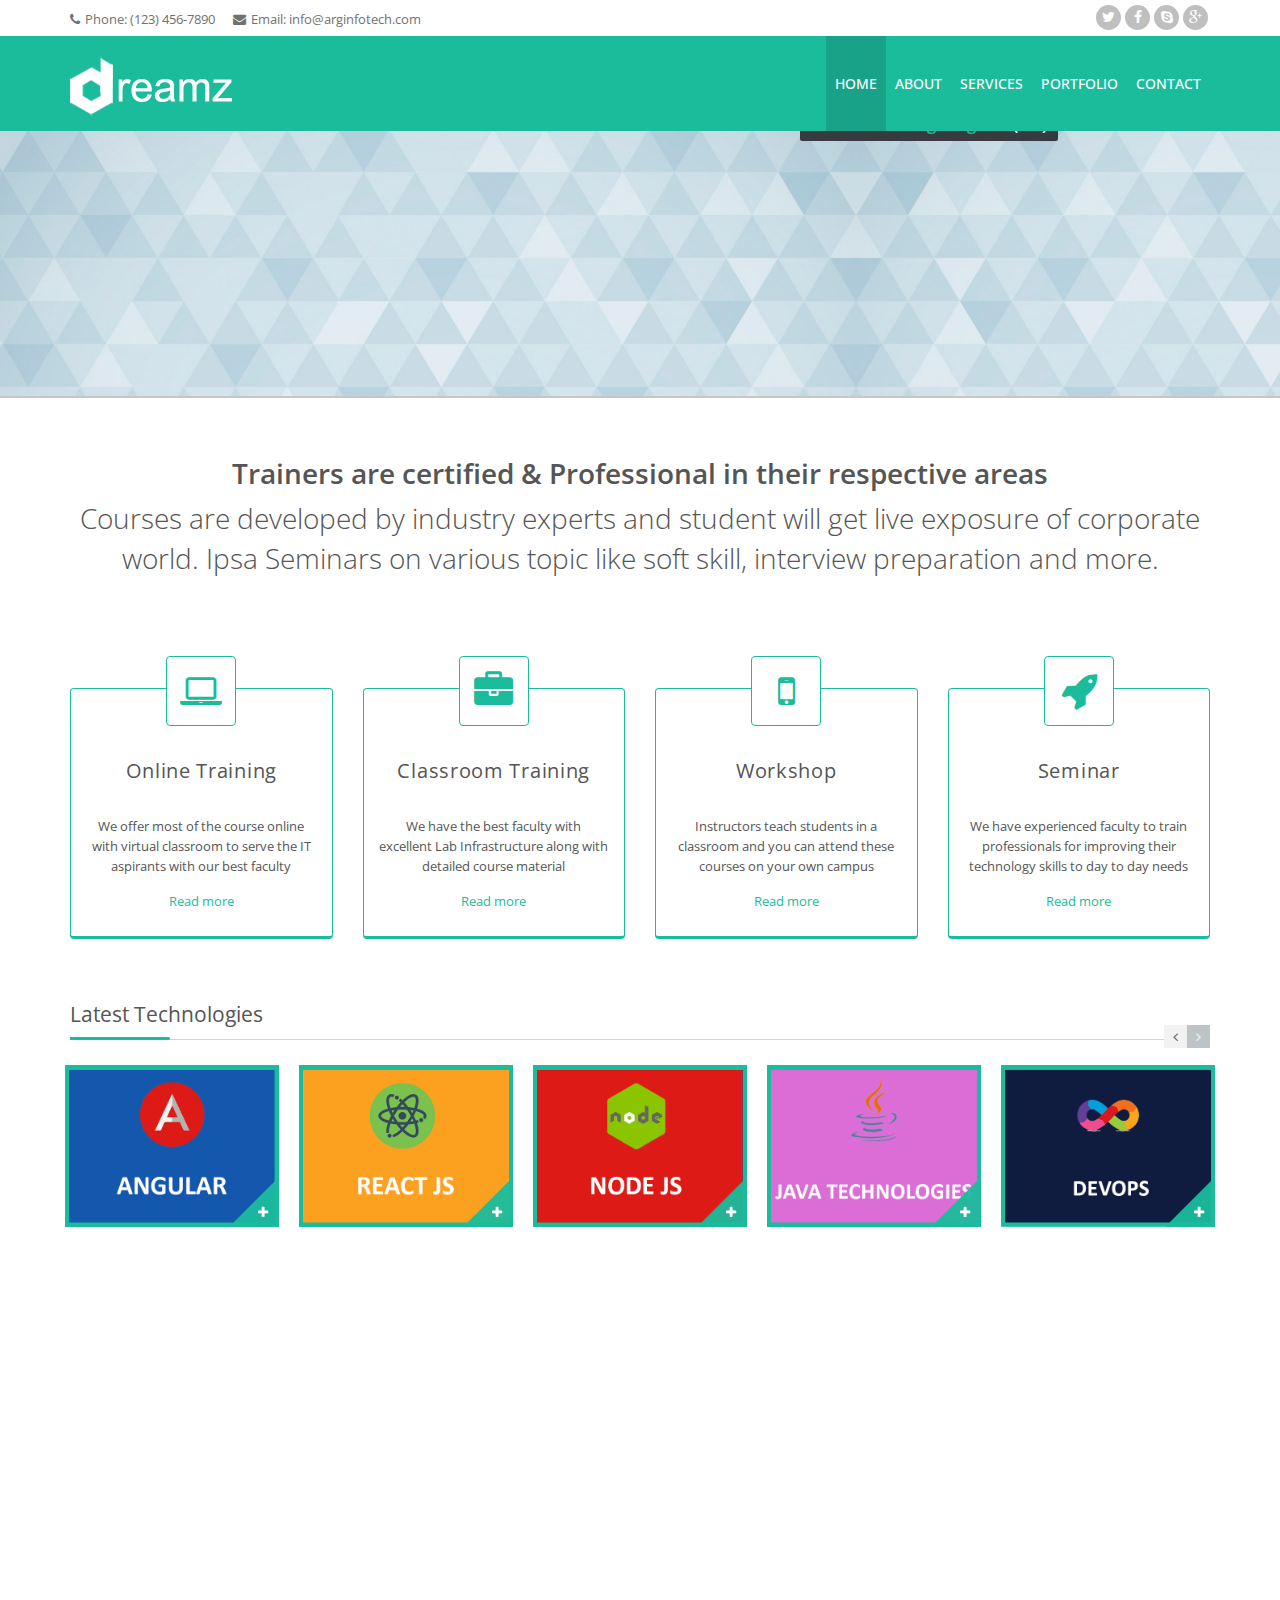
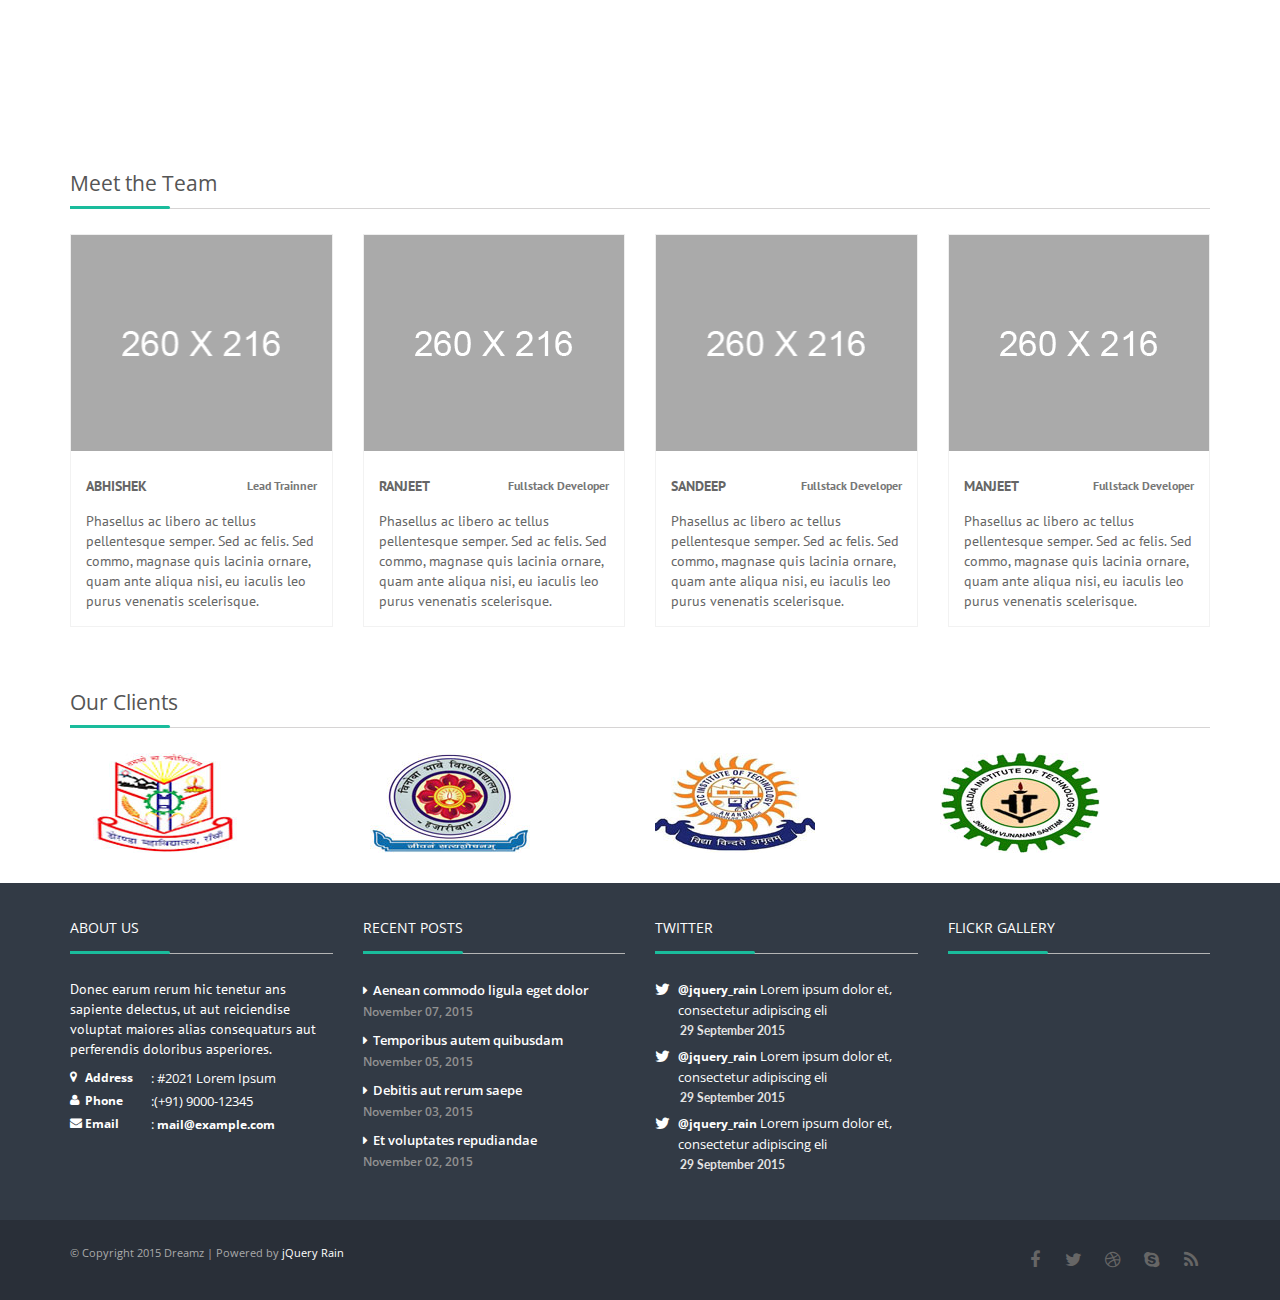
==== commit 747aec1e: "add client details" ====
--- a/index.html
+++ b/index.html
@@ -104,10 +104,10 @@
 
                     <img src="images/fraction-slider/it.jpg" width="555" height="400" data-position="50,370"
                         data-in="right" data-out="left" data-delay="3500" />
-                    <img src="images/fraction-slider/gadgets/smartphone.png" width="70" height="140"
+                    <!-- <img src="images/fraction-slider/gadgets/smartphone.png" width="70" height="140"
                         data-position="125,840" data-in="top" data-out="fade" data-delay="4000" />
                     <img src="images/fraction-slider/gadgets/ipad.png" width="180" height="270" data-position="70,950"
-                        data-in="bottom" data-out="bottom" data-delay="4500" />
+                        data-in="bottom" data-out="bottom" data-delay="4500" /> -->
 
                     <p class="slide-heading" data-position="100,1200" data-in="top" data-out="bottom" data-delay="500">
                         <span> Initial Learning Program </span> (ILP)
@@ -145,11 +145,11 @@
                     <img src="images/fraction-slider/base_3.jpg" width="1920" height="auto" data-in="fade"
                         data-out="fade" />
 
-                    <img src="images/fraction-slider/gadgets/ipad.png" width="220" height="270" data-position="90,580"
+                    <!-- <img src="images/fraction-slider/gadgets/ipad.png" width="220" height="270" data-position="90,580"
                         data-in="right" data-0ut="right" data-delay="700">
                     <img src="images/fraction-slider/gadgets/smartphone.png" width="90" height="180"
                         data-position="180,430" data-in="right" data-0ut="right" data-delay="1200"
-                        data-ease-in="easeOutBounce" transition="all 0.5s ease-in-out 0s">
+                        data-ease-in="easeOutBounce" transition="all 0.5s ease-in-out 0s"> -->
 
                     <p class="slide-heading" data-position="80,950" data-in="top" data-out="fade" data-delay="3300"
                         data-ease-in="easeOutBounce">FULLSTACK, MEAN STACK, MERN STACK </p>
@@ -528,7 +528,7 @@
                                 </div>
                             </div>
                             <div class="team_prof">
-                                <h3 class="names">kristiana<small>Web Developer</small></h3>
+                                <h3 class="names">Abhishek<small>Lead Trainner</small></h3>
                                 <p class="description">Phasellus ac libero ac tellus pellentesque semper. Sed ac felis.
                                     Sed commo, magnase quis lacinia ornare, quam ante aliqua nisi, eu iaculis leo purus
                                     venenatis scelerisque. </p>
@@ -551,7 +551,7 @@
                                 </div>
                             </div>
                             <div class="team_prof">
-                                <h3 class="names">williamson<small>Web Developer</small></h3>
+                                <h3 class="names">Ranjeet<small>Fullstack Developer</small></h3>
                                 <p class="description">Phasellus ac libero ac tellus pellentesque semper. Sed ac felis.
                                     Sed commo, magnase quis lacinia ornare, quam ante aliqua nisi, eu iaculis leo purus
                                     venenatis scelerisque. </p>
@@ -574,7 +574,7 @@
                                 </div>
                             </div>
                             <div class="team_prof">
-                                <h3 class="names">miranda joy<small>Web Desginer</small></h3>
+                                <h3 class="names">Sandeep<small>Fullstack Developer</small></h3>
                                 <p class="description">Phasellus ac libero ac tellus pellentesque semper. Sed ac felis.
                                     Sed commo, magnase quis lacinia ornare, quam ante aliqua nisi, eu iaculis leo purus
                                     venenatis scelerisque. </p>
@@ -597,7 +597,7 @@
                                 </div>
                             </div>
                             <div class="team_prof">
-                                <h3 class="names">steve thomas<small>Web Developer</small></h3>
+                                <h3 class="names">Manjeet<small>Fullstack Developer</small></h3>
                                 <p class="description">Phasellus ac libero ac tellus pellentesque semper. Sed ac felis.
                                     Sed commo, magnase quis lacinia ornare, quam ante aliqua nisi, eu iaculis leo purus
                                     venenatis scelerisque. </p>
@@ -619,16 +619,16 @@
 
                         <div class="our_clients">
                             <ul class="clearfix">
-                                <li class="col-sm-3 col-md-3 col-lg-3"><a href="services.html" data-placement="bottom"
+                                <li class="col-sm-3 col-md-3 col-lg-3"><a href="#" data-placement="bottom"
                                         data-toggle="tooltip" title="Client 1"><img src="images/clients/1.png"
                                             alt="" /></a></li>
-                                <li class="col-sm-3 col-md-3 col-lg-3"><a href="services.html" data-placement="bottom"
+                                <li class="col-sm-3 col-md-3 col-lg-3"><a href="#" data-placement="bottom"
                                         data-toggle="tooltip" title="Client 2"><img src="images/clients/2.png"
                                             alt="" /></a></li>
-                                <li class="col-sm-3 col-md-3 col-lg-3"><a href="services.html" data-placement="bottom"
+                                <li class="col-sm-3 col-md-3 col-lg-3"><a href="#" data-placement="bottom"
                                         data-toggle="tooltip" title="Client 3"><img src="images/clients/3.png"
                                             alt="" /></a></li>
-                                <li class="col-sm-3 col-md-3 col-lg-3"><a href="services.html" data-placement="bottom"
+                                <li class="col-sm-3 col-md-3 col-lg-3"><a href="#" data-placement="bottom"
                                         data-toggle="tooltip" title="Client 4"><img src="images/clients/4.png"
                                             alt="" /></a></li>
                             </ul>
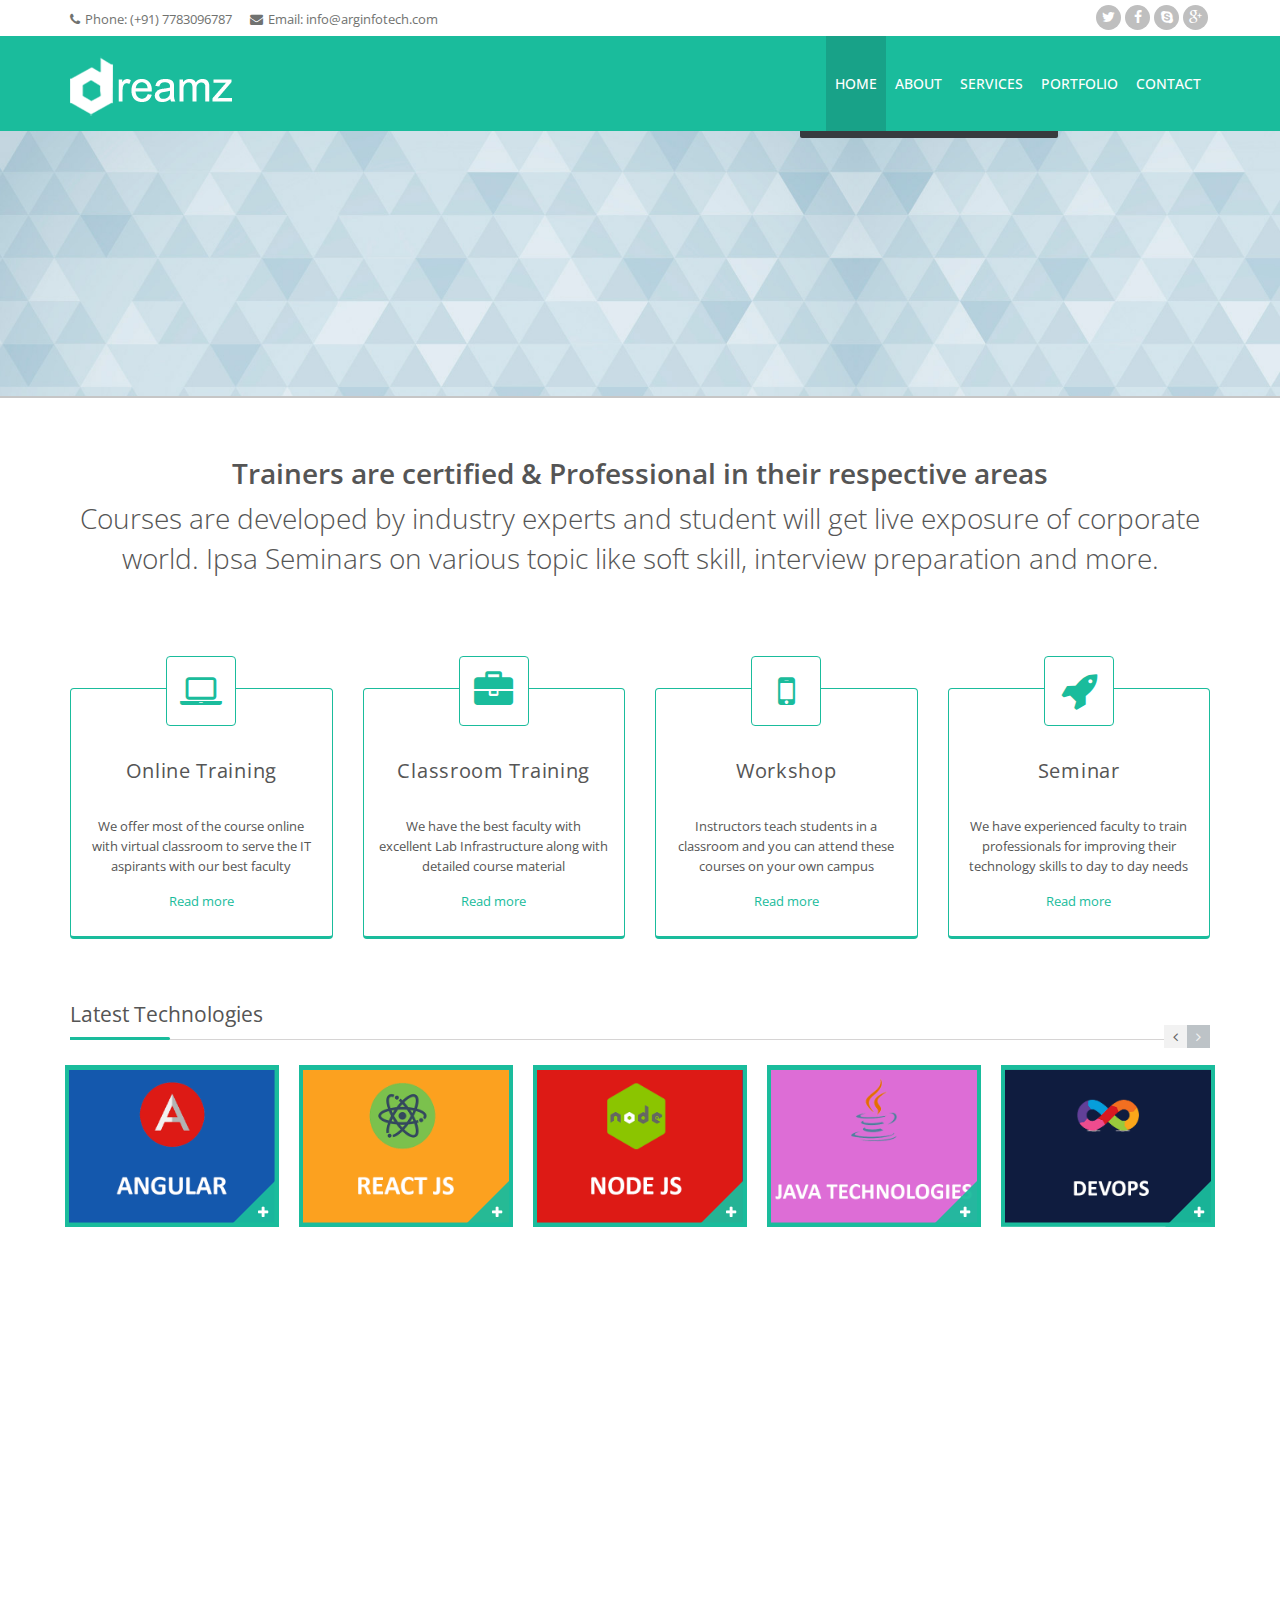
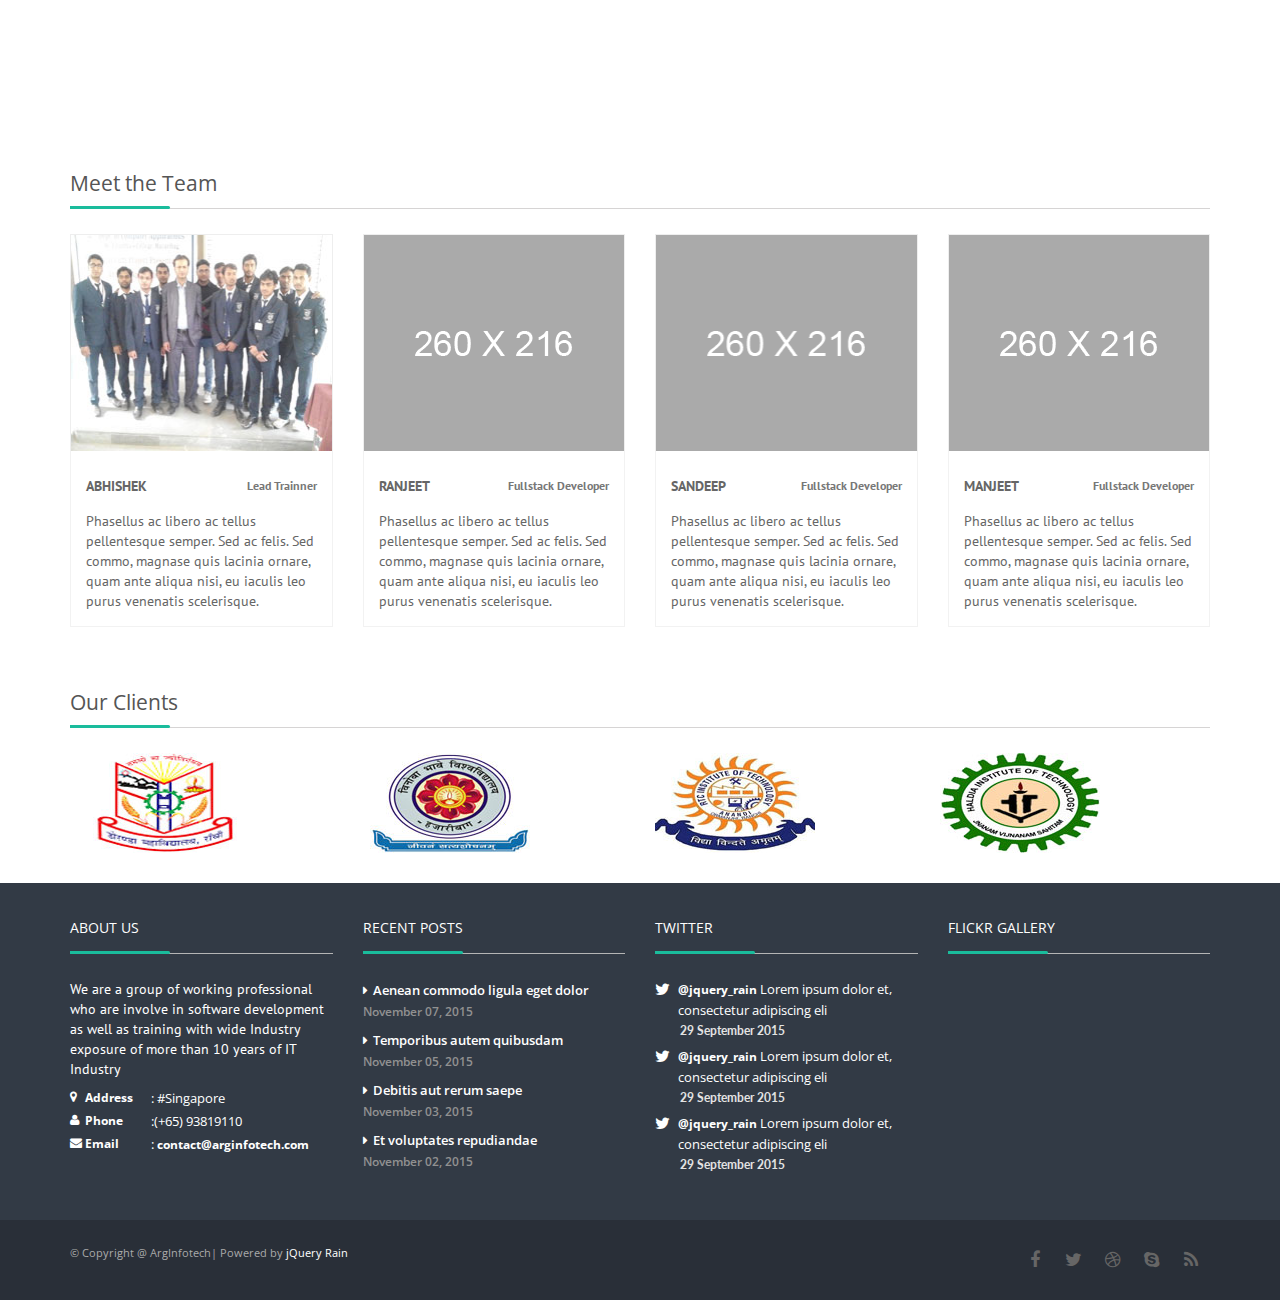
==== commit 93b27bd4: "add contact" ====
--- a/index.html
+++ b/index.html
@@ -33,7 +33,7 @@
             <div class="container">
                 <div class="row">
                     <div class="col-sm-8 top-info hidden-xs">
-                        <span><i class="fa fa-phone"></i>Phone: (123) 456-7890</span>
+                        <span><i class="fa fa-phone"></i>Phone: (+91) 7783096787</span>
                         <span><i class="fa fa-envelope"></i>Email: info@arginfotech.com</span>
                     </div>
                     <div class="col-sm-4 top-info hidden-xs">
@@ -74,12 +74,12 @@
                                 <ul class="nav navbar-nav">
                                     <li class="active"><a href="index.html">Home</a>
                                     </li>
-                                    <li><a href="about.html">About</a>
+                                    <li><a href="index.html">About</a>
                                     </li>
-                                    <li><a href="services.html">Services</a>
-                                    <li><a href="portfolio_single.html">Portfolio</a>
+                                    <li><a href="index.html">Services</a>
+                                    <li><a href="index.html">Portfolio</a>
                                     </li>
-                                    <li><a href="contact_1.html">Contact</a>
+                                    <li><a href="index.html">Contact</a>
                                     </li>
                                 </ul>
                             </div>
@@ -650,17 +650,17 @@
                         <h4><span>About Us</span></h4>
                     </div>
                     <div class="widget_content">
-                        <p>Donec earum rerum hic tenetur ans sapiente delectus, ut aut reiciendise voluptat maiores
-                            alias consequaturs aut perferendis doloribus asperiores.</p>
+                        <p>We are a group of working professional who are involve in software development as well as
+                            training with wide Industry exposure of more than 10 years of IT Industry</p>
                         <ul class="contact-details-alt">
                             <li><i class="fa fa-map-marker"></i>
-                                <p><strong>Address</strong>: #2021 Lorem Ipsum</p>
+                                <p><strong>Address</strong>: #Singapore</p>
                             </li>
                             <li><i class="fa fa-user"></i>
-                                <p><strong>Phone</strong>:(+91) 9000-12345</p>
+                                <p><strong>Phone</strong>:(+65) 93819110</p>
                             </li>
                             <li><i class="fa fa-envelope"></i>
-                                <p><strong>Email</strong>: <a href="#">mail@example.com</a></p>
+                                <p><strong>Email</strong>: <a href="#">contact@arginfotech.com</a></p>
                             </li>
                         </ul>
                     </div>
@@ -732,8 +732,7 @@
         <div class="container">
             <div class="row">
                 <div class="col-sm-6">
-                    <p class="copyright">&copy; Copyright 2015 Dreamz | Powered by <a
-                            href="http://www.jqueryrain.com/">jQuery Rain</a></p>
+                    <p class="copyright">&copy; Copyright @ ArgInfotech| Powered by <a href="#">jQuery Rain</a></p>
                 </div>
 
                 <div class="col-sm-6 ">
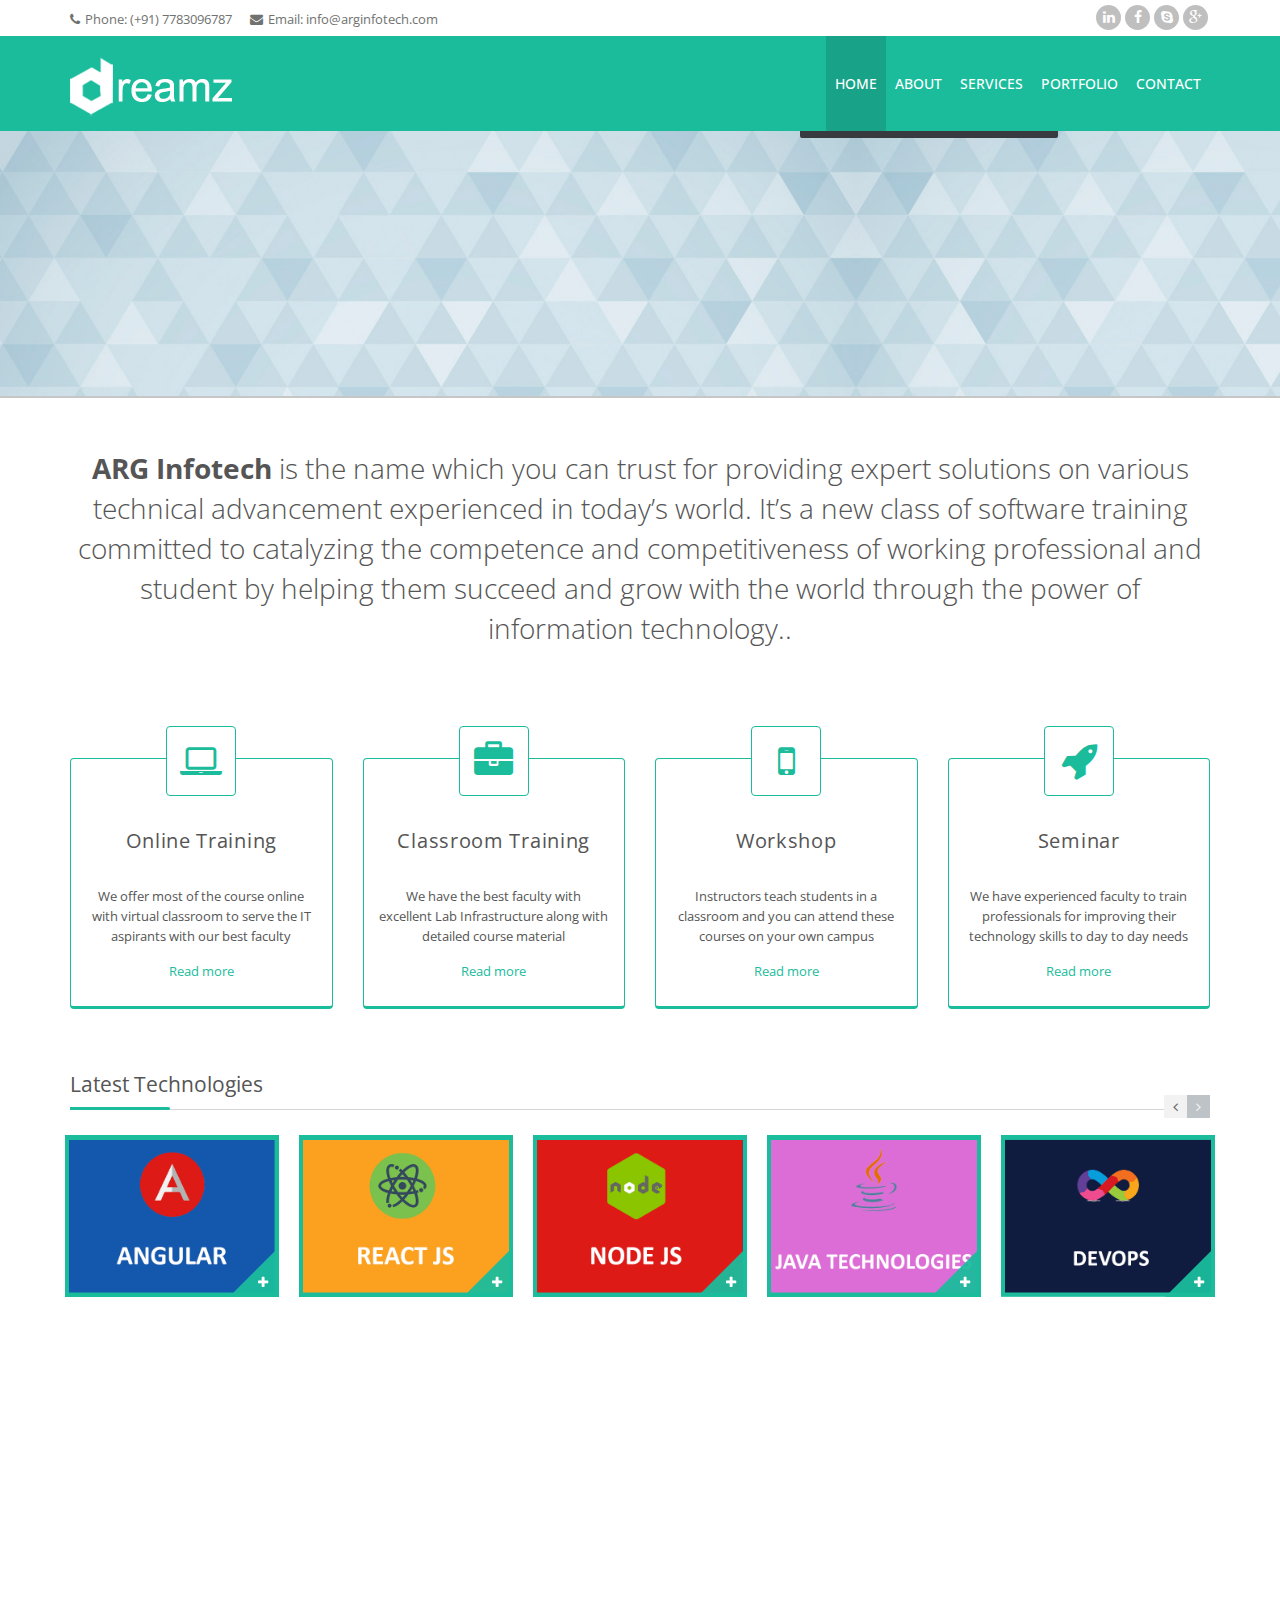
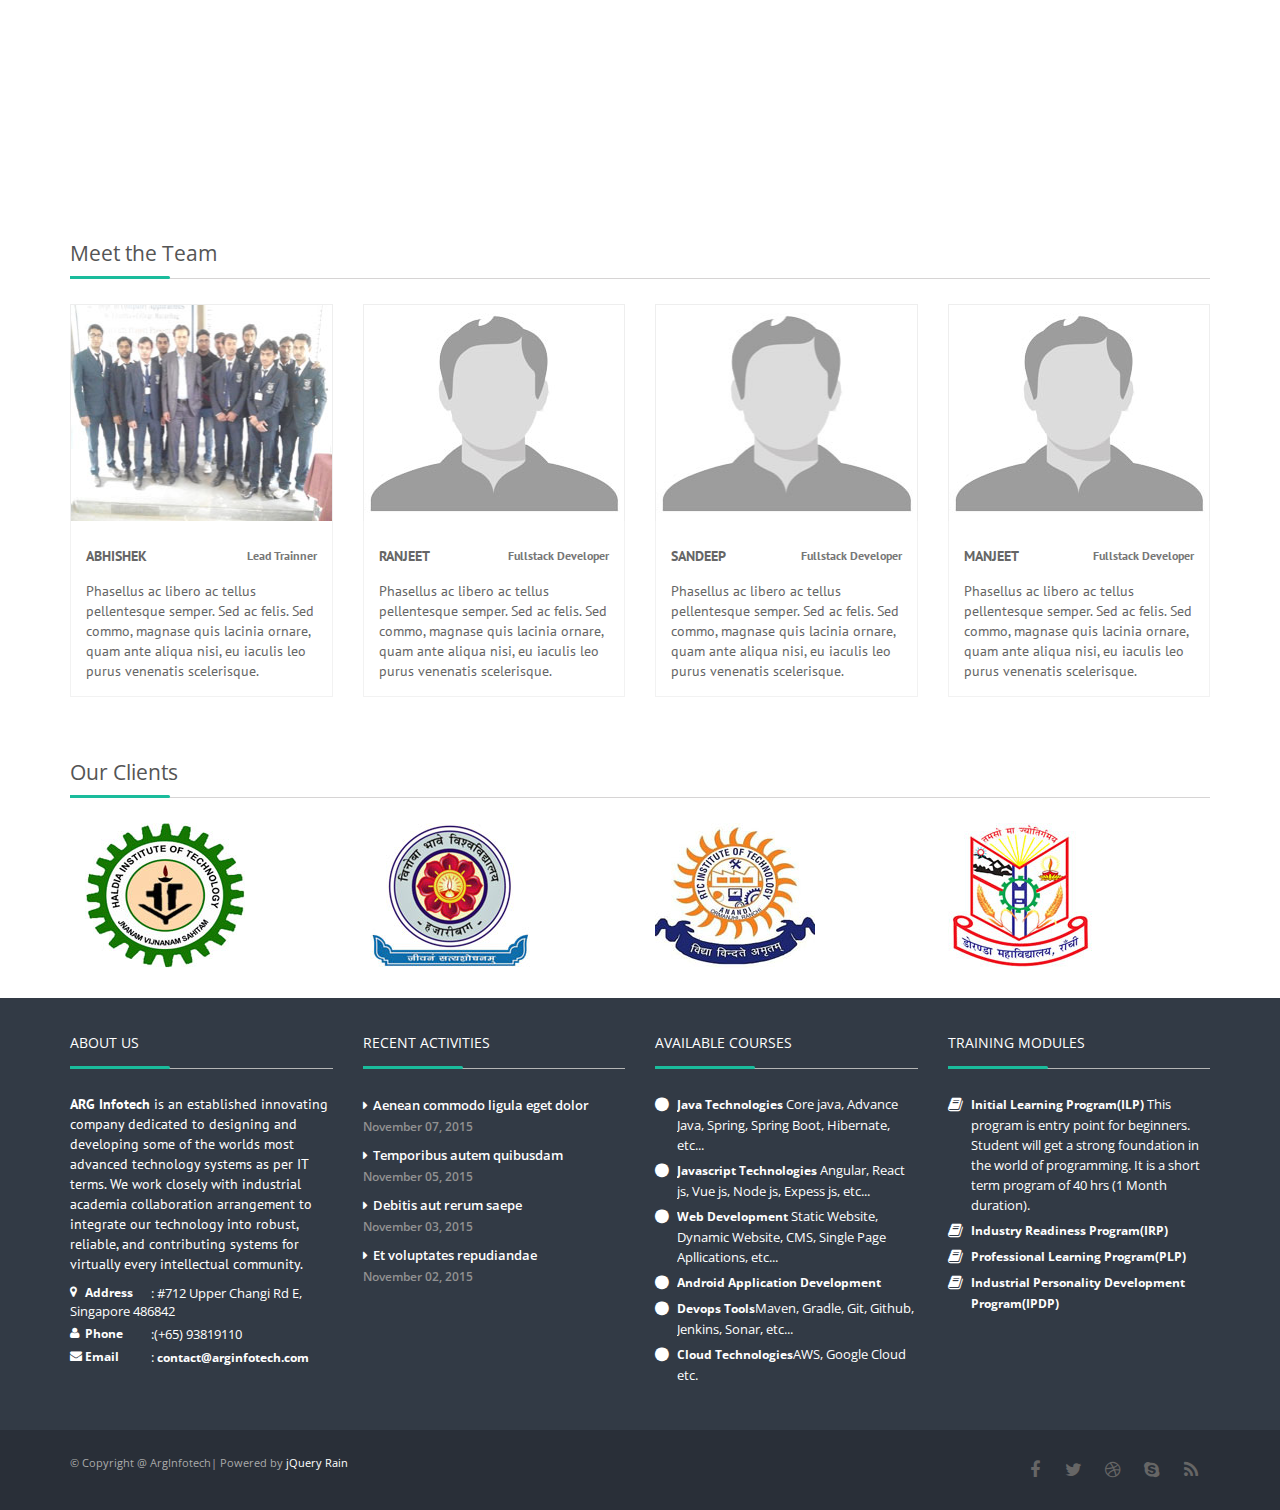
==== commit 0948ccba: "add footer details" ====
--- a/index.html
+++ b/index.html
@@ -38,8 +38,10 @@
                     </div>
                     <div class="col-sm-4 top-info hidden-xs">
                         <ul>
-                            <li><a href="" class="my-tweet"><i class="fa fa-twitter"></i></a></li>
-                            <li><a href="" class="my-facebook"><i class="fa fa-facebook"></i></a></li>
+                            <li><a href="https://www.linkedin.com/company/arginfotech/about/" class="my-linkedin"><i
+                                        class="fa fa-linkedin"></i></a></li>
+                            <li><a href="https://www.facebook.com/profile.php?id=100086498055675" class="my-facebook"><i
+                                        class="fa fa-facebook"></i></a></li>
                             <li><a href="" class="my-skype"><i class="fa fa-skype"></i></a></li>
                             <li><a href="" class="my-google"><i class="fa fa-google-plus"></i></a></li>
                         </ul>
@@ -171,11 +173,14 @@
             <div class="container">
                 <div class="row sub_content">
                     <div class="col-lg-12 col-md-12 col-sm-12 wow fadeInDown">
-                        <h1 class="intro text-center">Trainers are certified & Professional in their respective areas
-                        </h1>
-                        <p class="lead text-center">Courses are developed by industry experts and student will get live
-                            exposure of corporate world. Ipsa
-                            Seminars on various topic like soft skill, interview preparation and more.</p>
+                        <h1 class="intro text-center"></h1>
+                        <p class="lead text-center"> <b>ARG Infotech</b> is the name which you can trust for providing
+                            expert solutions on various technical advancement
+                            experienced in today’s world. It’s a new class of software training committed to catalyzing
+                            the competence and
+                            competitiveness of working professional and student by helping them succeed and grow with
+                            the world through the
+                            power of information technology..</p>
                     </div>
 
                     <div class="rs_box  wow bounceInRight" data-wow-offset="200">
@@ -422,18 +427,21 @@
                             industry.
                         </p>
                         <ul class="list_style circle">
-                            <li><a href="#"> International Training experience with internation faculties.</a></li>
-                            <li><a href="#"> Courses developed by industry experts.</a></li>
-                            <li><a href="#"> Trainers are “Certified & Professionals” in their respective areas to
+                            <li><a href="#"> <b>International Training experience</b> with International faculties.</a>
+                            </li>
+                            <li><a href="#"> Courses developed by <b>industry experts.</b></a></li>
+                            <li><a href="#"> Trainers are <b>“Certified & Professionals”</b> in their respective areas
+                                    to
                                     impart competent and quality training.</a></li>
-                            <li><a href="#"> Query time is separated in every day schedule.</a></li>
-                            <li><a href="#"> Students will get a live exposure of corporate world.</a></li>
-                            <li><a href="#"> Live projects for every individual for better placement opportunities which
+                            <li><a href="#"> Query time is separated in <b>every day schedule.</b></a></li>
+                            <li><a href="#"> Students will get a <b>live exposure</b> of corporate world.</a></li>
+                            <li><a href="#"> <b>Live projects</b> for every individual for better placement
+                                    opportunities which
                                     will be online in upcoming future.</a></li>
-                            <li><a href="#"> Seminars on various topics like soft skills, interview preparation and
-                                    more.</a></li>
-                            <li><a href="#"> Emphasis on overall development.</a></li>
-                            <li><a href="#"> Interaction with HR and industry experts..</a></li>
+                            <li><a href="#"> Seminars on various topics like <b>soft skills, interview preparation and
+                                        more.</b></a></li>
+                            <li><a href="#"> Emphasis on <b>overall development.</b></a></li>
+                            <li><a href="#"> Interaction with <b>HR and industry experts..</b></a></li>
                         </ul>
                     </div>
 
@@ -631,6 +639,7 @@
                                 <li class="col-sm-3 col-md-3 col-lg-3"><a href="#" data-placement="bottom"
                                         data-toggle="tooltip" title="Client 4"><img src="images/clients/4.png"
                                             alt="" /></a></li>
+
                             </ul>
                             <!--/ .clearfix-->
                         </div>
@@ -650,11 +659,17 @@
                         <h4><span>About Us</span></h4>
                     </div>
                     <div class="widget_content">
-                        <p>We are a group of working professional who are involve in software development as well as
-                            training with wide Industry exposure of more than 10 years of IT Industry</p>
+                        <p><b>ARG Infotech</b> is an established innovating company dedicated to designing and
+                            developing some
+                            of the
+                            worlds most advanced technology systems as per IT terms. We work closely with industrial
+                            academia collaboration
+                            arrangement to integrate our technology into robust, reliable, and contributing systems for
+                            virtually every intellectual
+                            community.</p>
                         <ul class="contact-details-alt">
                             <li><i class="fa fa-map-marker"></i>
-                                <p><strong>Address</strong>: #Singapore</p>
+                                <p><strong>Address</strong>: #712 Upper Changi Rd E, Singapore 486842</p>
                             </li>
                             <li><i class="fa fa-user"></i>
                                 <p><strong>Phone</strong>:(+65) 93819110</p>
@@ -667,7 +682,7 @@
                 </div>
                 <div class="col-sm-6 col-md-3 col-lg-3">
                     <div class="widget_title">
-                        <h4><span>Recent Posts</span></h4>
+                        <h4><span>Recent Activities</span></h4>
                     </div>
                     <div class="widget_content">
                         <ul class="links">
@@ -684,28 +699,37 @@
                 </div>
                 <div class="col-sm-6 col-md-3 col-lg-3">
                     <div class="widget_title">
-                        <h4><span>Twitter</span></h4>
-
+                        <h4><span>Available Courses</span></h4>
                     </div>
                     <div class="widget_content">
                         <ul class="tweet_list">
                             <li class="tweet_content item">
-                                <i class="fa fa-twitter"></i>
-                                <p class="tweet_link"><a href="#">@jquery_rain </a> Lorem ipsum dolor et, consectetur
-                                    adipiscing eli</p>
-                                <span class="time">29 September 2015</span>
+                                <i class="fa fa-circle"></i>
+                                <p class="tweet_link"><a href="#">Java Technologies</a> Core java, Advance Java, Spring,
+                                    Spring Boot, Hibernate, etc...</p>
                             </li>
                             <li class="tweet_content item">
-                                <i class="fa fa-twitter"></i>
-                                <p class="tweet_link"><a href="#">@jquery_rain </a> Lorem ipsum dolor et, consectetur
-                                    adipiscing eli</p>
-                                <span class="time">29 September 2015</span>
+                                <i class="fa fa-circle"></i>
+                                <p class="tweet_link"><a href="#">Javascript Technologies</a> Angular, React js, Vue js,
+                                    Node js, Expess js, etc...</p>
                             </li>
                             <li class="tweet_content item">
-                                <i class="fa fa-twitter"></i>
-                                <p class="tweet_link"><a href="#">@jquery_rain </a> Lorem ipsum dolor et, consectetur
-                                    adipiscing eli</p>
-                                <span class="time">29 September 2015</span>
+                                <i class="fa fa-circle"></i>
+                                <p class="tweet_link"><a href="#">Web Development</a> Static Website, Dynamic Website,
+                                    CMS, Single Page Apllications, etc...</p>
+                            </li>
+                            <li class="tweet_content item">
+                                <i class="fa fa-circle"></i>
+                                <p class="tweet_link"><a href="#">Android Application Development</a></p>
+                            </li>
+                            <li class="tweet_content item">
+                                <i class="fa fa-circle"></i>
+                                <p class="tweet_link"><a href="#">Devops Tools</a>Maven, Gradle, Git, Github, Jenkins,
+                                    Sonar, etc...</p>
+                            </li>
+                            <li class="tweet_content item">
+                                <i class="fa fa-circle"></i>
+                                <p class="tweet_link"><a href="#">Cloud Technologies</a>AWS, Google Cloud etc.</p>
                             </li>
                         </ul>
                     </div>
@@ -715,11 +739,32 @@
                 </div>
                 <div class="col-sm-6 col-md-3 col-lg-3">
                     <div class="widget_title">
-                        <h4><span>Flickr Gallery</span></h4>
+                        <h4><span>Training Modules</span></h4>
                     </div>
                     <div class="widget_content">
-                        <div class="flickr">
-                            <ul id="flickrFeed" class="flickr-feed"></ul>
+                        <div class="widget_content">
+                            <ul class="tweet_list">
+                                <li class="tweet_content item">
+                                    <i class="fa fa-book"></i>
+                                    <p class="tweet_link"><a href="#">Initial Learning Program(ILP)</a> This program is
+                                        entry point for beginners. Student will get a strong foundation in the world of
+                                        programming. It is a short term program of 40 hrs (1 Month duration).</p>
+                                </li>
+                                <li class="tweet_content item">
+                                    <i class="fa fa-book"></i>
+                                    <p class="tweet_link"><a href="#">Industry Readiness Program(IRP)</a></p>
+                                </li>
+                                <li class="tweet_content item">
+                                    <i class="fa fa-book"></i>
+                                    <p class="tweet_link"><a href="#">Professional Learning Program(PLP)</a></p>
+                                </li>
+
+                                <li class="tweet_content item">
+                                    <i class="fa fa-book"></i>
+                                    <p class="tweet_link"><a href="#">Industrial Personality Development
+                                            Program(IPDP)</a></p>
+                                </li>
+                            </ul>
                         </div>
                     </div>
                 </div>
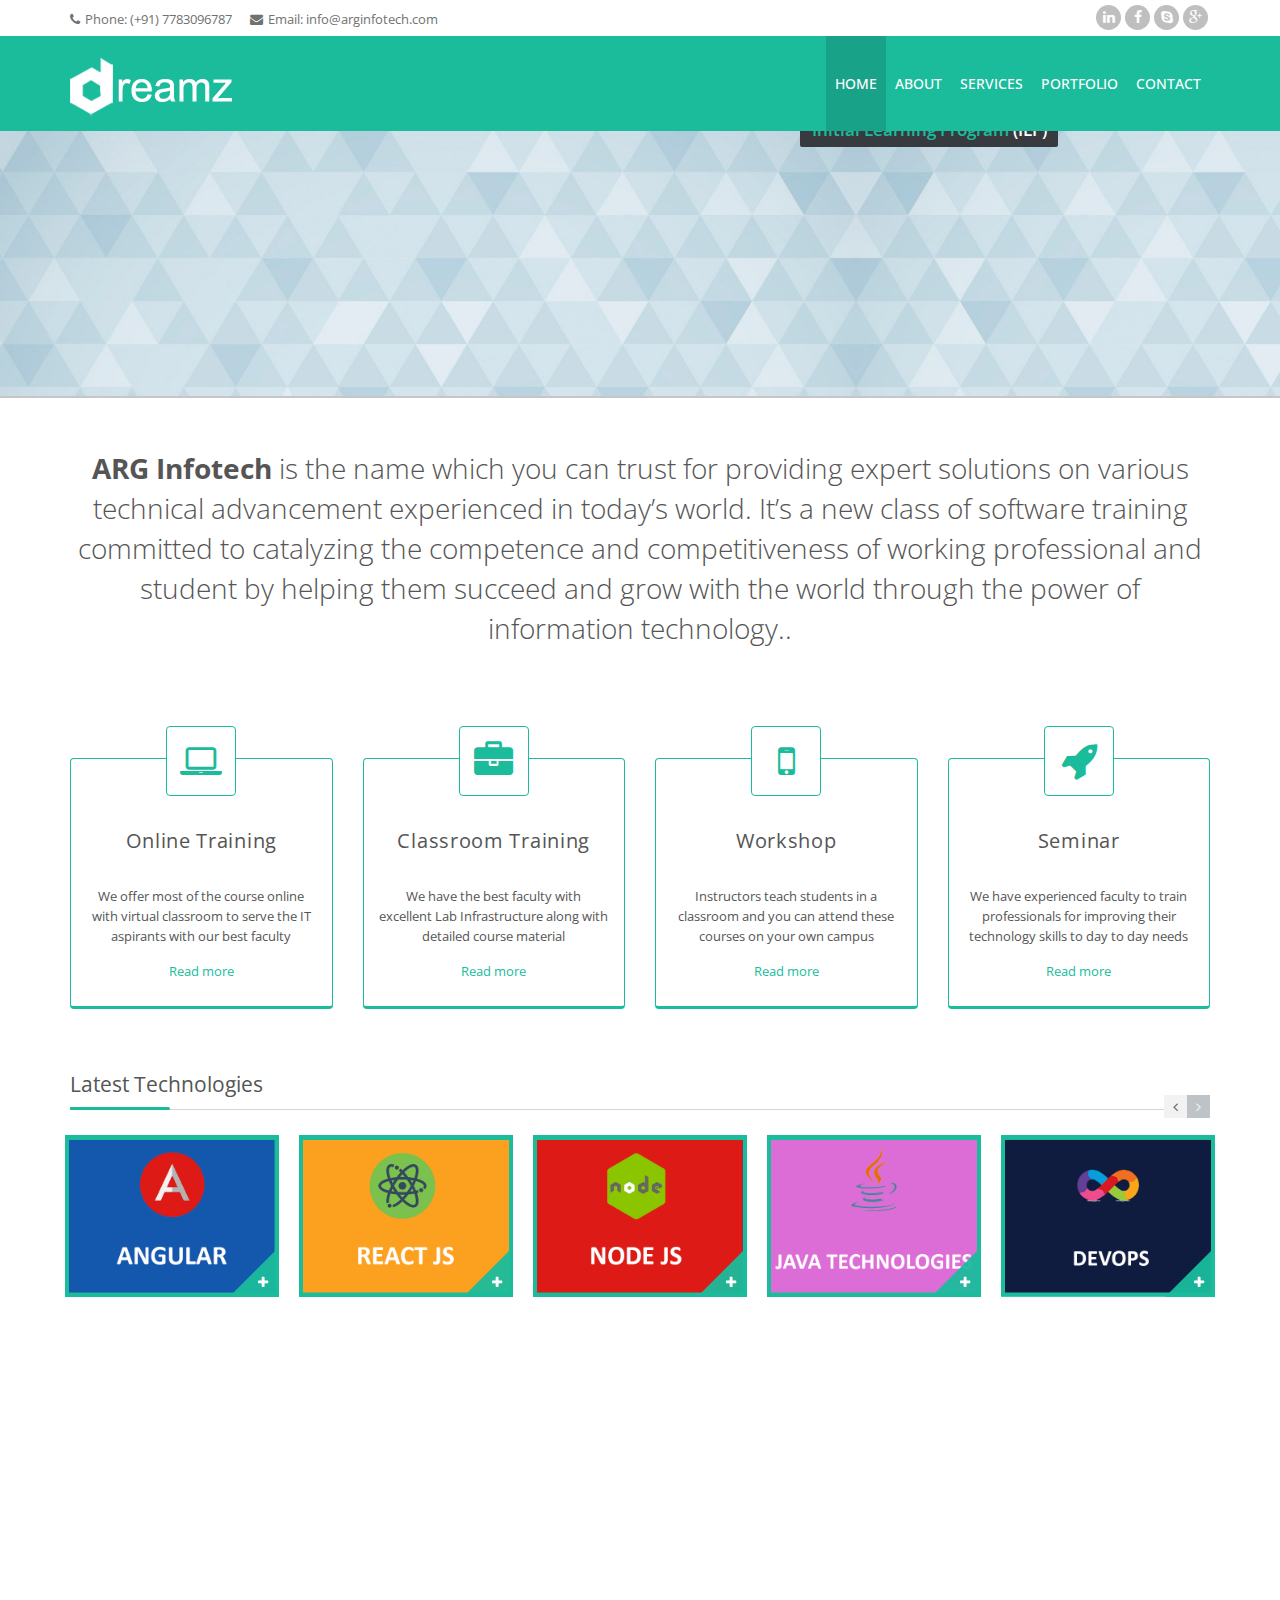
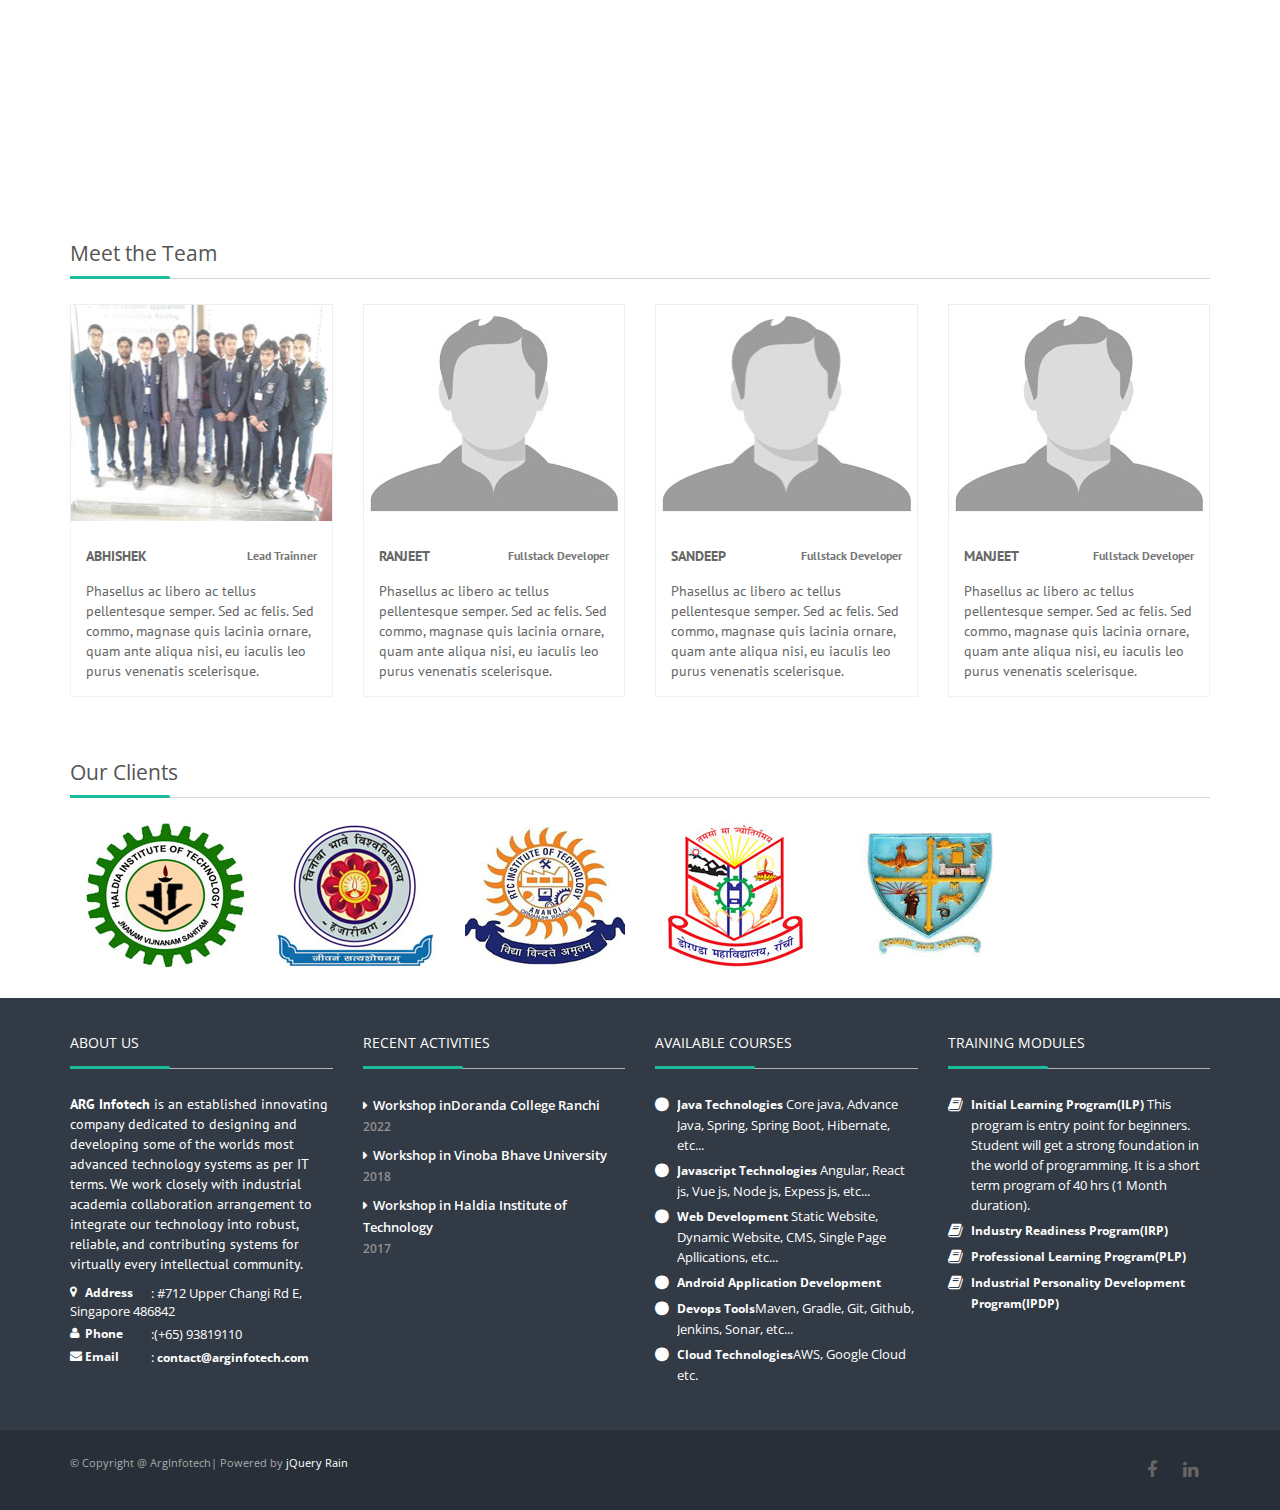
==== commit 3c71ddd2: "add client" ====
--- a/index.html
+++ b/index.html
@@ -627,18 +627,24 @@
 
                         <div class="our_clients">
                             <ul class="clearfix">
-                                <li class="col-sm-3 col-md-3 col-lg-3"><a href="#" data-placement="bottom"
-                                        data-toggle="tooltip" title="Client 1"><img src="images/clients/1.png"
-                                            alt="" /></a></li>
-                                <li class="col-sm-3 col-md-3 col-lg-3"><a href="#" data-placement="bottom"
-                                        data-toggle="tooltip" title="Client 2"><img src="images/clients/2.png"
-                                            alt="" /></a></li>
-                                <li class="col-sm-3 col-md-3 col-lg-3"><a href="#" data-placement="bottom"
-                                        data-toggle="tooltip" title="Client 3"><img src="images/clients/3.png"
-                                            alt="" /></a></li>
-                                <li class="col-sm-3 col-md-3 col-lg-3"><a href="#" data-placement="bottom"
+                                <li class="col-sm-2 col-md-2 col-lg-2"><a href="#" data-placement="bottom"
+                                        data-toggle="tooltip" title="Haldia Institute Of Technology"><img
+                                            src="images/clients/1.png" alt="" /></a></li>
+                                <li class="col-sm-2 col-md-2 col-lg-2"><a href="#" data-placement="bottom"
+                                        data-toggle="tooltip" title="Vinoba Bhave University"><img
+                                            src="images/clients/2.png" alt="" /></a></li>
+                                <li class="col-sm-2 col-md-2 col-lg-2"><a href="#" data-placement="bottom"
+                                        data-toggle="tooltip" title="RTC INSTITUTE OF TECHNOLOGY"><img
+                                            src="images/clients/3.png" alt="" /></a></li>
+                                <li class="col-sm-2 col-md-2 col-lg-2"><a href="#" data-placement="bottom"
+                                        data-toggle="tooltip" title="Doranda College, Ranchi"><img
+                                            src="images/clients/4.png" alt="" /></a></li>
+                                <li class="col-sm-2 col-md-2 col-lg-2"><a href="#" data-placement="bottom"
+                                        data-toggle="tooltip" title="St. Columba's College Hazaribagh"><img
+                                            src="images/clients/5.png" alt="" /></a></li>
+                                <!-- <li class="col-sm-2 col-md-2 col-lg-2"><a href="#" data-placement="bottom"
                                         data-toggle="tooltip" title="Client 4"><img src="images/clients/4.png"
-                                            alt="" /></a></li>
+                                            alt="" /></a></li> -->
 
                             </ul>
                             <!--/ .clearfix-->
@@ -686,14 +692,13 @@
                     </div>
                     <div class="widget_content">
                         <ul class="links">
-                            <li><i class="fa fa-caret-right"></i> <a href="#">Aenean commodo ligula eget
-                                    dolor<span>November 07, 2015</span></a></li>
-                            <li><i class="fa fa-caret-right"></i> <a href="#">Temporibus autem quibusdam <span>November
-                                        05, 2015</span></a></li>
-                            <li><i class="fa fa-caret-right"></i> <a href="#">Debitis aut rerum saepe <span>November 03,
-                                        2015</span></a></li>
-                            <li><i class="fa fa-caret-right"></i> <a href="#">Et voluptates repudiandae <span>November
-                                        02, 2015</span></a></li>
+                            <li><i class="fa fa-caret-right"></i> <a href="#">Workshop inDoranda College Ranchi
+                                    <span> 2022</span></a></li>
+                            <li><i class="fa fa-caret-right"></i> <a href="#">Workshop in Vinoba Bhave University
+                                    <span>2018</span></a></li>
+                            <li><i class="fa fa-caret-right"></i> <a href="#">Workshop in Haldia Institute of Technology
+                                    <span> 2017</span></a></li>
+
                         </ul>
                     </div>
                 </div>
@@ -783,16 +788,13 @@
                 <div class="col-sm-6 ">
                     <div class="footer_social">
                         <ul class="footbot_social">
-                            <li><a class="fb" href="#." data-placement="top" data-toggle="tooltip" title="Facebook"><i
+                            <li><a class="fb" href="https://www.facebook.com/profile.php?id=100086498055675"
+                                    data-placement="top" data-toggle="tooltip" title="Facebook"><i
                                         class="fa fa-facebook"></i></a></li>
-                            <li><a class="twtr" href="#." data-placement="top" data-toggle="tooltip" title="Twitter"><i
-                                        class="fa fa-twitter"></i></a></li>
-                            <li><a class="dribbble" href="#." data-placement="top" data-toggle="tooltip"
-                                    title="Dribbble"><i class="fa fa-dribbble"></i></a></li>
-                            <li><a class="skype" href="#." data-placement="top" data-toggle="tooltip" title="Skype"><i
-                                        class="fa fa-skype"></i></a></li>
-                            <li><a class="rss" href="#." data-placement="top" data-toggle="tooltip" title="RSS"><i
-                                        class="fa fa-rss"></i></a></li>
+
+                            <li><a class="twtr" href="https://www.linkedin.com/company/arginfotech/about/"
+                                    data-placement="top" data-toggle="tooltip" title="Twitter"><i
+                                        class="fa fa-linkedin"></i></a></li>
                         </ul>
                     </div>
                 </div>
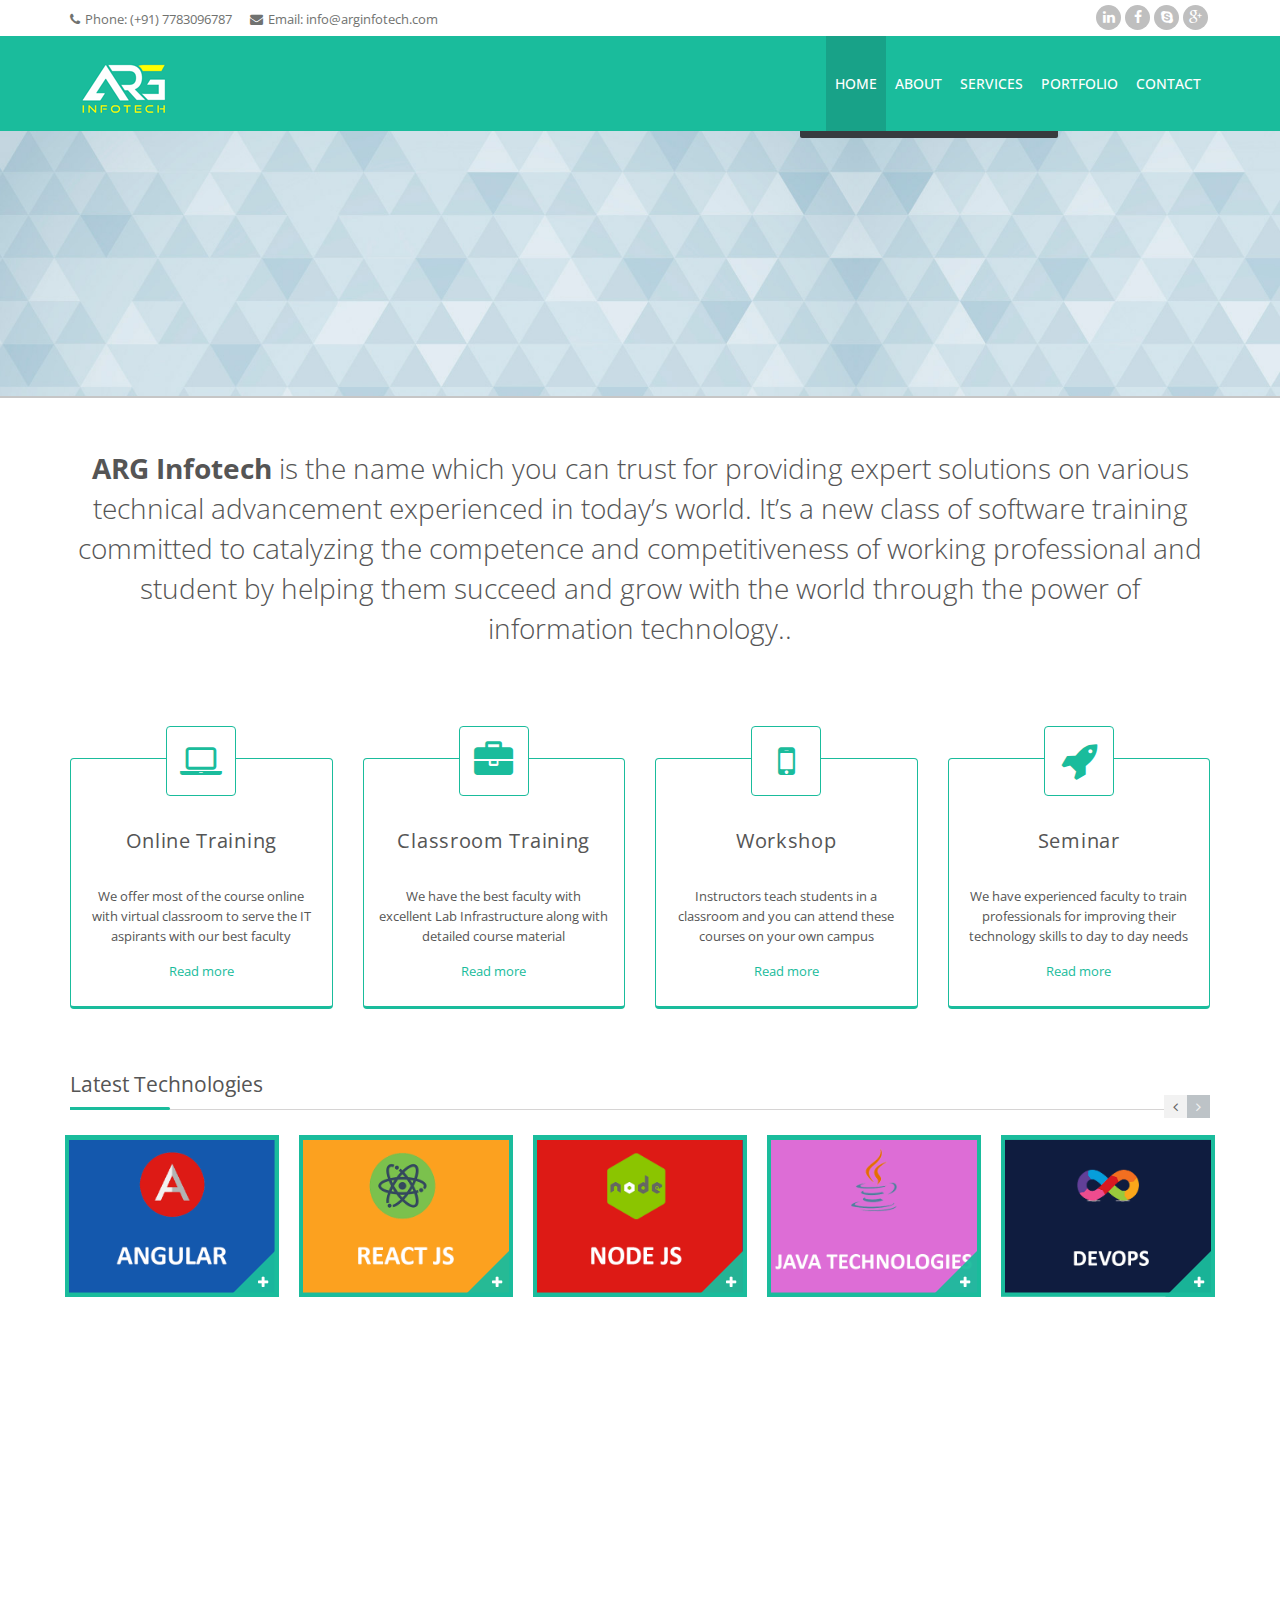
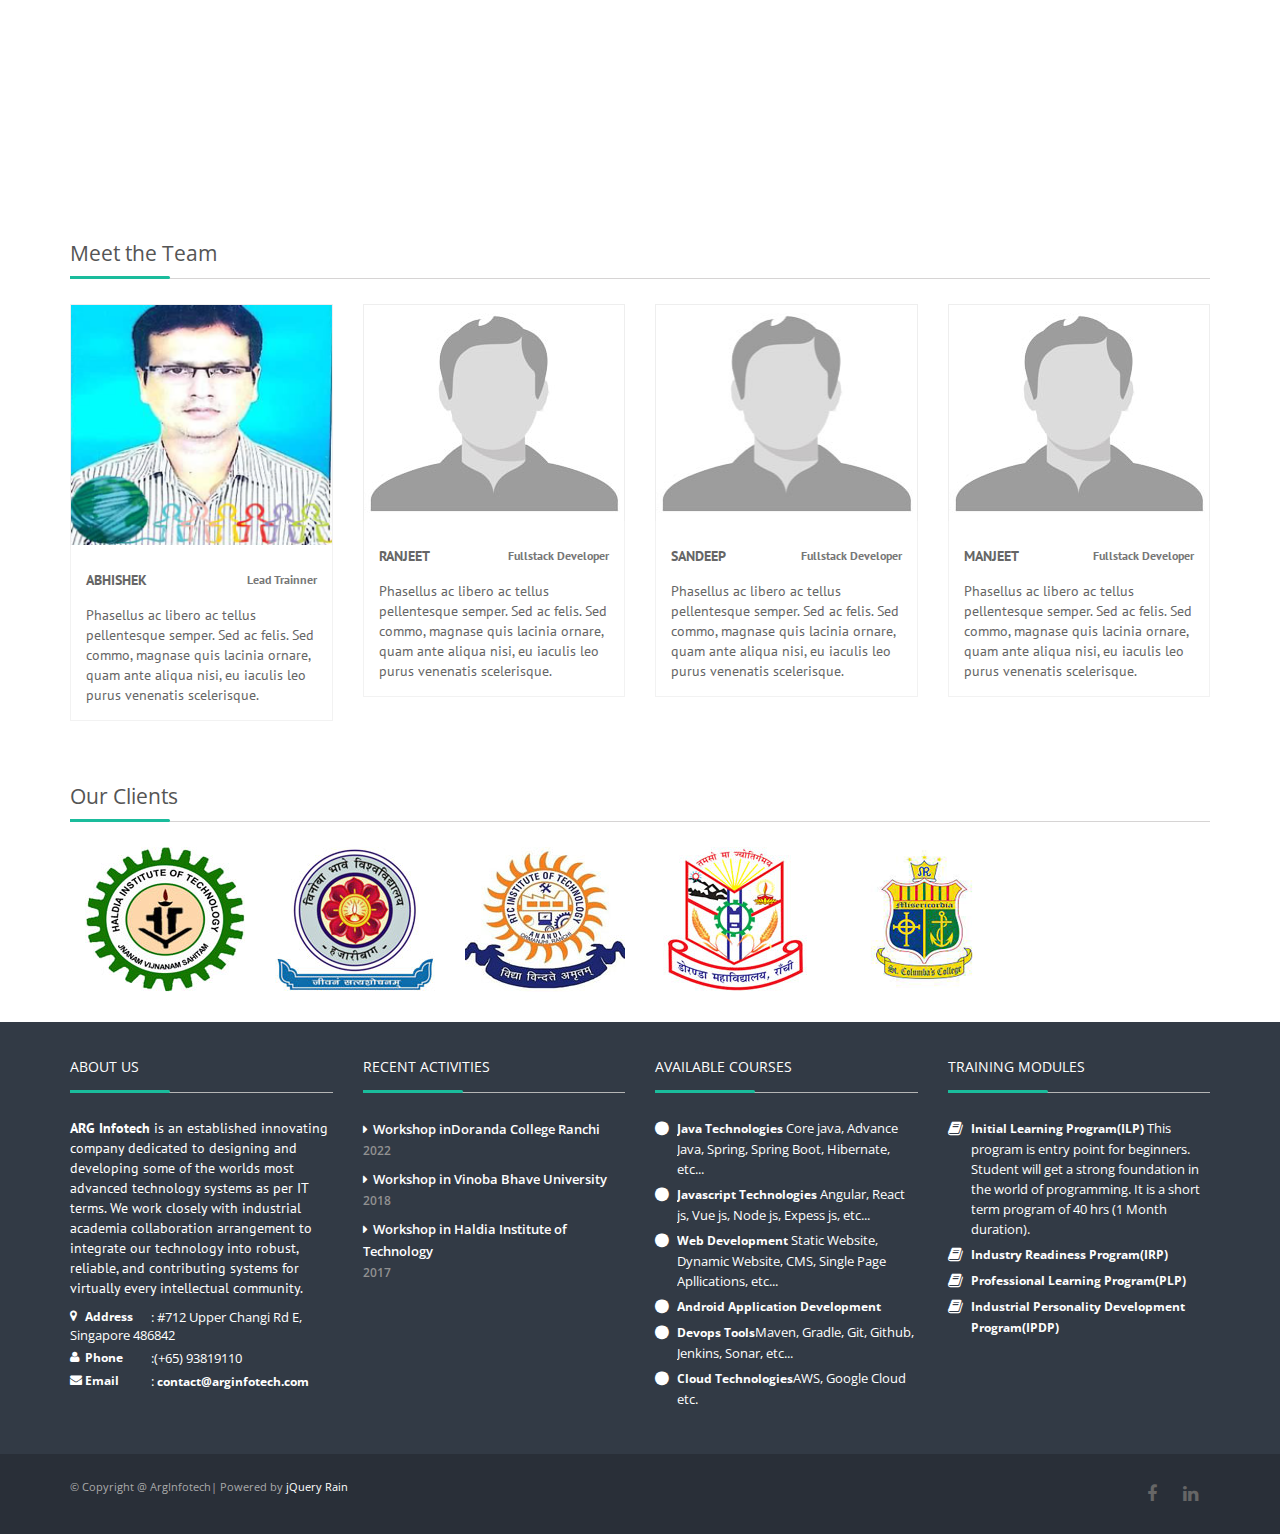
==== commit 9dcca22e: "add contact us page" ====
--- a/index.html
+++ b/index.html
@@ -81,7 +81,7 @@
                                     <li><a href="index.html">Services</a>
                                     <li><a href="index.html">Portfolio</a>
                                     </li>
-                                    <li><a href="index.html">Contact</a>
+                                    <li><a href="contact_1.html">Contact</a>
                                     </li>
                                 </ul>
                             </div>
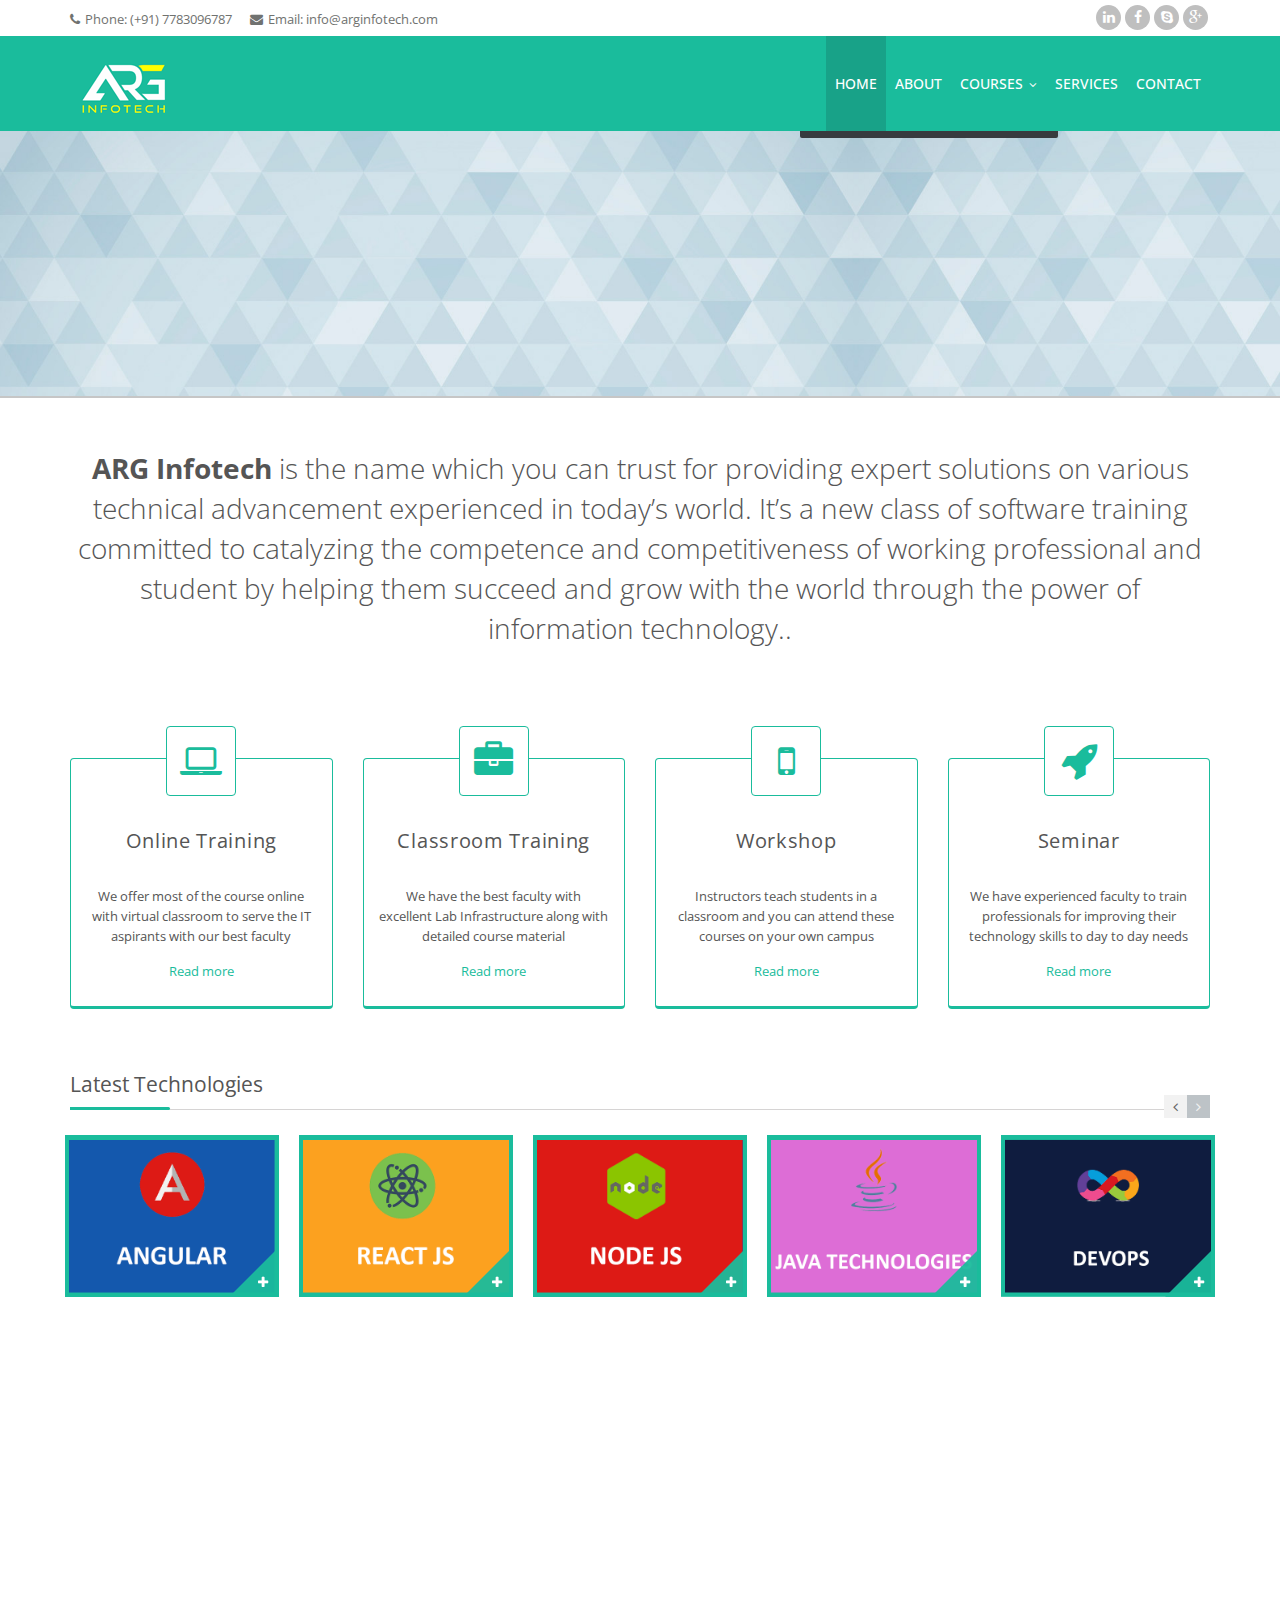
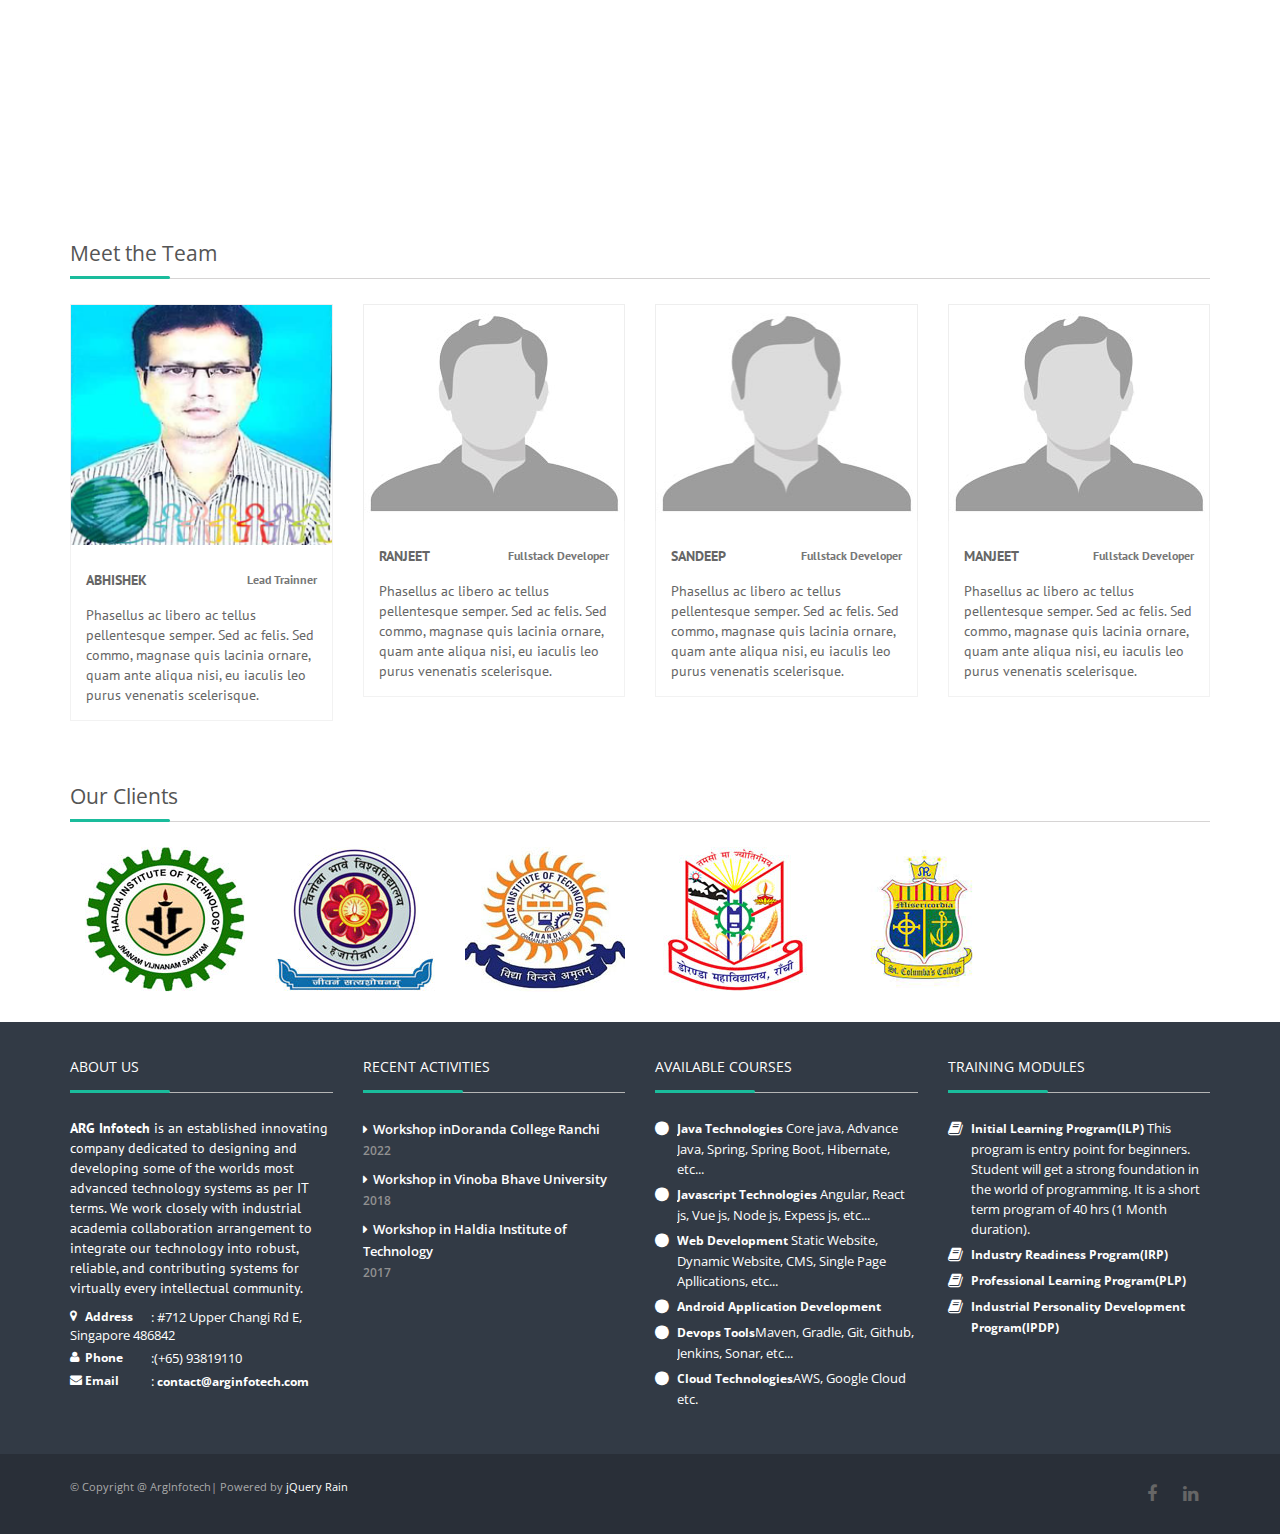
==== commit 1b32ccea: "add courses" ====
--- a/index.html
+++ b/index.html
@@ -74,15 +74,56 @@
                             </div>
                             <div class="navbar-collapse collapse">
                                 <ul class="nav navbar-nav">
-                                    <li class="active"><a href="index.html">Home</a>
+                                    <li class="active"><a href="index.html">Home</a></li>
+                                    <li><a href="index.html">About</a></li>
+                                    <li><a href="index.html">Courses</a>
+                                        <ul class="dropdown-menu">
+                                            <li><a href="index.html">Programing</a>
+                                                <ul class="dropdown-menu">
+                                                    <li><a href="about.html">C</a></li>
+                                                    <li><a href="index.html">C++</a></li>
+                                                    <li><a href="index.html">Python</a></li>
+                                                    <li><a href="index.html">Core Java</a></li>
+                                                    <li><a href="index.html">Data Structure</a></li>
+                                                </ul>
+                                            </li>
+                                            <li><a href="index.html">Java Application</a>
+                                                <ul class="dropdown-menu">
+                                                    <li><a href="courses/java.pdf">Java</a></li>
+                                                    <li><a href="courses/springboot.pdf">Spring Boot</a></li>
+                                                </ul>
+                                            </li>
+                                            <li><a href="index.html">Web Application</a>
+                                                <ul class="dropdown-menu">
+                                                    <li><a href="courses/angular.pdf">Angular 7/8/9/13</a></li>
+                                                    <li><a href="courses/React js.pdf">React JS</a></li>
+                                                    <li><a href="courses/UI web.pdf">UI Developer</a></li>
+                                                </ul>
+                                            </li>
+                                            <li><a href="index.html">Mobile Application</a>
+                                                <ul class="dropdown-menu">
+                                                    <li><a href="courses/android.pdf">Android</a></li>
+                                                </ul>
+                                            </li>
+                                            <li><a href="index.html">FullStack Application</a>
+                                                <ul class="dropdown-menu">
+                                                    <li><a href="index.html">Java + Angular</a></li>
+                                                    <li><a href="index.html">Java + React JS</a></li>
+                                                    <li><a href="index.html">Node JS + Angular</a></li>
+                                                    <li><a href="index.html">Node JS + React JS</a></li>
+                                                    <li><a href="index.html">Mean Stack Developer</a></li>
+                                                    <li><a href="index.html">Mern Stack Developer</a></li>
+                                                </ul>
+                                            </li>
+                                            <li><a href="index.html">Others</a>
+                                                <ul class="dropdown-menu">
+                                                    <li><a href="courses/React js.pdf">RPA</a></li>
+                                                </ul>
+                                            </li>
+                                        </ul>
                                     </li>
-                                    <li><a href="index.html">About</a>
-                                    </li>
-                                    <li><a href="index.html">Services</a>
-                                    <li><a href="index.html">Portfolio</a>
-                                    </li>
-                                    <li><a href="contact_1.html">Contact</a>
-                                    </li>
+                                    <li><a href="index.html">Services</a></li>
+                                    <li><a href="contact_1.html">Contact</a></li>
                                 </ul>
                             </div>
                         </div>
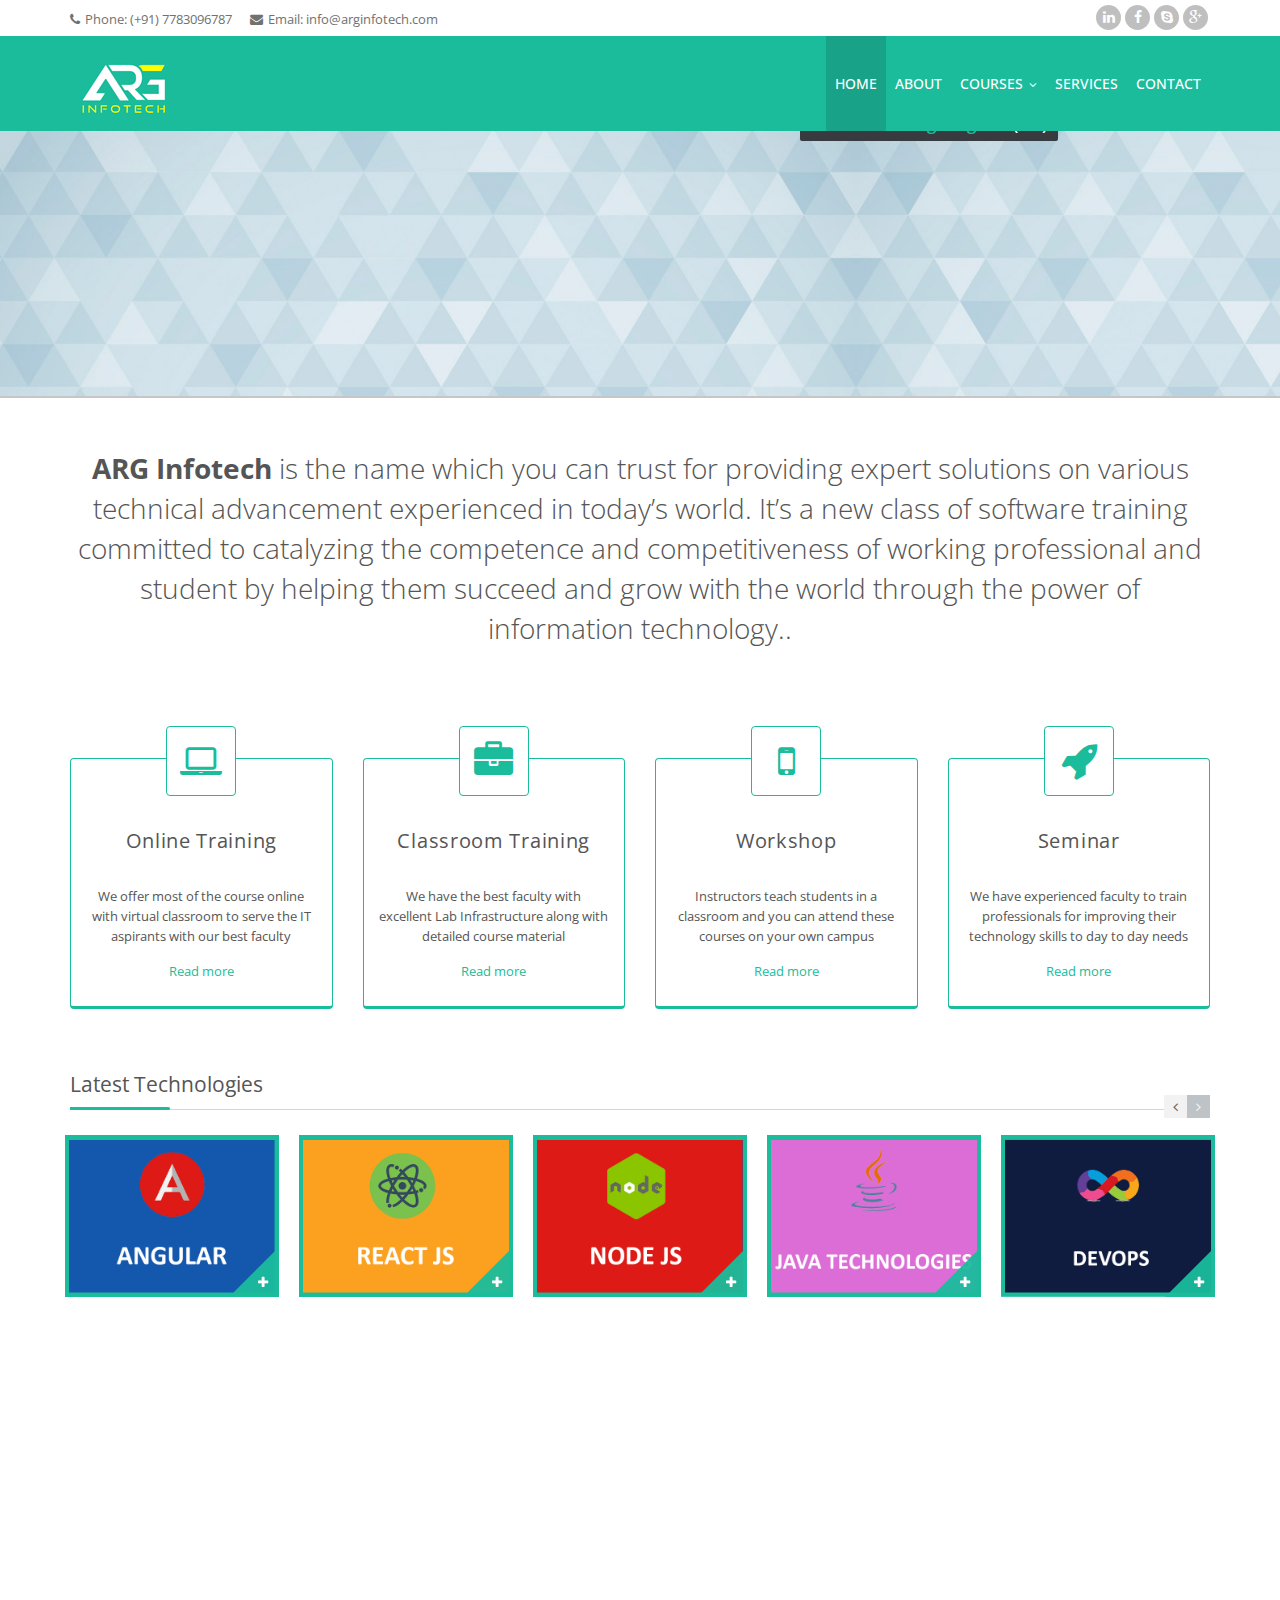
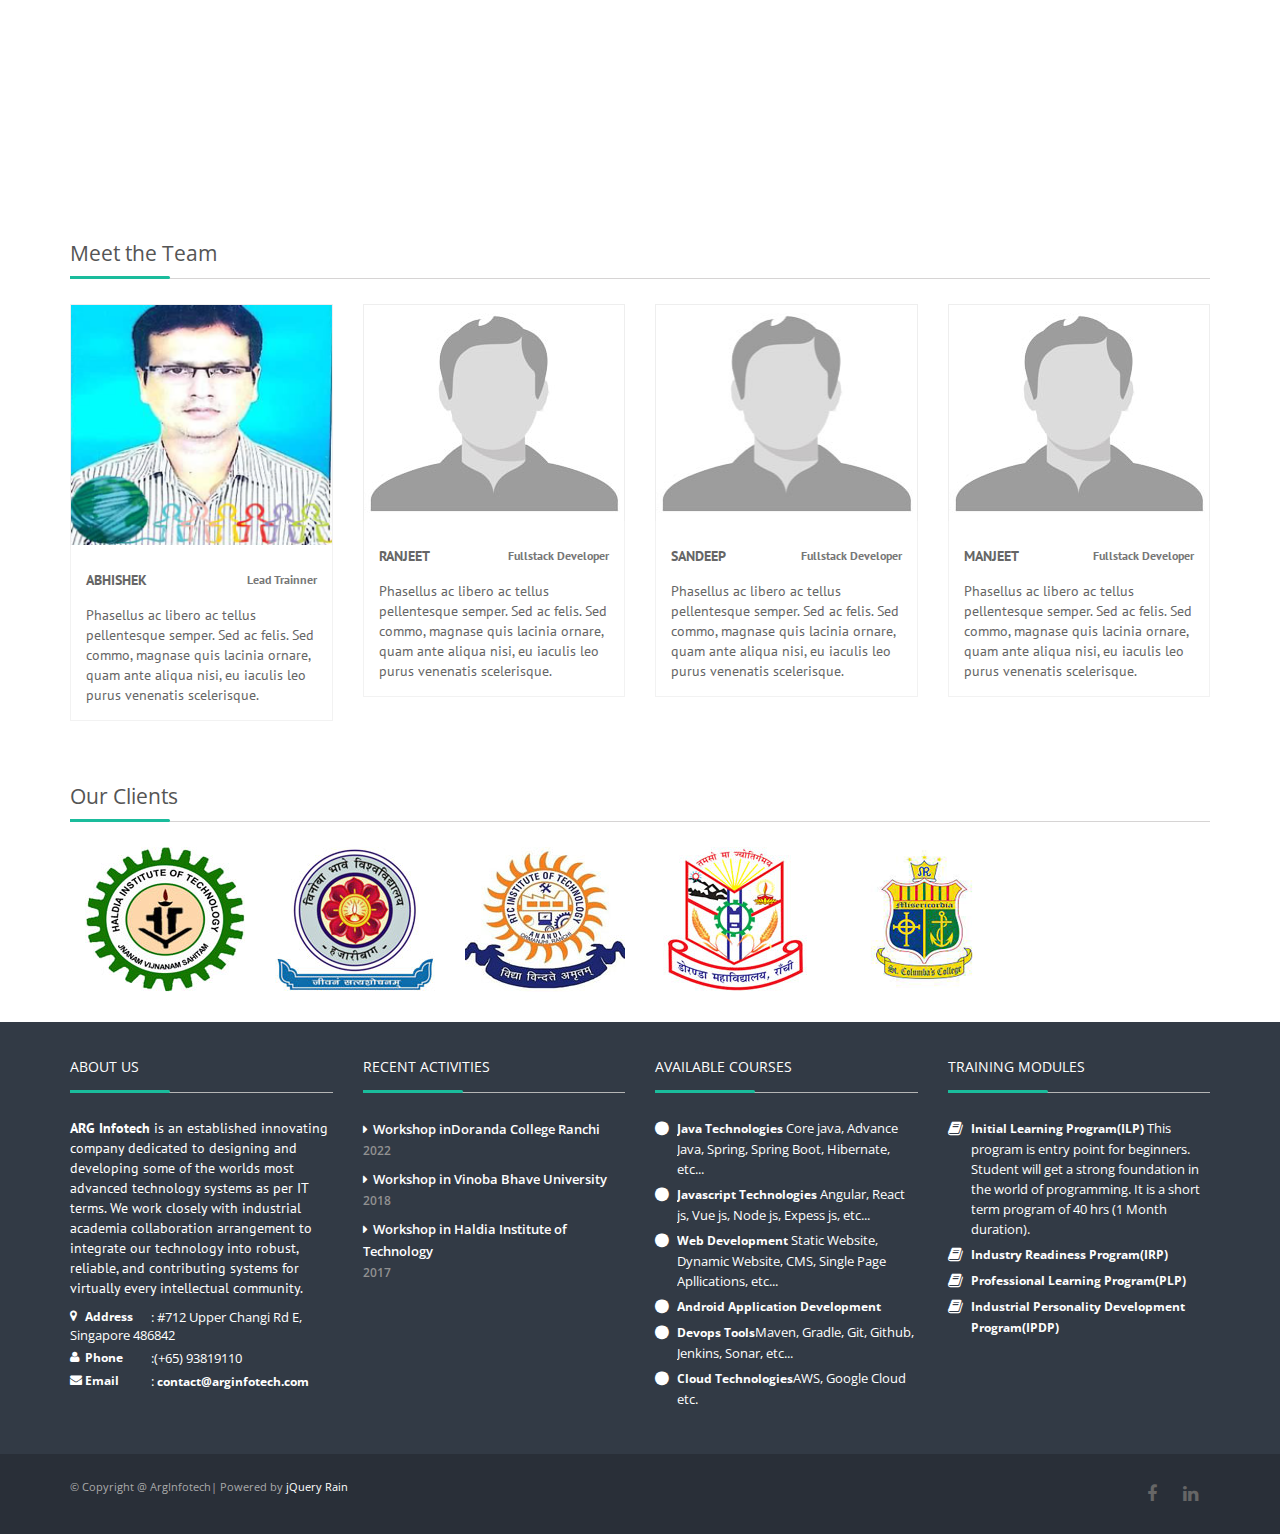
==== commit bd162bd1: "add selenium" ====
--- a/index.html
+++ b/index.html
@@ -117,7 +117,8 @@
                                             </li>
                                             <li><a href="index.html">Others</a>
                                                 <ul class="dropdown-menu">
-                                                    <li><a href="courses/React js.pdf">RPA</a></li>
+                                                    <li><a href="courses/RPA.pdf">RPA</a></li>
+                                                    <li><a href="courses/Selenium .pdf">Selenium</a></li>
                                                 </ul>
                                             </li>
                                         </ul>
